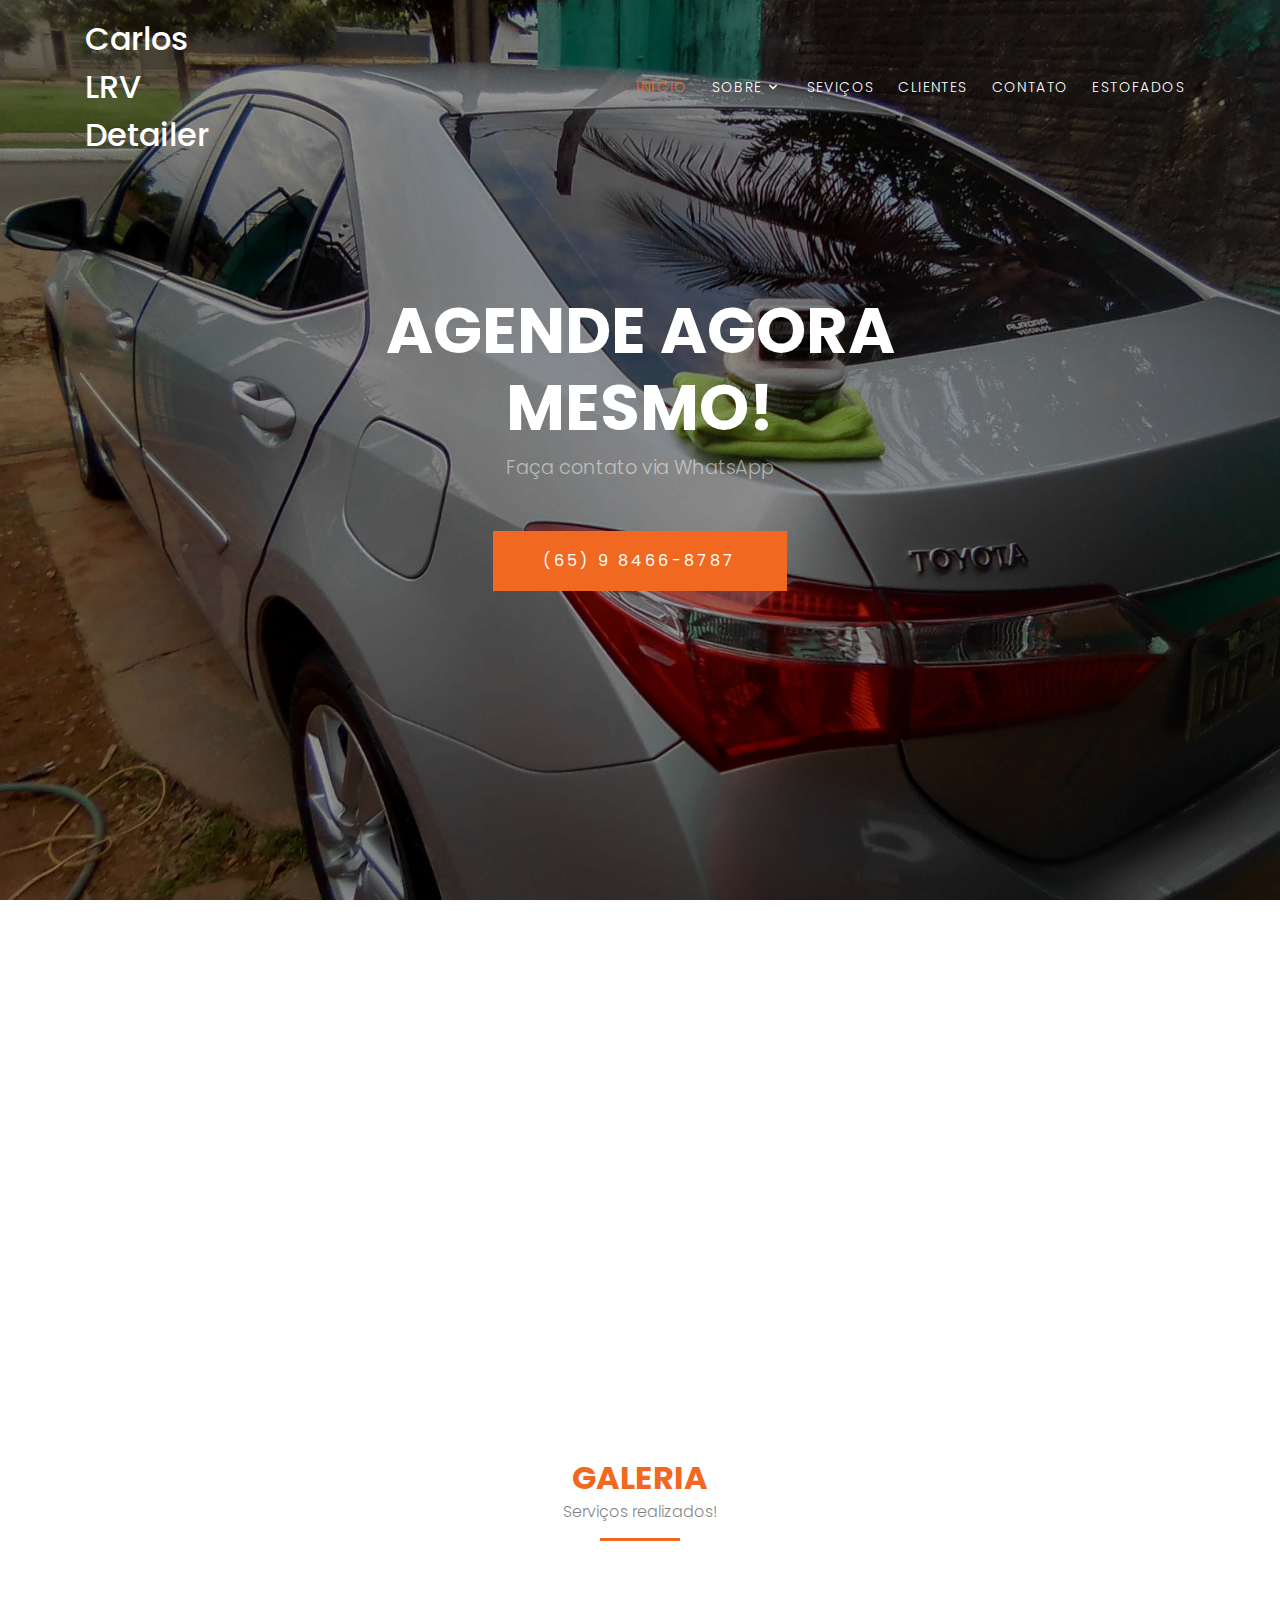
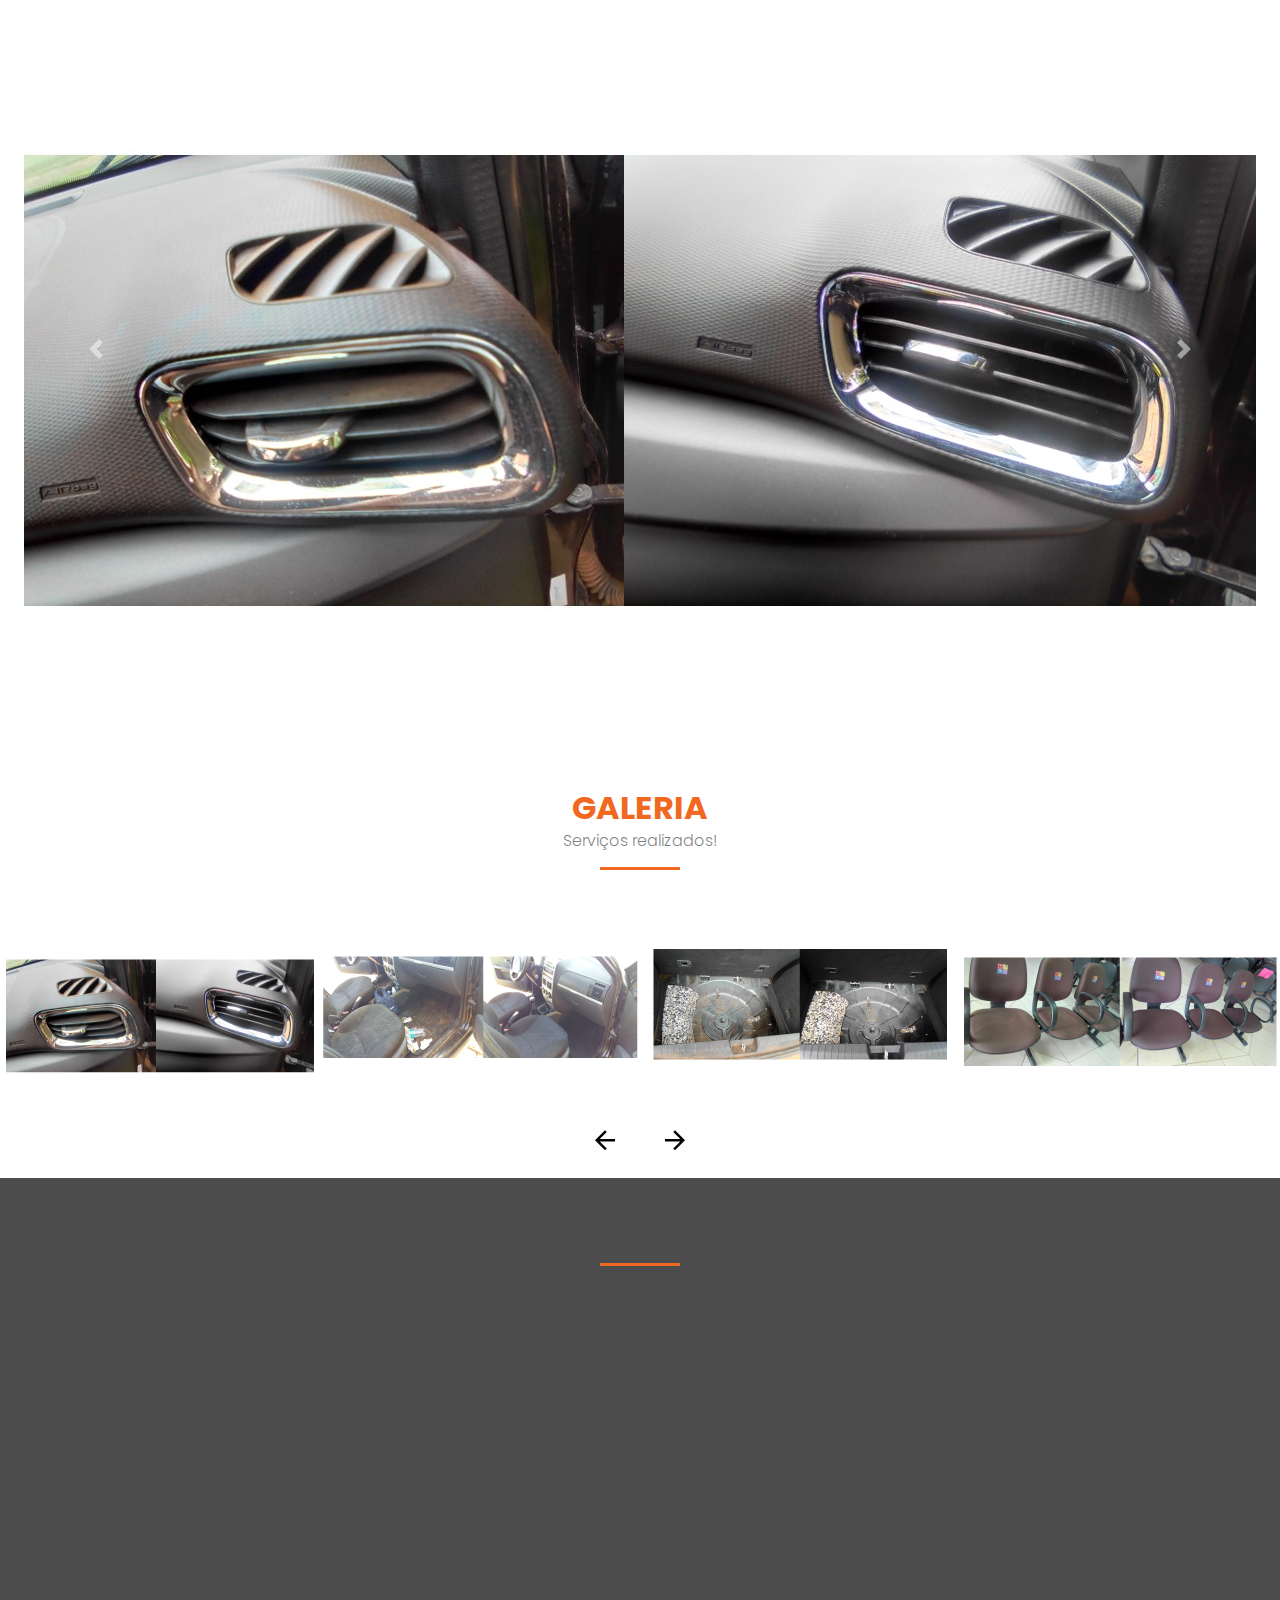
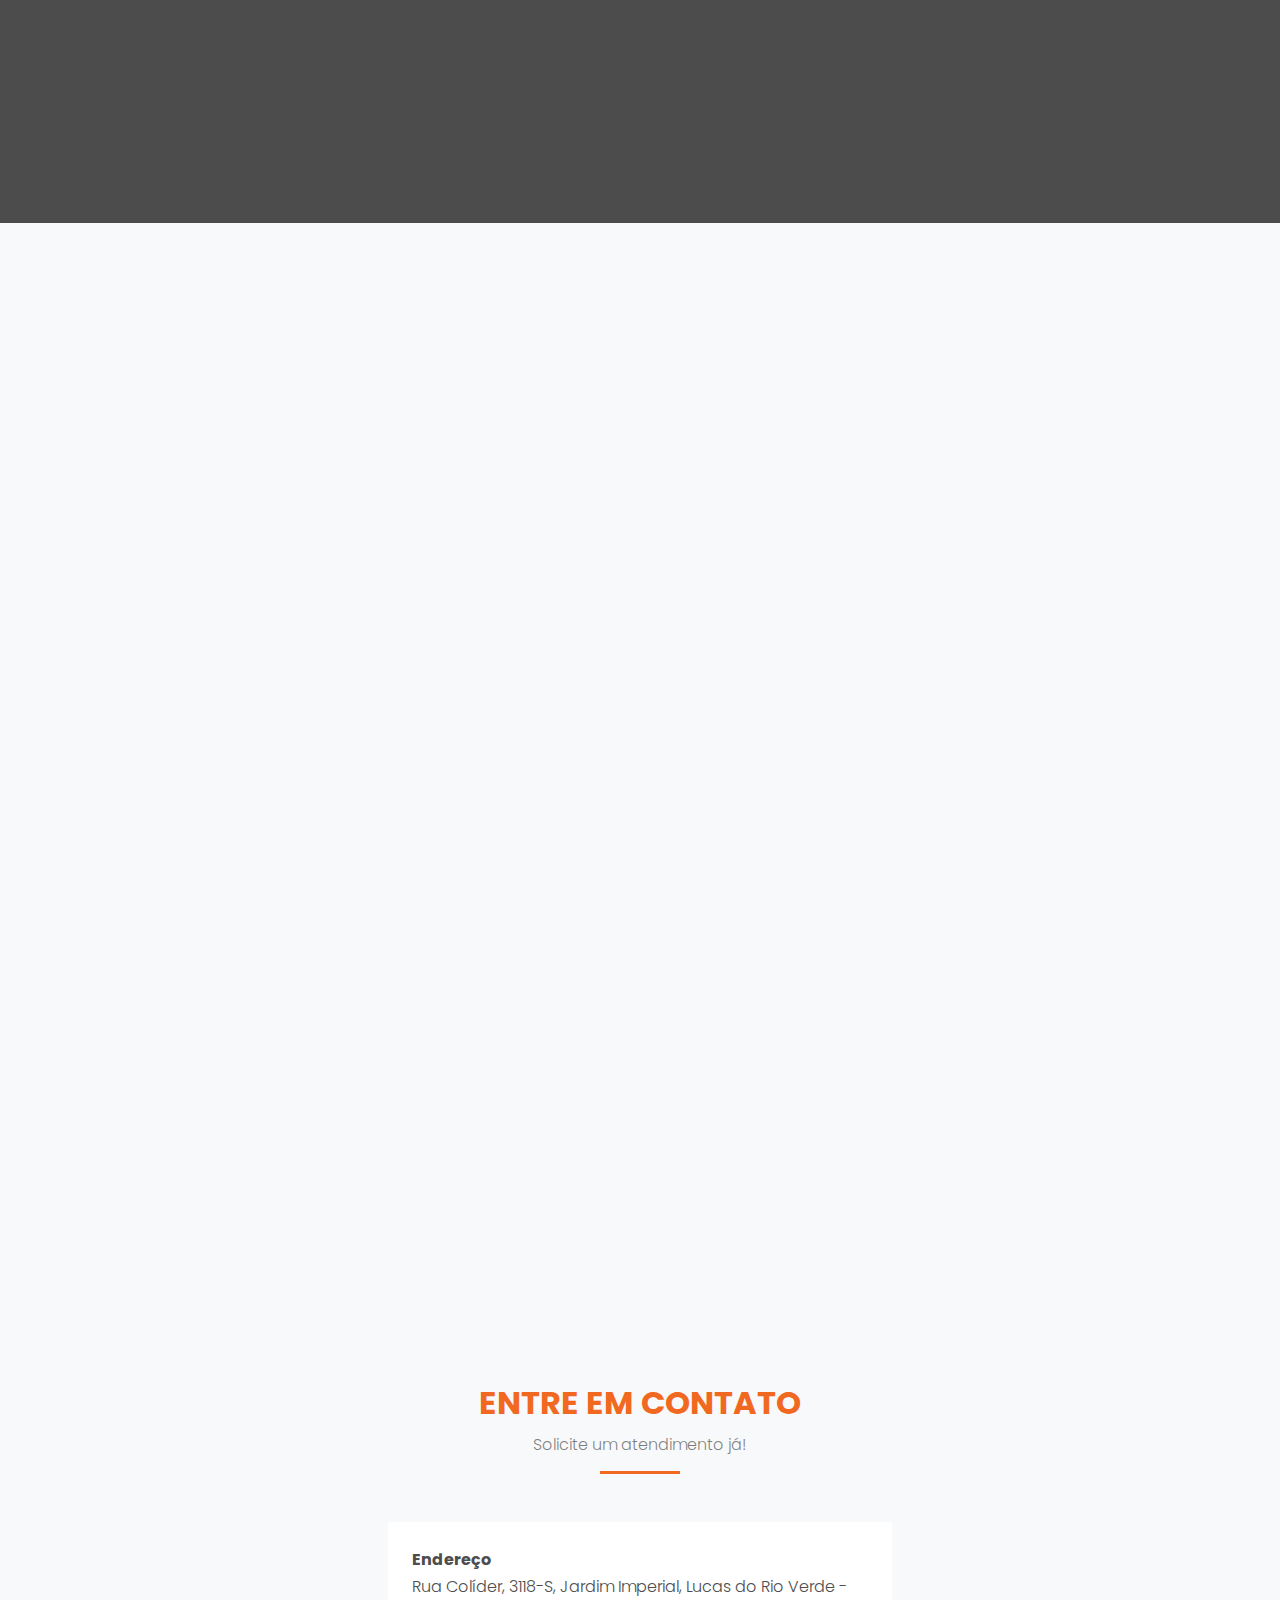
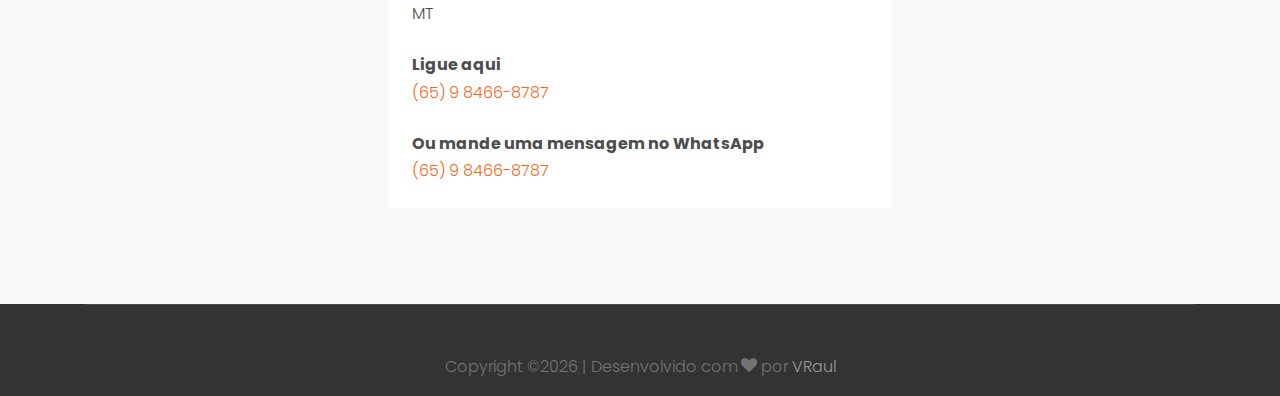
==== logis/public/index.html @ 05e7d74c "first commit" ====
<!DOCTYPE html>
<html lang="pt-br">
  <head>
    <title>Carlos LRV Detailer</title>
    <meta charset="utf-8">
    <meta name="viewport" content="width=device-width, initial-scale=1, shrink-to-fit=no">

    <link rel="stylesheet" href="https://fonts.googleapis.com/css?family=Poppins:200,300,400,700,900|Display+Playfair:200,300,400,700"> 
    <link rel="stylesheet" href="fonts/icomoon/style.css">

    <link rel="stylesheet" href="css/bootstrap.min.css">
    <link rel="stylesheet" href="css/magnific-popup.css">
    <link rel="stylesheet" href="css/jquery-ui.css">
    <link rel="stylesheet" href="css/owl.carousel.min.css">
    <link rel="stylesheet" href="css/owl.theme.default.min.css">

    <link rel="stylesheet" href="css/bootstrap-datepicker.css">

    <link rel="stylesheet" href="fonts/flaticon/font/flaticon.css">



    <link rel="stylesheet" href="css/aos.css">

    <link rel="stylesheet" href="css/style.css">
    
  </head>
  <body data-spy="scroll" data-target=".site-navbar-target" data-offset="200">
  
  <!-- <div class="site-wrap"> -->

    <div class="site-mobile-menu site-navbar-target">
      <div class="site-mobile-menu-header">
        <div class="site-mobile-menu-close mt-3">
          <span class="icon-close2 js-menu-toggle"></span>
        </div>
      </div>
      <div class="site-mobile-menu-body"></div>
    </div>
    
    <header class="site-navbar py-3 js-site-navbar site-navbar-target" role="banner" id="site-navbar">

      <div class="container">
        <div class="row align-items-center">
          
          <div class="col-11 col-xl-2 site-logo">
            <h1 class="mb-0"><a href="index.html" class="text-white h2 mb-0">Carlos LRV Detailer</a></h1>
          </div>
          <div class="col-12 col-md-10 d-none d-xl-block">
            <nav class="site-navigation position-relative text-right" role="navigation">

              <ul class="site-menu js-clone-nav mx-auto d-none d-lg-block">
                <li><a href="#section-home" class="nav-link">Início</a></li>
                <li class="has-children">
                  <a href="#section-about" class="nav-link">Sobre</a>
                  <ul class="dropdown">
                    <li><a href="#section-about" class="nav-link">Empresa</a></li>
                    <li><a href="#section-how-it-works" class="nav-link">Fundamentos</a></li>
                  </ul>
                </li>
                <li><a href="#section-services" class="nav-link">Seviços</a></li>
                <li><a href="#section-industries" class="nav-link">Clientes</a></li>
                <!-- <li><a href="#section-blog" class="nav-link">Blog</a></li> -->
                <li><a href="#section-contact" class="nav-link">Contato</a></li>
                <li><a href="estofado.html">Estofados</a></li>
              </ul>
            </nav>
          </div>


          <div class="d-inline-block d-xl-none ml-md-0 mr-auto py-3" style="position: relative; top: 3px;"><a href="#" class="site-menu-toggle js-menu-toggle"><span class="icon-menu h3"></span></a></div>

          </div>

        </div>
      </div>
      
    </header>

  

    <div class="site-blocks-cover overlay" style="background-image: url(images/capa/toyotaCapa.jpg);" data-aos="fade" data-stellar-background-ratio="0.5" id="section-home">
      <div class="container">
        <div class="row align-items-center justify-content-center text-center">

          <div class="col-md-8" data-aos="fade-up" data-aos-delay="400">
            

            <h1 class="text-white font-weight-light text-uppercase font-weight-bold" data-aos="fade-up">Agende agora mesmo!</h1>
            <p class="mb-5" data-aos="fade-up" data-aos-delay="100">Faça contato via WhatsApp</p>
            <p data-aos="fade-up" data-aos-delay="200"><a href="https://api.whatsapp.com/send?phone=5565984668787&text=Ol%C3%A1%2C%20gostaria%20de%20agendar%20um%20servi%C3%A7o!" target="_blank" class="btn btn-primary py-3 px-5 text-white">(65) 9 8466-8787</a></p>

          </div>
        </div>
      </div>
    </div>  

    <div class="site-section" id="section-about">
      <div class="container">
        <div class="row mb-5">
          
          <div class="col-md-5 ml-auto mb-5 order-md-2" data-aos="fade-up" data-aos-delay="100">
            <img src="images/about/lavagemGeneric.jpg" alt="Image" class="img-fluid rounded">
          </div>
          <div class="col-md-6 order-md-1" data-aos="fade-up">
            <div class="text-left pb-1 border-primary mb-4">
              <h2 class="text-primary">Sobre</h2>
            </div>
            <p>Na Garagem Lava Car e Estética Automotivo, é um pequeno espaço onde são realizado grandes serviços e grandes transformações, como também sempre se mantendo atualizado nas novas tecnologias no ramo da Estética Automotivo. </p>
            <!-- <p class="mb-5">Texto exemplo falando sobre a empresa Texto exemplo falando sobre a empresa Texto exemplo falando sobre a empresa </p> -->
            
            <ul class="ul-check list-unstyled success">
              <li>Serviço de Lavagem Técnica e Higienização Automotivo.</li>
              <li>Seu carro sempre novo e valorizado.</li>
              <li>Soluções e benefícios para você e seu carro.</li>
            </ul>
            
          </div>
          
        </div>
      </div>
    </div>

    <!-- Carousel Bootstrap  -->

    <div class="container">
      <div class="row justify-content-center mb-5">
        <div class="col-md-7 text-center border-primary">
          <h2 class="mb-0 text-primary">Galeria</h2>
          <p class="color-black-opacity-5">Serviços realizados!</p>
        </div>
      </div>
    </div>
    <div id="carouselExampleFade" class="carousel slide carousel-fade" data-ride="carousel">
      <div class="carousel-inner">
        <div class="carousel-item active">
          <img src="images/carouselClientes/1.jpg" class="d-block w-100" alt="...">
        </div>
        <div class="carousel-item">
          <img src="images/carouselClientes/2.jpg" class="d-block w-100" alt="...">
        </div>
        <div class="carousel-item">
          <img src="images/carouselClientes/3.jpg" class="d-block w-100" alt="...">
        </div>
      </div>
      <a class="carousel-control-prev" href="#carouselExampleFade" role="button" data-slide="prev">
        <span class="carousel-control-prev-icon" aria-hidden="true"></span>
        <span class="sr-only">Previous</span>
      </a>
      <a class="carousel-control-next" href="#carouselExampleFade" role="button" data-slide="next">
        <span class="carousel-control-next-icon" aria-hidden="true"></span>
        <span class="sr-only">Next</span>
      </a>
    </div>

    <!-- CLIENTES  -->

    <div class="site-section block-13" id="section-industries">

      <div class="container">
        <div class="row justify-content-center mb-5">
          <div class="col-md-7 text-center border-primary">
            <h2 class="mb-0 text-primary">Galeria</h2>
            <p class="color-black-opacity-5">Serviços realizados!</p>
          </div>
        </div>
      </div>

      <div class="owl-carousel nonloop-block-13">
        <div>
          <!-- <a href="#" class="unit-1 text-center"> -->
            <img src="images/carouselClientes/1.jpg" alt="Serviço realizado" class="img-fluid">
            <!-- <div class="unit-1-text">
              <h3 class="unit-1-heading">Storage</h3>
            </div> -->
          <!-- </a> -->
        </div>

        <div>
          <!-- <a href="#" class="unit-1 text-center"> -->
            <img src="images/carouselClientes/2.jpg" alt="Serviço realizado" class="img-fluid">
            <!-- <div class="unit-1-text">
              <h3 class="unit-1-heading">Air Transports</h3>
            </div>
          </a> -->
        </div>

        <div>
          <!-- <a href="#" class="unit-1 text-center"> -->
            <img src="images/carouselClientes/3.jpg" alt="Serviço realizado" class="img-fluid">
            <!-- <div class="unit-1-text">
              <h3 class="unit-1-heading">Cargo Transports</h3>
            </div>
          </a> -->
        </div>

        <div>
          <!-- <a href="#" class="unit-1 text-center"> -->
            <img src="images/carouselClientes/4.jpg" alt="Serviço realizado" class="img-fluid">
            <!-- <div class="unit-1-text">
              <h3 class="unit-1-heading">Cargo Ship</h3>
            </div>
          </a> -->
        </div>

        <div>
          <!-- <a href="#" class="unit-1 text-center"> -->
            <img src="images/carouselClientes/5.jpg" alt="Serviço realizado" class="img-fluid">
            <!-- <div class="unit-1-text">
              <h3 class="unit-1-heading">Ware Housing</h3>
            </div>
          </a> -->
        </div>

        <div>
          <img src="images/carouselClientes/6.jpg" alt="Serviço realizado" class="img-fluid">
        </div>
        <div>
          <img src="images/carouselClientes/7.jpg" alt="Serviço realizado" class="img-fluid">
        </div>
        <div>
          <img src="images/carouselClientes/8.jpg" alt="Serviço realizado" class="img-fluid">
        </div>
        <div>
          <img src="images/carouselClientes/9.jpg" alt="Serviço realizado" class="img-fluid">
        </div>
        <div>
          <img src="images/carouselClientes/10.jpg" alt="Serviço realizado" class="img-fluid">
        </div>
        <div>
          <img src="images/carouselClientes/11.jpg" alt="Serviço realizado" class="img-fluid">
        </div>
        <div>
          <img src="images/carouselClientes/12.jpg" alt="Serviço realizado" class="img-fluid">
        </div>
        <div>
          <img src="images/carouselClientes/13.jpg" alt="Serviço realizado" class="img-fluid">
        </div>
        <div>
          <img src="images/carouselClientes/14.jpg" alt="Serviço realizado" class="img-fluid">
        </div>
        <div>
          <img src="images/carouselClientes/15.jpg" alt="Serviço realizado" class="img-fluid">
        </div>
        <div>
          <img src="images/carouselClientes/16.jpg" alt="Serviço realizado" class="img-fluid">
        </div>
        <div>
          <img src="images/carouselClientes/17.jpg" alt="Serviço realizado" class="img-fluid">
        </div>
        <div>
          <img src="images/carouselClientes/18.jpg" alt="Serviço realizado" class="img-fluid">
        </div>
        <div>
          <img src="images/carouselClientes/19.jpg" alt="Serviço realizado" class="img-fluid">
        </div>
        <div>
          <img src="images/carouselClientes/20.jpg" alt="Serviço realizado" class="img-fluid">
        </div>
        <div>
          <img src="images/carouselClientes/21.jpg" alt="Serviço realizado" class="img-fluid">
        </div>
        <div>
          <img src="images/carouselClientes/22.jpg" alt="Serviço realizado" class="img-fluid">
        </div>
        <div>
          <img src="images/carouselClientes/23.jpg" alt="Serviço realizado" class="img-fluid">
        </div>
        <div>
          <img src="images/carouselClientes/24.jpg" alt="Serviço realizado" class="img-fluid">
        </div>
        <div>
          <img src="images/carouselClientes/25.jpg" alt="Serviço realizado" class="img-fluid">
        </div>
      </div>
    </div>
  
    <!-- INFORMAÇÕES EXTRAS -->

    <div class="site-section bg-image overlay" style="background-image: url('images/about/lavagemGeneric.jpg');" id="section-how-it-works">
      <div class="container">
        <div class="row justify-content-center mb-5">
          <div class="col-md-7 text-center border-primary">
            <h2 class="font-weight-light text-primary" data-aos="fade"></h2>
          </div>
        </div>
        <div class="row">
          <div class="col-md-6 col-lg-4 mb-5 mb-lg-0" data-aos="fade" data-aos-delay="100">
            <div class="how-it-work-item">
              <span class="number">1</span>
              <div class="how-it-work-body">
                <h2>Objetivos</h2>
                <!-- <p class="mb-5">Curto texto explicando sobre esse procedimento.</p> -->
                <ul class="ul-check list-unstyled success">
                  <li class="text-white">Fornecer comodidade, compromisso, segurança, confiança e qualidade no serviço.</li>
                  <li class="text-white">Devolver o máximo da originalidade, conservação de cada estrutura e aumento da valorização do veículo. </li>
                  
                </ul>
              </div>
            </div>
          </div>

          <div class="col-md-6 col-lg-4 mb-5 mb-lg-0" data-aos="fade" data-aos-delay="200">
            <div class="how-it-work-item">
              <span class="number">2</span>
              <div class="how-it-work-body">
                <h2>Benefícios</h2>
                <!-- <p class="mb-5">Curto texto explicando sobre esse procedimento.</p> -->
                <ul class="ul-check list-unstyled success">
                  <li class="text-white">Trabalhamos com produtos, equipamentos e maquinários profissionais.</li>
                  <li class="text-white">Mão de obra artesanal e profissional.</li>
                  <li class="text-white">Buscamos devolver o aspecto de carro novo.</li>
                  <li class="text-white">Serviços de valor e totalmente profissional.</li>
                </ul>
              </div>
            </div>
          </div>

          <div class="col-md-6 col-lg-4 mb-5 mb-lg-0" data-aos="fade" data-aos-delay="300">
            <div class="how-it-work-item">
              <span class="number">3</span>
              <div class="how-it-work-body">
                <h2>Formas de pagamento</h2>
                <!-- <p class="mb-5">Curto texto explicando sobre esse procedimento.</p> -->
                  <li class="text-white">Dinheiro</li>
                  <li class="text-white">Transferência bancária</li>
                  <li class="text-white">Cartão de crédito e débito</li>
                </ul>
              </div>
            </div>
          </div>

        </div>
      </div>
    </div>

    <!-- EQUIPE -->

    <!-- <div class="site-section border-bottom" id="section-our-team">
      <div class="container">
        <div class="row justify-content-center mb-5">
          <div class="col-md-7 text-center border-primary">
            <h2 class="font-weight-light text-primary" data-aos="fade">Nossa Equipe</h2>
          </div>
        </div>
        <div class="row">
          <div class="col-md-6 col-lg-4 mx-auto" data-aos="fade" data-aos-delay="100">
            <div class="person">
              <img src="images/person_1.jpg" alt="Image" class="img-fluid rounded mb-5 w-75 rounded-circle">
              <h3>Carlos</h3>
              <p class="position text-muted">Gerente</p>
              <p class="mb-4">Curto texto sobre a pessoa em questão. Curto texto sobre a pessoa em questão. Curto texto sobre a pessoa em questão.</p>
              <ul class="ul-social-circle">
                <li><a href="#"><span class="icon-facebook"></span></a></li>
                <li><a href="#"><span class="icon-twitter"></span></a></li>
                <li><a href="#"><span class="icon-linkedin"></span></a></li>
                <li><a href="#"><span class="icon-instagram"></span></a></li>
              </ul>
            </div>
          </div>
          <div class="col-md-6 col-lg-4 mb-5 mb-lg-0" data-aos="fade" data-aos-delay="200">
            <div class="person">
              <img src="images/person_2.jpg" alt="Image" class="img-fluid rounded mb-5 w-75 rounded-circle">
              <h3>Brandon Sharp</h3>
              <p class="position text-muted">Co-Founder, COO</p>
              <p class="mb-4">Lorem ipsum dolor sit amet consectetur adipisicing elit. Nisi at consequatur unde molestiae quidem provident voluptatum deleniti quo iste error eos est praesentium distinctio cupiditate tempore suscipit inventore deserunt tenetur.</p>
              <ul class="ul-social-circle">
                <li><a href="#"><span class="icon-facebook"></span></a></li>
                <li><a href="#"><span class="icon-twitter"></span></a></li>
                <li><a href="#"><span class="icon-linkedin"></span></a></li>
                <li><a href="#"><span class="icon-instagram"></span></a></li>
              </ul>
            </div>
          </div>
          <div class="col-md-6 col-lg-4 mb-5 mb-lg-0" data-aos="fade" data-aos-delay="300">
            <div class="person">
              <img src="images/person_4.jpg" alt="Image" class="img-fluid rounded mb-5 w-75 rounded-circle">
              <h3>Connor Hodson</h3>
              <p class="position text-muted">Marketing</p>
              <p class="mb-4">Lorem ipsum dolor sit amet consectetur adipisicing elit. Nisi at consequatur unde molestiae quidem provident voluptatum deleniti quo iste error eos est praesentium distinctio cupiditate tempore suscipit inventore deserunt tenetur.</p>
              <ul class="ul-social-circle">
                <li><a href="#"><span class="icon-facebook"></span></a></li>
                <li><a href="#"><span class="icon-twitter"></span></a></li>
                <li><a href="#"><span class="icon-linkedin"></span></a></li>
                <li><a href="#"><span class="icon-instagram"></span></a></li>
              </ul>
            </div>
          </div>
        </div>
      </div>
    </div> -->


    <!-- SERVIÇOS -->

    <div class="site-section bg-light" id="section-services">
      <div class="container">
        <div class="row justify-content-center mb-5" data-aos="fade-up">
          <div class="col-md-7 text-center border-primary">
            <h2 class="mb-0 text-primary">Nossos serviços</h2>
            <!-- <p class="color-black-opacity-5">Lorem ipsum dolor sit amet.</p> -->
          </div>
        </div>
        <div class="row align-items-stretch">
          <div class="col-md-6 col-lg-4 mb-4 mb-lg-4" data-aos="fade-up">
            <div class="unit-4 d-flex">
              <!-- <div class="unit-4-icon mr-4"><span class="text-primary flaticon-plane"></span></div> -->
              <div>
                <h3>Tratamento Simples</h3>
                <ul>
                  <li>Lavagem externa;</li>
                  <li>Limpeza interna;</li>
                  <li>Hidratação dos plásticos e borrachas interno;</li>
                </ul>
                <p><a href="#section-home">R$ 40,00</a></p>
              </div>
            </div>
          </div>
          <div class="col-md-6 col-lg-4 mb-4 mb-lg-4" data-aos="fade-up" data-aos-delay="100">
            <div class="unit-4 d-flex">
              <!-- <div class="unit-4-icon mr-4"><span class="text-primary flaticon-boat-ship"></span></div> -->
              <div>
                <h3>Tratamento Plus</h3>
                <ul>
                  <li>Lavagem externa;</li>
                  <li>Limpeza interna;</li>
                  <li>Hidratação, proteção dos plásticos e borrachas interno e externo ;</li>
                  <li>Enceramento;</li>
                </ul>
                <p><a href="#section-home">R$ 70,00</a></p>
              </div>
            </div>
          </div>
          <div class="col-md-6 col-lg-4 mb-4 mb-lg-4" data-aos="fade-up" data-aos-delay="200">
            <div class="unit-4 d-flex">
              <!-- <div class="unit-4-icon mr-4"><span class="text-primary flaticon-truck"></span></div> -->
              <div>
                <h3>Tratamento Americano</h3>
                <ul>
                  <li>Lavagem externa;</li>
                  <li>Higienização interna completo;</li>
                  <li>Higienização do ar condicionado através da oxi-sanitização (Ozônio);</li>
                  <li>Enceramento;</li>
                  <li>Lavagem do motor com aplicação do verniz;</li>
                  <li>Limpeza e cristalização dos vidros;</li>
                </ul>
                <p><a href="#section-home">R$ 250,00</a></p>
              </div>
            </div>
          </div>


          <div class="col-md-6 col-lg-4 mb-4 mb-lg-4" data-aos="fade-up" data-aos-delay="300">
            <div class="unit-4 d-flex">
              <!-- <div class="unit-4-icon mr-4"><span class="text-primary flaticon-warehouse"></span></div> -->
              <div>
                <h3>Tratamento do Motor</h3>
                <ul>
                  <li>Limpeza do motor;</li>
                  <li>Proteção;</li>
                  <li>Lavagem Técnica;</li>
                </ul>
                <p><a href="#section-home">R$ 50,00</a></p>
              </div>
            </div>
          </div>
          <div class="col-md-6 col-lg-4 mb-4 mb-lg-4" data-aos="fade-up" data-aos-delay="400">
            <div class="unit-4 d-flex">
              <!-- <div class="unit-4-icon mr-4"><span class="text-primary flaticon-wooden"></span></div> -->
              <div>
                <h3>Tratamento dos Vidros</h3>
                <ul>
                  <li>Limpeza dos vidros;</li>
                  <li>Descontaminação (remoção de chuva ácida);</li>
                  <li>Proteção com repelência de sujeira e água;</li>                  
                </ul>
                <p><a href="#section-home">R$ 50,00</a></p>
              </div>
            </div>
          </div>
          <div class="col-md-6 col-lg-4 mb-4 mb-lg-4" data-aos="fade-up" data-aos-delay="500">
            <div class="unit-4 d-flex">
              <!-- <div class="unit-4-icon mr-4"><span class="text-primary flaticon-worldwide"></span></div> -->
              <div>
                <h3>Tratamento de Restauração dos Faróis</h3>
                <p><a href="#section-home">R$ 50,00</a></p>
              </div>
            </div>
          </div>
          <div class="col-md-6 col-lg-4 mb-4 mb-lg-4" data-aos="fade-up" data-aos-delay="500">
            <div class="unit-4 d-flex">
              <!-- <div class="unit-4-icon mr-4"><span class="text-primary flaticon-worldwide"></span></div> -->
              <div>
                <h3>Tratamento de Oxi-sanitização</h3>
                <ul>
                  <li>Eliminação de odores;</li>
                  <li>Eliminação de ácaros, vírus, bactérias, fungos e germes;</li>
                  <li>Ar puro durante 3 meses no interior do carro;</li>
                </ul>
                <p><a href="#section-home">R$ 50,00</a></p>
              </div>
            </div>
          </div>
          <div class="col-md-6 col-lg-4 mb-4 mb-lg-4" data-aos="fade-up" data-aos-delay="500">
            <div class="unit-4 d-flex">
              <!-- <div class="unit-4-icon mr-4"><span class="text-primary flaticon-worldwide"></span></div> -->
              <div>
                <h3>Tratamento dos bancos</h3>
                <ul>
                  <li>Lavagem e higienização à seco dos bancos de tecido e couro;</li>
                </ul>
                <p><a href="#section-home">R$ 100,00</a></p>
              </div>
            </div>
          </div>
        </div>
      </div>
    </div>

    

    <!-- VIDEO -->

    <!-- <div class="site-blocks-cover overlay inner-page-cover" style="background-image: url(images/hero_bg_2.jpg); background-attachment: fixed;">
      <div class="container">
        <div class="row align-items-center justify-content-center text-center">

          <div class="col-md-7" data-aos="fade-up">
            <a href="https://www.youtube.com/watch?v=UcgGlte1r8Q" class="play-single-big mb-4 d-inline-block popup-vimeo"><span class="icon-play"></span></a>
            <h2 class="text-white font-weight-light mb-5 h1">Veja o Vídeo</h2>
            
          </div>
        </div>
      </div>
    </div>   -->
    
    <!-- <div class="site-section border-bottom">
      <div class="container">

        <div class="row justify-content-center mb-5">
          <div class="col-md-7 text-center border-primary">
            <h2 class="font-weight-light text-primary">Testimonials</h2>
          </div>
        </div>

        <div class="slide-one-item home-slider owl-carousel">
          <div>
            <div class="testimonial">
              <figure class="mb-4">
                <img src="images/person_1.jpg" alt="Image" class="img-fluid mb-3">
                
              </figure>
              <blockquote>
                <p>&ldquo;Lorem ipsum dolor sit amet consectetur adipisicing elit. Consectetur unde reprehenderit aperiam quaerat fugiat repudiandae explicabo animi minima fuga beatae illum eligendi incidunt consequatur. Amet dolores excepturi earum unde iusto.&rdquo;</p>
                <p class="author"> &mdash; John Trump</p>
              </blockquote>
            </div>
          </div>
          <div>
            <div class="testimonial">
              <figure class="mb-4">
                <img src="images/person_2.jpg" alt="Image" class="img-fluid mb-3">
                
              </figure>
              <blockquote>
                <p>&ldquo;Lorem ipsum dolor sit amet consectetur adipisicing elit. Consectetur unde reprehenderit aperiam quaerat fugiat repudiandae explicabo animi minima fuga beatae illum eligendi incidunt consequatur. Amet dolores excepturi earum unde iusto.&rdquo;</p>
                <p class="author"> &mdash; Roger Moore</p>
              </blockquote>
            </div>
          </div>

          <div>
            <div class="testimonial">
              <figure class="mb-4">
                <img src="images/person_4.jpg" alt="Image" class="img-fluid mb-3">
              </figure>
              <blockquote>
                <p>&ldquo;Lorem ipsum dolor sit amet consectetur adipisicing elit. Consectetur unde reprehenderit aperiam quaerat fugiat repudiandae explicabo animi minima fuga beatae illum eligendi incidunt consequatur. Amet dolores excepturi earum unde iusto.&rdquo;</p>
                <p class="author"> &mdash; Ben Carson</p>
              </blockquote>
            </div>
          </div>

          <div>
            <div class="testimonial">
              <figure class="mb-4">
                <img src="images/person_5.jpg" alt="Image" class="img-fluid mb-3">
              </figure>
              <blockquote>
                <p>&ldquo;Lorem ipsum dolor sit amet consectetur adipisicing elit. Consectetur unde reprehenderit aperiam quaerat fugiat repudiandae explicabo animi minima fuga beatae illum eligendi incidunt consequatur. Amet dolores excepturi earum unde iusto.&rdquo;</p>
                <p class="author"> &mdash; Jed Smith</p>
              </blockquote>
            </div>
          </div>

        </div>
      </div>
    </div> -->

    <!-- <div class="site-section" id="section-blog">
      <div class="container">
        <div class="row justify-content-center mb-5">
          <div class="col-md-7 text-center border-primary">
            <h2 class="font-weight-light text-primary">Our Blog</h2>
            <p class="color-black-opacity-5">See Our Daily News &amp; Updates</p>
          </div>
        </div>
        <div class="row mb-5 align-items-stretch">
          <div class="col-md-6 col-lg-4 mb-4 mb-lg-4" data-aos="fade-up">
            <div class="h-entry">
              <a href="single.html"><img src="images/blog_1.jpg" alt="Image" class="img-fluid"></a>
              <h2 class="font-size-regular"><a href="single.html">How Logistics Company Improve Spendings</a></h2>
              <div class="meta mb-4">by Jed Wilson <span class="mx-2">&bullet;</span> Jan 18, 2019 <span class="mx-2">&bullet;</span> <a href="#">News</a></div>
              <p>Lorem ipsum dolor sit amet consectetur adipisicing elit. Natus eligendi nobis ea maiores sapiente veritatis reprehenderit suscipit quaerat rerum voluptatibus a eius.</p>
            </div> 
          </div>
          <div class="col-md-6 col-lg-4 mb-4 mb-lg-4" data-aos="fade-up" data-aos-delay="100">
            <div class="h-entry">
              <a href="single.html"><img src="images/blog_2.jpg" alt="Image" class="img-fluid"></a>
              <h2 class="font-size-regular"><a href="single.html">How Logistics Company Improve Spendings</a></h2>
              <div class="meta mb-4">by Jed Wilson <span class="mx-2">&bullet;</span> Jan 18, 2019 <span class="mx-2">&bullet;</span> <a href="#">News</a></div>
              <p>Lorem ipsum dolor sit amet consectetur adipisicing elit. Natus eligendi nobis ea maiores sapiente veritatis reprehenderit suscipit quaerat rerum voluptatibus a eius.</p>
            </div> 
          </div>
          <div class="col-md-6 col-lg-4 mb-4 mb-lg-4" data-aos="fade-up" data-aos-delay="200">
            <div class="h-entry">
              <a href="single.html"><img src="images/blog_3.jpg" alt="Image" class="img-fluid"></a>
              <h2 class="font-size-regular"><a href="single.html">How Logistics Company Improve Spendings</a></h2>
              <div class="meta mb-4">by Jed Wilson <span class="mx-2">&bullet;</span> Jan 18, 2019 <span class="mx-2">&bullet;</span> <a href="#">News</a></div>
              <p>Lorem ipsum dolor sit amet consectetur adipisicing elit. Natus eligendi nobis ea maiores sapiente veritatis reprehenderit suscipit quaerat rerum voluptatibus a eius.</p>
            </div>
          </div>
        </div>
        <div class="row">
          <div class="col-12 text-center" data-aos="fade-up" data-aos-delay="300">
            <p class="mb-0"><a href="https://free-template.co" class="btn btn-primary py-3 px-5 text-white">View All Blog Posts</a></p>
          </div>
        </div>
      </div>
    </div> -->

    <div class="site-section bg-light" id="section-contact">
      <div class="container">
        <div class="row justify-content-center mb-5">
          <div class="col-md-7 text-center border-primary">
            <h2 class="font-weight-light text-primary">Entre em contato</h2>
            <p class="color-black-opacity-5">Solicite um atendimento já!</p>
          </div>
        </div>
        <!-- <div class="row">
          <div class="col-md-7 mb-5">

            

            <form action="#" class="p-5 bg-white">
             

              <div class="row form-group">
                <div class="col-md-6 mb-3 mb-md-0">
                  <label class="text-black" for="fname">First Name</label>
                  <input type="text" id="fname" class="form-control">
                </div>
                <div class="col-md-6">
                  <label class="text-black" for="lname">Last Name</label>
                  <input type="text" id="lname" class="form-control">
                </div>
              </div>

              <div class="row form-group">
                
                <div class="col-md-12">
                  <label class="text-black" for="email">Email</label> 
                  <input type="email" id="email" class="form-control">
                </div>
              </div>

              <div class="row form-group">
                
                <div class="col-md-12">
                  <label class="text-black" for="subject">Subject</label> 
                  <input type="subject" id="subject" class="form-control">
                </div>
              </div>

              <div class="row form-group">
                <div class="col-md-12">
                  <label class="text-black" for="message">Message</label> 
                  <textarea name="message" id="message" cols="30" rows="7" class="form-control"></textarea>
                </div>
              </div>

              <div class="row form-group">
                <div class="col-md-12">
                  <input type="submit" value="Send Message" class="btn btn-primary py-2 px-4 text-white">
                </div>
              </div> -->

  
            </form>
          </div>
          <div class="col-md-5 mx-auto">
            
            <div class="p-4 mb-3 bg-white">
              <p class="mb-0 font-weight-bold">Endereço</p>
              <p class="mb-4">Rua Colíder, 3118-S, Jardim Imperial, Lucas do Rio Verde - MT</p>

              <p class="mb-0 font-weight-bold">Ligue aqui</p>
              <p class="mb-4"><a href="tel:5565984668787">(65) 9 8466-8787</a></p>

              <!-- <p class="mb-0 font-weight-bold">Email</p>
              <p class="mb-4"><a href="mailto:">seuemail@gmail.com</a></p> -->

              <p class="mb-0 font-weight-bold">Ou mande uma mensagem no WhatsApp</p>
              <p class="mb-0"><a href="https://api.whatsapp.com/send?phone=5565984668787&text=Olá,%20meu%20amigo!" target="_blank">(65) 9 8466-8787</a></p>

            </div>
            
            <!-- <div class="p-4 mb-3 bg-white">
              <h3 class="h5 text-black mb-3">More Info</h3>
              <p>Lorem ipsum dolor sit amet, consectetur adipisicing elit. Ipsa ad iure porro mollitia architecto hic consequuntur. Distinctio nisi perferendis dolore, ipsa consectetur? Fugiat quaerat eos qui, libero neque sed nulla.</p>
              <p><a href="#" class="btn btn-primary px-4 py-2 text-white">Learn More</a></p>
            </div> -->

          </div>
        </div>
      </div>
    </div>
  
    
    <footer class="site-footer">
      <div class="container">
        <!-- <div class="row">
          <div class="col-md-9">
            <div class="row">
              <div class="col-md-5 mr-auto">
                <h2 class="footer-heading mb-4">About Us</h2>
                <p>Lorem ipsum dolor sit amet consectetur adipisicing elit. Aperiam iure deserunt ut architecto dolores quo beatae laborum aliquam ipsam rem impedit obcaecati ea consequatur.</p>
              </div>
              
              <div class="col-md-3">
                <h2 class="footer-heading mb-4">Quick Links</h2>
                <ul class="list-unstyled">
                  <li><a href="#">About Us</a></li>
                  <li><a href="#">Services</a></li>
                  <li><a href="#">Testimonials</a></li>
                  <li><a href="#">Contact Us</a></li>
                </ul>
              </div>
              <div class="col-md-3">
                <h2 class="footer-heading mb-4">Follow Us</h2>
                <a href="#" class="pl-0 pr-3"><span class="icon-facebook"></span></a>
                <a href="#" class="pl-3 pr-3"><span class="icon-twitter"></span></a>
                <a href="#" class="pl-3 pr-3"><span class="icon-instagram"></span></a>
                <a href="#" class="pl-3 pr-3"><span class="icon-linkedin"></span></a>
              </div>
            </div>
          </div>
          <div class="col-md-3">
            <h2 class="footer-heading mb-4">Subscribe Newsletter</h2>
            <form action="#" method="post">
              <div class="input-group mb-3">
                <input type="text" class="form-control border-secondary text-white bg-transparent" placeholder="Enter Email" aria-label="Enter Email" aria-describedby="button-addon2">
                <div class="input-group-append">
                  <button class="btn btn-primary text-white" type="button" id="button-addon2">Send</button>
                </div>
              </div>
            </form>
          </div>
        </div> -->
        <div class="row pt-0 mt-0 text-center">
          <div class="col-md-12">
            <div class="border-top pt-5">
              <p>
            <!-- Link back to Colorlib can't be removed. Template is licensed under CC BY 3.0. -->
            Copyright &copy;<script>document.write(new Date().getFullYear());</script> | Desenvolvido com <i class="icon-heart" aria-hidden="true"></i> por <a href="https://www.instagram.com/raul.venson/?hl=pt-br" target="_blank">VRaul</a>
            <!-- Link back to Colorlib can't be removed. Template is licensed under CC BY 3.0. -->
            </p>
            </div>
          </div>
          
        </div>
      </div>
    </footer>
  <!-- </div> -->

 <!-- The core Firebase JS SDK is always required and must be listed first -->
<script src="/__/firebase/7.14.6/firebase-app.js"></script>

<!-- TODO: Add SDKs for Firebase products that you want to use
     https://firebase.google.com/docs/web/setup#available-libraries -->
<script src="/__/firebase/7.14.6/firebase-analytics.js"></script>

<!-- Initialize Firebase -->
<script src="/__/firebase/init.js"></script>
 
  <script src="js/jquery-3.3.1.min.js"></script>
  <script src="js/jquery-migrate-3.0.1.min.js"></script>
  <script src="js/jquery-ui.js"></script>
  <script src="js/jquery.easing.1.3.js"></script>
  <script src="js/popper.min.js"></script>
  <script src="js/bootstrap.min.js"></script>
  <script src="js/owl.carousel.min.js"></script>
  <script src="js/jquery.stellar.min.js"></script>
  <script src="js/jquery.countdown.min.js"></script>
  <script src="js/jquery.magnific-popup.min.js"></script>
  <script src="js/bootstrap-datepicker.min.js"></script>
  <script src="js/aos.js"></script>

  <script src="js/main.js"></script>
    
  </body>
</html>
---- logis/public/fonts/icomoon/style.css ----
@font-face {
  font-family: 'icomoon';
  src:  url('fonts/icomoon.eot?10si43');
  src:  url('fonts/icomoon.eot?10si43#iefix') format('embedded-opentype'),
    url('fonts/icomoon.ttf?10si43') format('truetype'),
    url('fonts/icomoon.woff?10si43') format('woff'),
    url('fonts/icomoon.svg?10si43#icomoon') format('svg');
  font-weight: normal;
  font-style: normal;
}

[class^="icon-"], [class*=" icon-"] {
  /* use !important to prevent issues with browser extensions that change fonts */
  font-family: 'icomoon' !important;
  speak: none;
  font-style: normal;
  font-weight: normal;
  font-variant: normal;
  text-transform: none;
  line-height: 1;

  /* Better Font Rendering =========== */
  -webkit-font-smoothing: antialiased;
  -moz-osx-font-smoothing: grayscale;
}

.icon-asterisk:before {
  content: "\f069";
}
.icon-plus:before {
  content: "\f067";
}
.icon-question:before {
  content: "\f128";
}
.icon-minus:before {
  content: "\f068";
}
.icon-glass:before {
  content: "\f000";
}
.icon-music:before {
  content: "\f001";
}
.icon-search:before {
  content: "\f002";
}
.icon-envelope-o:before {
  content: "\f003";
}
.icon-heart:before {
  content: "\f004";
}
.icon-star:before {
  content: "\f005";
}
.icon-star-o:before {
  content: "\f006";
}
.icon-user:before {
  content: "\f007";
}
.icon-film:before {
  content: "\f008";
}
.icon-th-large:before {
  content: "\f009";
}
.icon-th:before {
  content: "\f00a";
}
.icon-th-list:before {
  content: "\f00b";
}
.icon-check:before {
  content: "\f00c";
}
.icon-close:before {
  content: "\f00d";
}
.icon-remove:before {
  content: "\f00d";
}
.icon-times:before {
  content: "\f00d";
}
.icon-search-plus:before {
  content: "\f00e";
}
.icon-search-minus:before {
  content: "\f010";
}
.icon-power-off:before {
  content: "\f011";
}
.icon-signal:before {
  content: "\f012";
}
.icon-cog:before {
  content: "\f013";
}
.icon-gear:before {
  content: "\f013";
}
.icon-trash-o:before {
  content: "\f014";
}
.icon-home:before {
  content: "\f015";
}
.icon-file-o:before {
  content: "\f016";
}
.icon-clock-o:before {
  content: "\f017";
}
.icon-road:before {
  content: "\f018";
}
.icon-download:before {
  content: "\f019";
}
.icon-arrow-circle-o-down:before {
  content: "\f01a";
}
.icon-arrow-circle-o-up:before {
  content: "\f01b";
}
.icon-inbox:before {
  content: "\f01c";
}
.icon-play-circle-o:before {
  content: "\f01d";
}
.icon-repeat:before {
  content: "\f01e";
}
.icon-rotate-right:before {
  content: "\f01e";
}
.icon-refresh:before {
  content: "\f021";
}
.icon-list-alt:before {
  content: "\f022";
}
.icon-lock:before {
  content: "\f023";
}
.icon-flag:before {
  content: "\f024";
}
.icon-headphones:before {
  content: "\f025";
}
.icon-volume-off:before {
  content: "\f026";
}
.icon-volume-down:before {
  content: "\f027";
}
.icon-volume-up:before {
  content: "\f028";
}
.icon-qrcode:before {
  content: "\f029";
}
.icon-barcode:before {
  content: "\f02a";
}
.icon-tag:before {
  content: "\f02b";
}
.icon-tags:before {
  content: "\f02c";
}
.icon-book:before {
  content: "\f02d";
}
.icon-bookmark:before {
  content: "\f02e";
}
.icon-print:before {
  content: "\f02f";
}
.icon-camera:before {
  content: "\f030";
}
.icon-font:before {
  content: "\f031";
}
.icon-bold:before {
  content: "\f032";
}
.icon-italic:before {
  content: "\f033";
}
.icon-text-height:before {
  content: "\f034";
}
.icon-text-width:before {
  content: "\f035";
}
.icon-align-left:before {
  content: "\f036";
}
.icon-align-center:before {
  content: "\f037";
}
.icon-align-right:before {
  content: "\f038";
}
.icon-align-justify:before {
  content: "\f039";
}
.icon-list:before {
  content: "\f03a";
}
.icon-dedent:before {
  content: "\f03b";
}
.icon-outdent:before {
  content: "\f03b";
}
.icon-indent:before {
  content: "\f03c";
}
.icon-video-camera:before {
  content: "\f03d";
}
.icon-image:before {
  content: "\f03e";
}
.icon-photo:before {
  content: "\f03e";
}
.icon-picture-o:before {
  content: "\f03e";
}
.icon-pencil:before {
  content: "\f040";
}
.icon-map-marker:before {
  content: "\f041";
}
.icon-adjust:before {
  content: "\f042";
}
.icon-tint:before {
  content: "\f043";
}
.icon-edit:before {
  content: "\f044";
}
.icon-pencil-square-o:before {
  content: "\f044";
}
.icon-share-square-o:before {
  content: "\f045";
}
.icon-check-square-o:before {
  content: "\f046";
}
.icon-arrows:before {
  content: "\f047";
}
.icon-step-backward:before {
  content: "\f048";
}
.icon-fast-backward:before {
  content: "\f049";
}
.icon-backward:before {
  content: "\f04a";
}
.icon-play:before {
  content: "\f04b";
}
.icon-pause:before {
  content: "\f04c";
}
.icon-stop:before {
  content: "\f04d";
}
.icon-forward:before {
  content: "\f04e";
}
.icon-fast-forward:before {
  content: "\f050";
}
.icon-step-forward:before {
  content: "\f051";
}
.icon-eject:before {
  content: "\f052";
}
.icon-chevron-left:before {
  content: "\f053";
}
.icon-chevron-right:before {
  content: "\f054";
}
.icon-plus-circle:before {
  content: "\f055";
}
.icon-minus-circle:before {
  content: "\f056";
}
.icon-times-circle:before {
  content: "\f057";
}
.icon-check-circle:before {
  content: "\f058";
}
.icon-question-circle:before {
  content: "\f059";
}
.icon-info-circle:before {
  content: "\f05a";
}
.icon-crosshairs:before {
  content: "\f05b";
}
.icon-times-circle-o:before {
  content: "\f05c";
}
.icon-check-circle-o:before {
  content: "\f05d";
}
.icon-ban:before {
  content: "\f05e";
}
.icon-arrow-left:before {
  content: "\f060";
}
.icon-arrow-right:before {
  content: "\f061";
}
.icon-arrow-up:before {
  content: "\f062";
}
.icon-arrow-down:before {
  content: "\f063";
}
.icon-mail-forward:before {
  content: "\f064";
}
.icon-share:before {
  content: "\f064";
}
.icon-expand:before {
  content: "\f065";
}
.icon-compress:before {
  content: "\f066";
}
.icon-exclamation-circle:before {
  content: "\f06a";
}
.icon-gift:before {
  content: "\f06b";
}
.icon-leaf:before {
  content: "\f06c";
}
.icon-fire:before {
  content: "\f06d";
}
.icon-eye:before {
  content: "\f06e";
}
.icon-eye-slash:before {
  content: "\f070";
}
.icon-exclamation-triangle:before {
  content: "\f071";
}
.icon-warning:before {
  content: "\f071";
}
.icon-plane:before {
  content: "\f072";
}
.icon-calendar:before {
  content: "\f073";
}
.icon-random:before {
  content: "\f074";
}
.icon-comment:before {
  content: "\f075";
}
.icon-magnet:before {
  content: "\f076";
}
.icon-chevron-up:before {
  content: "\f077";
}
.icon-chevron-down:before {
  content: "\f078";
}
.icon-retweet:before {
  content: "\f079";
}
.icon-shopping-cart:before {
  content: "\f07a";
}
.icon-folder:before {
  content: "\f07b";
}
.icon-folder-open:before {
  content: "\f07c";
}
.icon-arrows-v:before {
  content: "\f07d";
}
.icon-arrows-h:before {
  content: "\f07e";
}
.icon-bar-chart:before {
  content: "\f080";
}
.icon-bar-chart-o:before {
  content: "\f080";
}
.icon-twitter-square:before {
  content: "\f081";
}
.icon-facebook-square:before {
  content: "\f082";
}
.icon-camera-retro:before {
  content: "\f083";
}
.icon-key:before {
  content: "\f084";
}
.icon-cogs:before {
  content: "\f085";
}
.icon-gears:before {
  content: "\f085";
}
.icon-comments:before {
  content: "\f086";
}
.icon-thumbs-o-up:before {
  content: "\f087";
}
.icon-thumbs-o-down:before {
  content: "\f088";
}
.icon-star-half:before {
  content: "\f089";
}
.icon-heart-o:before {
  content: "\f08a";
}
.icon-sign-out:before {
  content: "\f08b";
}
.icon-linkedin-square:before {
  content: "\f08c";
}
.icon-thumb-tack:before {
  content: "\f08d";
}
.icon-external-link:before {
  content: "\f08e";
}
.icon-sign-in:before {
  content: "\f090";
}
.icon-trophy:before {
  content: "\f091";
}
.icon-github-square:before {
  content: "\f092";
}
.icon-upload:before {
  content: "\f093";
}
.icon-lemon-o:before {
  content: "\f094";
}
.icon-phone:before {
  content: "\f095";
}
.icon-square-o:before {
  content: "\f096";
}
.icon-bookmark-o:before {
  content: "\f097";
}
.icon-phone-square:before {
  content: "\f098";
}
.icon-twitter:before {
  content: "\f099";
}
.icon-facebook:before {
  content: "\f09a";
}
.icon-facebook-f:before {
  content: "\f09a";
}
.icon-github:before {
  content: "\f09b";
}
.icon-unlock:before {
  content: "\f09c";
}
.icon-credit-card:before {
  content: "\f09d";
}
.icon-feed:before {
  content: "\f09e";
}
.icon-rss:before {
  content: "\f09e";
}
.icon-hdd-o:before {
  content: "\f0a0";
}
.icon-bullhorn:before {
  content: "\f0a1";
}
.icon-bell-o:before {
  content: "\f0a2";
}
.icon-certificate:before {
  content: "\f0a3";
}
.icon-hand-o-right:before {
  content: "\f0a4";
}
.icon-hand-o-left:before {
  content: "\f0a5";
}
.icon-hand-o-up:before {
  content: "\f0a6";
}
.icon-hand-o-down:before {
  content: "\f0a7";
}
.icon-arrow-circle-left:before {
  content: "\f0a8";
}
.icon-arrow-circle-right:before {
  content: "\f0a9";
}
.icon-arrow-circle-up:before {
  content: "\f0aa";
}
.icon-arrow-circle-down:before {
  content: "\f0ab";
}
.icon-globe:before {
  content: "\f0ac";
}
.icon-wrench:before {
  content: "\f0ad";
}
.icon-tasks:before {
  content: "\f0ae";
}
.icon-filter:before {
  content: "\f0b0";
}
.icon-briefcase:before {
  content: "\f0b1";
}
.icon-arrows-alt:before {
  content: "\f0b2";
}
.icon-group:before {
  content: "\f0c0";
}
.icon-users:before {
  content: "\f0c0";
}
.icon-chain:before {
  content: "\f0c1";
}
.icon-link:before {
  content: "\f0c1";
}
.icon-cloud:before {
  content: "\f0c2";
}
.icon-flask:before {
  content: "\f0c3";
}
.icon-cut:before {
  content: "\f0c4";
}
.icon-scissors:before {
  content: "\f0c4";
}
.icon-copy:before {
  content: "\f0c5";
}
.icon-files-o:before {
  content: "\f0c5";
}
.icon-paperclip:before {
  content: "\f0c6";
}
.icon-floppy-o:before {
  content: "\f0c7";
}
.icon-save:before {
  content: "\f0c7";
}
.icon-square:before {
  content: "\f0c8";
}
.icon-bars:before {
  content: "\f0c9";
}
.icon-navicon:before {
  content: "\f0c9";
}
.icon-reorder:before {
  content: "\f0c9";
}
.icon-list-ul:before {
  content: "\f0ca";
}
.icon-list-ol:before {
  content: "\f0cb";
}
.icon-strikethrough:before {
  content: "\f0cc";
}
.icon-underline:before {
  content: "\f0cd";
}
.icon-table:before {
  content: "\f0ce";
}
.icon-magic:before {
  content: "\f0d0";
}
.icon-truck:before {
  content: "\f0d1";
}
.icon-pinterest:before {
  content: "\f0d2";
}
.icon-pinterest-square:before {
  content: "\f0d3";
}
.icon-google-plus-square:before {
  content: "\f0d4";
}
.icon-google-plus:before {
  content: "\f0d5";
}
.icon-money:before {
  content: "\f0d6";
}
.icon-caret-down:before {
  content: "\f0d7";
}
.icon-caret-up:before {
  content: "\f0d8";
}
.icon-caret-left:before {
  content: "\f0d9";
}
.icon-caret-right:before {
  content: "\f0da";
}
.icon-columns:before {
  content: "\f0db";
}
.icon-sort:before {
  content: "\f0dc";
}
.icon-unsorted:before {
  content: "\f0dc";
}
.icon-sort-desc:before {
  content: "\f0dd";
}
.icon-sort-down:before {
  content: "\f0dd";
}
.icon-sort-asc:before {
  content: "\f0de";
}
.icon-sort-up:before {
  content: "\f0de";
}
.icon-envelope:before {
  content: "\f0e0";
}
.icon-linkedin:before {
  content: "\f0e1";
}
.icon-rotate-left:before {
  content: "\f0e2";
}
.icon-undo:before {
  content: "\f0e2";
}
.icon-gavel:before {
  content: "\f0e3";
}
.icon-legal:before {
  content: "\f0e3";
}
.icon-dashboard:before {
  content: "\f0e4";
}
.icon-tachometer:before {
  content: "\f0e4";
}
.icon-comment-o:before {
  content: "\f0e5";
}
.icon-comments-o:before {
  content: "\f0e6";
}
.icon-bolt:before {
  content: "\f0e7";
}
.icon-flash:before {
  content: "\f0e7";
}
.icon-sitemap:before {
  content: "\f0e8";
}
.icon-umbrella:before {
  content: "\f0e9";
}
.icon-clipboard:before {
  content: "\f0ea";
}
.icon-paste:before {
  content: "\f0ea";
}
.icon-lightbulb-o:before {
  content: "\f0eb";
}
.icon-exchange:before {
  content: "\f0ec";
}
.icon-cloud-download:before {
  content: "\f0ed";
}
.icon-cloud-upload:before {
  content: "\f0ee";
}
.icon-user-md:before {
  content: "\f0f0";
}
.icon-stethoscope:before {
  content: "\f0f1";
}
.icon-suitcase:before {
  content: "\f0f2";
}
.icon-bell:before {
  content: "\f0f3";
}
.icon-coffee:before {
  content: "\f0f4";
}
.icon-cutlery:before {
  content: "\f0f5";
}
.icon-file-text-o:before {
  content: "\f0f6";
}
.icon-building-o:before {
  content: "\f0f7";
}
.icon-hospital-o:before {
  content: "\f0f8";
}
.icon-ambulance:before {
  content: "\f0f9";
}
.icon-medkit:before {
  content: "\f0fa";
}
.icon-fighter-jet:before {
  content: "\f0fb";
}
.icon-beer:before {
  content: "\f0fc";
}
.icon-h-square:before {
  content: "\f0fd";
}
.icon-plus-square:before {
  content: "\f0fe";
}
.icon-angle-double-left:before {
  content: "\f100";
}
.icon-angle-double-right:before {
  content: "\f101";
}
.icon-angle-double-up:before {
  content: "\f102";
}
.icon-angle-double-down:before {
  content: "\f103";
}
.icon-angle-left:before {
  content: "\f104";
}
.icon-angle-right:before {
  content: "\f105";
}
.icon-angle-up:before {
  content: "\f106";
}
.icon-angle-down:before {
  content: "\f107";
}
.icon-desktop:before {
  content: "\f108";
}
.icon-laptop:before {
  content: "\f109";
}
.icon-tablet:before {
  content: "\f10a";
}
.icon-mobile:before {
  content: "\f10b";
}
.icon-mobile-phone:before {
  content: "\f10b";
}
.icon-circle-o:before {
  content: "\f10c";
}
.icon-quote-left:before {
  content: "\f10d";
}
.icon-quote-right:before {
  content: "\f10e";
}
.icon-spinner:before {
  content: "\f110";
}
.icon-circle:before {
  content: "\f111";
}
.icon-mail-reply:before {
  content: "\f112";
}
.icon-reply:before {
  content: "\f112";
}
.icon-github-alt:before {
  content: "\f113";
}
.icon-folder-o:before {
  content: "\f114";
}
.icon-folder-open-o:before {
  content: "\f115";
}
.icon-smile-o:before {
  content: "\f118";
}
.icon-frown-o:before {
  content: "\f119";
}
.icon-meh-o:before {
  content: "\f11a";
}
.icon-gamepad:before {
  content: "\f11b";
}
.icon-keyboard-o:before {
  content: "\f11c";
}
.icon-flag-o:before {
  content: "\f11d";
}
.icon-flag-checkered:before {
  content: "\f11e";
}
.icon-terminal:before {
  content: "\f120";
}
.icon-code:before {
  content: "\f121";
}
.icon-mail-reply-all:before {
  content: "\f122";
}
.icon-reply-all:before {
  content: "\f122";
}
.icon-star-half-empty:before {
  content: "\f123";
}
.icon-star-half-full:before {
  content: "\f123";
}
.icon-star-half-o:before {
  content: "\f123";
}
.icon-location-arrow:before {
  content: "\f124";
}
.icon-crop:before {
  content: "\f125";
}
.icon-code-fork:before {
  content: "\f126";
}
.icon-chain-broken:before {
  content: "\f127";
}
.icon-unlink:before {
  content: "\f127";
}
.icon-info:before {
  content: "\f129";
}
.icon-exclamation:before {
  content: "\f12a";
}
.icon-superscript:before {
  content: "\f12b";
}
.icon-subscript:before {
  content: "\f12c";
}
.icon-eraser:before {
  content: "\f12d";
}
.icon-puzzle-piece:before {
  content: "\f12e";
}
.icon-microphone:before {
  content: "\f130";
}
.icon-microphone-slash:before {
  content: "\f131";
}
.icon-shield:before {
  content: "\f132";
}
.icon-calendar-o:before {
  content: "\f133";
}
.icon-fire-extinguisher:before {
  content: "\f134";
}
.icon-rocket:before {
  content: "\f135";
}
.icon-maxcdn:before {
  content: "\f136";
}
.icon-chevron-circle-left:before {
  content: "\f137";
}
.icon-chevron-circle-right:before {
  content: "\f138";
}
.icon-chevron-circle-up:before {
  content: "\f139";
}
.icon-chevron-circle-down:before {
  content: "\f13a";
}
.icon-html5:before {
  content: "\f13b";
}
.icon-css3:before {
  content: "\f13c";
}
.icon-anchor:before {
  content: "\f13d";
}
.icon-unlock-alt:before {
  content: "\f13e";
}
.icon-bullseye:before {
  content: "\f140";
}
.icon-ellipsis-h:before {
  content: "\f141";
}
.icon-ellipsis-v:before {
  content: "\f142";
}
.icon-rss-square:before {
  content: "\f143";
}
.icon-play-circle:before {
  content: "\f144";
}
.icon-ticket:before {
  content: "\f145";
}
.icon-minus-square:before {
  content: "\f146";
}
.icon-minus-square-o:before {
  content: "\f147";
}
.icon-level-up:before {
  content: "\f148";
}
.icon-level-down:before {
  content: "\f149";
}
.icon-check-square:before {
  content: "\f14a";
}
.icon-pencil-square:before {
  content: "\f14b";
}
.icon-external-link-square:before {
  content: "\f14c";
}
.icon-share-square:before {
  content: "\f14d";
}
.icon-compass:before {
  content: "\f14e";
}
.icon-caret-square-o-down:before {
  content: "\f150";
}
.icon-toggle-down:before {
  content: "\f150";
}
.icon-caret-square-o-up:before {
  content: "\f151";
}
.icon-toggle-up:before {
  content: "\f151";
}
.icon-caret-square-o-right:before {
  content: "\f152";
}
.icon-toggle-right:before {
  content: "\f152";
}
.icon-eur:before {
  content: "\f153";
}
.icon-euro:before {
  content: "\f153";
}
.icon-gbp:before {
  content: "\f154";
}
.icon-dollar:before {
  content: "\f155";
}
.icon-usd:before {
  content: "\f155";
}
.icon-inr:before {
  content: "\f156";
}
.icon-rupee:before {
  content: "\f156";
}
.icon-cny:before {
  content: "\f157";
}
.icon-jpy:before {
  content: "\f157";
}
.icon-rmb:before {
  content: "\f157";
}
.icon-yen:before {
  content: "\f157";
}
.icon-rouble:before {
  content: "\f158";
}
.icon-rub:before {
  content: "\f158";
}
.icon-ruble:before {
  content: "\f158";
}
.icon-krw:before {
  content: "\f159";
}
.icon-won:before {
  content: "\f159";
}
.icon-bitcoin:before {
  content: "\f15a";
}
.icon-btc:before {
  content: "\f15a";
}
.icon-file:before {
  content: "\f15b";
}
.icon-file-text:before {
  content: "\f15c";
}
.icon-sort-alpha-asc:before {
  content: "\f15d";
}
.icon-sort-alpha-desc:before {
  content: "\f15e";
}
.icon-sort-amount-asc:before {
  content: "\f160";
}
.icon-sort-amount-desc:before {
  content: "\f161";
}
.icon-sort-numeric-asc:before {
  content: "\f162";
}
.icon-sort-numeric-desc:before {
  content: "\f163";
}
.icon-thumbs-up:before {
  content: "\f164";
}
.icon-thumbs-down:before {
  content: "\f165";
}
.icon-youtube-square:before {
  content: "\f166";
}
.icon-youtube:before {
  content: "\f167";
}
.icon-xing:before {
  content: "\f168";
}
.icon-xing-square:before {
  content: "\f169";
}
.icon-youtube-play:before {
  content: "\f16a";
}
.icon-dropbox:before {
  content: "\f16b";
}
.icon-stack-overflow:before {
  content: "\f16c";
}
.icon-instagram:before {
  content: "\f16d";
}
.icon-flickr:before {
  content: "\f16e";
}
.icon-adn:before {
  content: "\f170";
}
.icon-bitbucket:before {
  content: "\f171";
}
.icon-bitbucket-square:before {
  content: "\f172";
}
.icon-tumblr:before {
  content: "\f173";
}
.icon-tumblr-square:before {
  content: "\f174";
}
.icon-long-arrow-down:before {
  content: "\f175";
}
.icon-long-arrow-up:before {
  content: "\f176";
}
.icon-long-arrow-left:before {
  content: "\f177";
}
.icon-long-arrow-right:before {
  content: "\f178";
}
.icon-apple:before {
  content: "\f179";
}
.icon-windows:before {
  content: "\f17a";
}
.icon-android:before {
  content: "\f17b";
}
.icon-linux:before {
  content: "\f17c";
}
.icon-dribbble:before {
  content: "\f17d";
}
.icon-skype:before {
  content: "\f17e";
}
.icon-foursquare:before {
  content: "\f180";
}
.icon-trello:before {
  content: "\f181";
}
.icon-female:before {
  content: "\f182";
}
.icon-male:before {
  content: "\f183";
}
.icon-gittip:before {
  content: "\f184";
}
.icon-gratipay:before {
  content: "\f184";
}
.icon-sun-o:before {
  content: "\f185";
}
.icon-moon-o:before {
  content: "\f186";
}
.icon-archive:before {
  content: "\f187";
}
.icon-bug:before {
  content: "\f188";
}
.icon-vk:before {
  content: "\f189";
}
.icon-weibo:before {
  content: "\f18a";
}
.icon-renren:before {
  content: "\f18b";
}
.icon-pagelines:before {
  content: "\f18c";
}
.icon-stack-exchange:before {
  content: "\f18d";
}
.icon-arrow-circle-o-right:before {
  content: "\f18e";
}
.icon-arrow-circle-o-left:before {
  content: "\f190";
}
.icon-caret-square-o-left:before {
  content: "\f191";
}
.icon-toggle-left:before {
  content: "\f191";
}
.icon-dot-circle-o:before {
  content: "\f192";
}
.icon-wheelchair:before {
  content: "\f193";
}
.icon-vimeo-square:before {
  content: "\f194";
}
.icon-try:before {
  content: "\f195";
}
.icon-turkish-lira:before {
  content: "\f195";
}
.icon-plus-square-o:before {
  content: "\f196";
}
.icon-space-shuttle:before {
  content: "\f197";
}
.icon-slack:before {
  content: "\f198";
}
.icon-envelope-square:before {
  content: "\f199";
}
.icon-wordpress:before {
  content: "\f19a";
}
.icon-openid:before {
  content: "\f19b";
}
.icon-bank:before {
  content: "\f19c";
}
.icon-institution:before {
  content: "\f19c";
}
.icon-university:before {
  content: "\f19c";
}
.icon-graduation-cap:before {
  content: "\f19d";
}
.icon-mortar-board:before {
  content: "\f19d";
}
.icon-yahoo:before {
  content: "\f19e";
}
.icon-google:before {
  content: "\f1a0";
}
.icon-reddit:before {
  content: "\f1a1";
}
.icon-reddit-square:before {
  content: "\f1a2";
}
.icon-stumbleupon-circle:before {
  content: "\f1a3";
}
.icon-stumbleupon:before {
  content: "\f1a4";
}
.icon-delicious:before {
  content: "\f1a5";
}
.icon-digg:before {
  content: "\f1a6";
}
.icon-pied-piper-pp:before {
  content: "\f1a7";
}
.icon-pied-piper-alt:before {
  content: "\f1a8";
}
.icon-drupal:before {
  content: "\f1a9";
}
.icon-joomla:before {
  content: "\f1aa";
}
.icon-language:before {
  content: "\f1ab";
}
.icon-fax:before {
  content: "\f1ac";
}
.icon-building:before {
  content: "\f1ad";
}
.icon-child:before {
  content: "\f1ae";
}
.icon-paw:before {
  content: "\f1b0";
}
.icon-spoon:before {
  content: "\f1b1";
}
.icon-cube:before {
  content: "\f1b2";
}
.icon-cubes:before {
  content: "\f1b3";
}
.icon-behance:before {
  content: "\f1b4";
}
.icon-behance-square:before {
  content: "\f1b5";
}
.icon-steam:before {
  content: "\f1b6";
}
.icon-steam-square:before {
  content: "\f1b7";
}
.icon-recycle:before {
  content: "\f1b8";
}
.icon-automobile:before {
  content: "\f1b9";
}
.icon-car:before {
  content: "\f1b9";
}
.icon-cab:before {
  content: "\f1ba";
}
.icon-taxi:before {
  content: "\f1ba";
}
.icon-tree:before {
  content: "\f1bb";
}
.icon-spotify:before {
  content: "\f1bc";
}
.icon-deviantart:before {
  content: "\f1bd";
}
.icon-soundcloud:before {
  content: "\f1be";
}
.icon-database:before {
  content: "\f1c0";
}
.icon-file-pdf-o:before {
  content: "\f1c1";
}
.icon-file-word-o:before {
  content: "\f1c2";
}
.icon-file-excel-o:before {
  content: "\f1c3";
}
.icon-file-powerpoint-o:before {
  content: "\f1c4";
}
.icon-file-image-o:before {
  content: "\f1c5";
}
.icon-file-photo-o:before {
  content: "\f1c5";
}
.icon-file-picture-o:before {
  content: "\f1c5";
}
.icon-file-archive-o:before {
  content: "\f1c6";
}
.icon-file-zip-o:before {
  content: "\f1c6";
}
.icon-file-audio-o:before {
  content: "\f1c7";
}
.icon-file-sound-o:before {
  content: "\f1c7";
}
.icon-file-movie-o:before {
  content: "\f1c8";
}
.icon-file-video-o:before {
  content: "\f1c8";
}
.icon-file-code-o:before {
  content: "\f1c9";
}
.icon-vine:before {
  content: "\f1ca";
}
.icon-codepen:before {
  content: "\f1cb";
}
.icon-jsfiddle:before {
  content: "\f1cc";
}
.icon-life-bouy:before {
  content: "\f1cd";
}
.icon-life-buoy:before {
  content: "\f1cd";
}
.icon-life-ring:before {
  content: "\f1cd";
}
.icon-life-saver:before {
  content: "\f1cd";
}
.icon-support:before {
  content: "\f1cd";
}
.icon-circle-o-notch:before {
  content: "\f1ce";
}
.icon-ra:before {
  content: "\f1d0";
}
.icon-rebel:before {
  content: "\f1d0";
}
.icon-resistance:before {
  content: "\f1d0";
}
.icon-empire:before {
  content: "\f1d1";
}
.icon-ge:before {
  content: "\f1d1";
}
.icon-git-square:before {
  content: "\f1d2";
}
.icon-git:before {
  content: "\f1d3";
}
.icon-hacker-news:before {
  content: "\f1d4";
}
.icon-y-combinator-square:before {
  content: "\f1d4";
}
.icon-yc-square:before {
  content: "\f1d4";
}
.icon-tencent-weibo:before {
  content: "\f1d5";
}
.icon-qq:before {
  content: "\f1d6";
}
.icon-wechat:before {
  content: "\f1d7";
}
.icon-weixin:before {
  content: "\f1d7";
}
.icon-paper-plane:before {
  content: "\f1d8";
}
.icon-send:before {
  content: "\f1d8";
}
.icon-paper-plane-o:before {
  content: "\f1d9";
}
.icon-send-o:before {
  content: "\f1d9";
}
.icon-history:before {
  content: "\f1da";
}
.icon-circle-thin:before {
  content: "\f1db";
}
.icon-header:before {
  content: "\f1dc";
}
.icon-paragraph:before {
  content: "\f1dd";
}
.icon-sliders:before {
  content: "\f1de";
}
.icon-share-alt:before {
  content: "\f1e0";
}
.icon-share-alt-square:before {
  content: "\f1e1";
}
.icon-bomb:before {
  content: "\f1e2";
}
.icon-futbol-o:before {
  content: "\f1e3";
}
.icon-soccer-ball-o:before {
  content: "\f1e3";
}
.icon-tty:before {
  content: "\f1e4";
}
.icon-binoculars:before {
  content: "\f1e5";
}
.icon-plug:before {
  content: "\f1e6";
}
.icon-slideshare:before {
  content: "\f1e7";
}
.icon-twitch:before {
  content: "\f1e8";
}
.icon-yelp:before {
  content: "\f1e9";
}
.icon-newspaper-o:before {
  content: "\f1ea";
}
.icon-wifi:before {
  content: "\f1eb";
}
.icon-calculator:before {
  content: "\f1ec";
}
.icon-paypal:before {
  content: "\f1ed";
}
.icon-google-wallet:before {
  content: "\f1ee";
}
.icon-cc-visa:before {
  content: "\f1f0";
}
.icon-cc-mastercard:before {
  content: "\f1f1";
}
.icon-cc-discover:before {
  content: "\f1f2";
}
.icon-cc-amex:before {
  content: "\f1f3";
}
.icon-cc-paypal:before {
  content: "\f1f4";
}
.icon-cc-stripe:before {
  content: "\f1f5";
}
.icon-bell-slash:before {
  content: "\f1f6";
}
.icon-bell-slash-o:before {
  content: "\f1f7";
}
.icon-trash:before {
  content: "\f1f8";
}
.icon-copyright:before {
  content: "\f1f9";
}
.icon-at:before {
  content: "\f1fa";
}
.icon-eyedropper:before {
  content: "\f1fb";
}
.icon-paint-brush:before {
  content: "\f1fc";
}
.icon-birthday-cake:before {
  content: "\f1fd";
}
.icon-area-chart:before {
  content: "\f1fe";
}
.icon-pie-chart:before {
  content: "\f200";
}
.icon-line-chart:before {
  content: "\f201";
}
.icon-lastfm:before {
  content: "\f202";
}
.icon-lastfm-square:before {
  content: "\f203";
}
.icon-toggle-off:before {
  content: "\f204";
}
.icon-toggle-on:before {
  content: "\f205";
}
.icon-bicycle:before {
  content: "\f206";
}
.icon-bus:before {
  content: "\f207";
}
.icon-ioxhost:before {
  content: "\f208";
}
.icon-angellist:before {
  content: "\f209";
}
.icon-cc:before {
  content: "\f20a";
}
.icon-ils:before {
  content: "\f20b";
}
.icon-shekel:before {
  content: "\f20b";
}
.icon-sheqel:before {
  content: "\f20b";
}
.icon-meanpath:before {
  content: "\f20c";
}
.icon-buysellads:before {
  content: "\f20d";
}
.icon-connectdevelop:before {
  content: "\f20e";
}
.icon-dashcube:before {
  content: "\f210";
}
.icon-forumbee:before {
  content: "\f211";
}
.icon-leanpub:before {
  content: "\f212";
}
.icon-sellsy:before {
  content: "\f213";
}
.icon-shirtsinbulk:before {
  content: "\f214";
}
.icon-simplybuilt:before {
  content: "\f215";
}
.icon-skyatlas:before {
  content: "\f216";
}
.icon-cart-plus:before {
  content: "\f217";
}
.icon-cart-arrow-down:before {
  content: "\f218";
}
.icon-diamond:before {
  content: "\f219";
}
.icon-ship:before {
  content: "\f21a";
}
.icon-user-secret:before {
  content: "\f21b";
}
.icon-motorcycle:before {
  content: "\f21c";
}
.icon-street-view:before {
  content: "\f21d";
}
.icon-heartbeat:before {
  content: "\f21e";
}
.icon-venus:before {
  content: "\f221";
}
.icon-mars:before {
  content: "\f222";
}
.icon-mercury:before {
  content: "\f223";
}
.icon-intersex:before {
  content: "\f224";
}
.icon-transgender:before {
  content: "\f224";
}
.icon-transgender-alt:before {
  content: "\f225";
}
.icon-venus-double:before {
  content: "\f226";
}
.icon-mars-double:before {
  content: "\f227";
}
.icon-venus-mars:before {
  content: "\f228";
}
.icon-mars-stroke:before {
  content: "\f229";
}
.icon-mars-stroke-v:before {
  content: "\f22a";
}
.icon-mars-stroke-h:before {
  content: "\f22b";
}
.icon-neuter:before {
  content: "\f22c";
}
.icon-genderless:before {
  content: "\f22d";
}
.icon-facebook-official:before {
  content: "\f230";
}
.icon-pinterest-p:before {
  content: "\f231";
}
.icon-whatsapp:before {
  content: "\f232";
}
.icon-server:before {
  content: "\f233";
}
.icon-user-plus:before {
  content: "\f234";
}
.icon-user-times:before {
  content: "\f235";
}
.icon-bed:before {
  content: "\f236";
}
.icon-hotel:before {
  content: "\f236";
}
.icon-viacoin:before {
  content: "\f237";
}
.icon-train:before {
  content: "\f238";
}
.icon-subway:before {
  content: "\f239";
}
.icon-medium:before {
  content: "\f23a";
}
.icon-y-combinator:before {
  content: "\f23b";
}
.icon-yc:before {
  content: "\f23b";
}
.icon-optin-monster:before {
  content: "\f23c";
}
.icon-opencart:before {
  content: "\f23d";
}
.icon-expeditedssl:before {
  content: "\f23e";
}
.icon-battery:before {
  content: "\f240";
}
.icon-battery-4:before {
  content: "\f240";
}
.icon-battery-full:before {
  content: "\f240";
}
.icon-battery-3:before {
  content: "\f241";
}
.icon-battery-three-quarters:before {
  content: "\f241";
}
.icon-battery-2:before {
  content: "\f242";
}
.icon-battery-half:before {
  content: "\f242";
}
.icon-battery-1:before {
  content: "\f243";
}
.icon-battery-quarter:before {
  content: "\f243";
}
.icon-battery-0:before {
  content: "\f244";
}
.icon-battery-empty:before {
  content: "\f244";
}
.icon-mouse-pointer:before {
  content: "\f245";
}
.icon-i-cursor:before {
  content: "\f246";
}
.icon-object-group:before {
  content: "\f247";
}
.icon-object-ungroup:before {
  content: "\f248";
}
.icon-sticky-note:before {
  content: "\f249";
}
.icon-sticky-note-o:before {
  content: "\f24a";
}
.icon-cc-jcb:before {
  content: "\f24b";
}
.icon-cc-diners-club:before {
  content: "\f24c";
}
.icon-clone:before {
  content: "\f24d";
}
.icon-balance-scale:before {
  content: "\f24e";
}
.icon-hourglass-o:before {
  content: "\f250";
}
.icon-hourglass-1:before {
  content: "\f251";
}
.icon-hourglass-start:before {
  content: "\f251";
}
.icon-hourglass-2:before {
  content: "\f252";
}
.icon-hourglass-half:before {
  content: "\f252";
}
.icon-hourglass-3:before {
  content: "\f253";
}
.icon-hourglass-end:before {
  content: "\f253";
}
.icon-hourglass:before {
  content: "\f254";
}
.icon-hand-grab-o:before {
  content: "\f255";
}
.icon-hand-rock-o:before {
  content: "\f255";
}
.icon-hand-paper-o:before {
  content: "\f256";
}
.icon-hand-stop-o:before {
  content: "\f256";
}
.icon-hand-scissors-o:before {
  content: "\f257";
}
.icon-hand-lizard-o:before {
  content: "\f258";
}
.icon-hand-spock-o:before {
  content: "\f259";
}
.icon-hand-pointer-o:before {
  content: "\f25a";
}
.icon-hand-peace-o:before {
  content: "\f25b";
}
.icon-trademark:before {
  content: "\f25c";
}
.icon-registered:before {
  content: "\f25d";
}
.icon-creative-commons:before {
  content: "\f25e";
}
.icon-gg:before {
  content: "\f260";
}
.icon-gg-circle:before {
  content: "\f261";
}
.icon-tripadvisor:before {
  content: "\f262";
}
.icon-odnoklassniki:before {
  content: "\f263";
}
.icon-odnoklassniki-square:before {
  content: "\f264";
}
.icon-get-pocket:before {
  content: "\f265";
}
.icon-wikipedia-w:before {
  content: "\f266";
}
.icon-safari:before {
  content: "\f267";
}
.icon-chrome:before {
  content: "\f268";
}
.icon-firefox:before {
  content: "\f269";
}
.icon-opera:before {
  content: "\f26a";
}
.icon-internet-explorer:before {
  content: "\f26b";
}
.icon-television:before {
  content: "\f26c";
}
.icon-tv:before {
  content: "\f26c";
}
.icon-contao:before {
  content: "\f26d";
}
.icon-500px:before {
  content: "\f26e";
}
.icon-amazon:before {
  content: "\f270";
}
.icon-calendar-plus-o:before {
  content: "\f271";
}
.icon-calendar-minus-o:before {
  content: "\f272";
}
.icon-calendar-times-o:before {
  content: "\f273";
}
.icon-calendar-check-o:before {
  content: "\f274";
}
.icon-industry:before {
  content: "\f275";
}
.icon-map-pin:before {
  content: "\f276";
}
.icon-map-signs:before {
  content: "\f277";
}
.icon-map-o:before {
  content: "\f278";
}
.icon-map:before {
  content: "\f279";
}
.icon-commenting:before {
  content: "\f27a";
}
.icon-commenting-o:before {
  content: "\f27b";
}
.icon-houzz:before {
  content: "\f27c";
}
.icon-vimeo:before {
  content: "\f27d";
}
.icon-black-tie:before {
  content: "\f27e";
}
.icon-fonticons:before {
  content: "\f280";
}
.icon-reddit-alien:before {
  content: "\f281";
}
.icon-edge:before {
  content: "\f282";
}
.icon-credit-card-alt:before {
  content: "\f283";
}
.icon-codiepie:before {
  content: "\f284";
}
.icon-modx:before {
  content: "\f285";
}
.icon-fort-awesome:before {
  content: "\f286";
}
.icon-usb:before {
  content: "\f287";
}
.icon-product-hunt:before {
  content: "\f288";
}
.icon-mixcloud:before {
  content: "\f289";
}
.icon-scribd:before {
  content: "\f28a";
}
.icon-pause-circle:before {
  content: "\f28b";
}
.icon-pause-circle-o:before {
  content: "\f28c";
}
.icon-stop-circle:before {
  content: "\f28d";
}
.icon-stop-circle-o:before {
  content: "\f28e";
}
.icon-shopping-bag:before {
  content: "\f290";
}
.icon-shopping-basket:before {
  content: "\f291";
}
.icon-hashtag:before {
  content: "\f292";
}
.icon-bluetooth:before {
  content: "\f293";
}
.icon-bluetooth-b:before {
  content: "\f294";
}
.icon-percent:before {
  content: "\f295";
}
.icon-gitlab:before {
  content: "\f296";
}
.icon-wpbeginner:before {
  content: "\f297";
}
.icon-wpforms:before {
  content: "\f298";
}
.icon-envira:before {
  content: "\f299";
}
.icon-universal-access:before {
  content: "\f29a";
}
.icon-wheelchair-alt:before {
  content: "\f29b";
}
.icon-question-circle-o:before {
  content: "\f29c";
}
.icon-blind:before {
  content: "\f29d";
}
.icon-audio-description:before {
  content: "\f29e";
}
.icon-volume-control-phone:before {
  content: "\f2a0";
}
.icon-braille:before {
  content: "\f2a1";
}
.icon-assistive-listening-systems:before {
  content: "\f2a2";
}
.icon-american-sign-language-interpreting:before {
  content: "\f2a3";
}
.icon-asl-interpreting:before {
  content: "\f2a3";
}
.icon-deaf:before {
  content: "\f2a4";
}
.icon-deafness:before {
  content: "\f2a4";
}
.icon-hard-of-hearing:before {
  content: "\f2a4";
}
.icon-glide:before {
  content: "\f2a5";
}
.icon-glide-g:before {
  content: "\f2a6";
}
.icon-sign-language:before {
  content: "\f2a7";
}
.icon-signing:before {
  content: "\f2a7";
}
.icon-low-vision:before {
  content: "\f2a8";
}
.icon-viadeo:before {
  content: "\f2a9";
}
.icon-viadeo-square:before {
  content: "\f2aa";
}
.icon-snapchat:before {
  content: "\f2ab";
}
.icon-snapchat-ghost:before {
  content: "\f2ac";
}
.icon-snapchat-square:before {
  content: "\f2ad";
}
.icon-pied-piper:before {
  content: "\f2ae";
}
.icon-first-order:before {
  content: "\f2b0";
}
.icon-yoast:before {
  content: "\f2b1";
}
.icon-themeisle:before {
  content: "\f2b2";
}
.icon-google-plus-circle:before {
  content: "\f2b3";
}
.icon-google-plus-official:before {
  content: "\f2b3";
}
.icon-fa:before {
  content: "\f2b4";
}
.icon-font-awesome:before {
  content: "\f2b4";
}
.icon-handshake-o:before {
  content: "\f2b5";
}
.icon-envelope-open:before {
  content: "\f2b6";
}
.icon-envelope-open-o:before {
  content: "\f2b7";
}
.icon-linode:before {
  content: "\f2b8";
}
.icon-address-book:before {
  content: "\f2b9";
}
.icon-address-book-o:before {
  content: "\f2ba";
}
.icon-address-card:before {
  content: "\f2bb";
}
.icon-vcard:before {
  content: "\f2bb";
}
.icon-address-card-o:before {
  content: "\f2bc";
}
.icon-vcard-o:before {
  content: "\f2bc";
}
.icon-user-circle:before {
  content: "\f2bd";
}
.icon-user-circle-o:before {
  content: "\f2be";
}
.icon-user-o:before {
  content: "\f2c0";
}
.icon-id-badge:before {
  content: "\f2c1";
}
.icon-drivers-license:before {
  content: "\f2c2";
}
.icon-id-card:before {
  content: "\f2c2";
}
.icon-drivers-license-o:before {
  content: "\f2c3";
}
.icon-id-card-o:before {
  content: "\f2c3";
}
.icon-quora:before {
  content: "\f2c4";
}
.icon-free-code-camp:before {
  content: "\f2c5";
}
.icon-telegram:before {
  content: "\f2c6";
}
.icon-thermometer:before {
  content: "\f2c7";
}
.icon-thermometer-4:before {
  content: "\f2c7";
}
.icon-thermometer-full:before {
  content: "\f2c7";
}
.icon-thermometer-3:before {
  content: "\f2c8";
}
.icon-thermometer-three-quarters:before {
  content: "\f2c8";
}
.icon-thermometer-2:before {
  content: "\f2c9";
}
.icon-thermometer-half:before {
  content: "\f2c9";
}
.icon-thermometer-1:before {
  content: "\f2ca";
}
.icon-thermometer-quarter:before {
  content: "\f2ca";
}
.icon-thermometer-0:before {
  content: "\f2cb";
}
.icon-thermometer-empty:before {
  content: "\f2cb";
}
.icon-shower:before {
  content: "\f2cc";
}
.icon-bath:before {
  content: "\f2cd";
}
.icon-bathtub:before {
  content: "\f2cd";
}
.icon-s15:before {
  content: "\f2cd";
}
.icon-podcast:before {
  content: "\f2ce";
}
.icon-window-maximize:before {
  content: "\f2d0";
}
.icon-window-minimize:before {
  content: "\f2d1";
}
.icon-window-restore:before {
  content: "\f2d2";
}
.icon-times-rectangle:before {
  content: "\f2d3";
}
.icon-window-close:before {
  content: "\f2d3";
}
.icon-times-rectangle-o:before {
  content: "\f2d4";
}
.icon-window-close-o:before {
  content: "\f2d4";
}
.icon-bandcamp:before {
  content: "\f2d5";
}
.icon-grav:before {
  content: "\f2d6";
}
.icon-etsy:before {
  content: "\f2d7";
}
.icon-imdb:before {
  content: "\f2d8";
}
.icon-ravelry:before {
  content: "\f2d9";
}
.icon-eercast:before {
  content: "\f2da";
}
.icon-microchip:before {
  content: "\f2db";
}
.icon-snowflake-o:before {
  content: "\f2dc";
}
.icon-superpowers:before {
  content: "\f2dd";
}
.icon-wpexplorer:before {
  content: "\f2de";
}
.icon-meetup:before {
  content: "\f2e0";
}
.icon-3d_rotation:before {
  content: "\e84d";
}
.icon-ac_unit:before {
  content: "\eb3b";
}
.icon-alarm:before {
  content: "\e855";
}
.icon-access_alarms:before {
  content: "\e191";
}
.icon-schedule:before {
  content: "\e8b5";
}
.icon-accessibility:before {
  content: "\e84e";
}
.icon-accessible:before {
  content: "\e914";
}
.icon-account_balance:before {
  content: "\e84f";
}
.icon-account_balance_wallet:before {
  content: "\e850";
}
.icon-account_box:before {
  content: "\e851";
}
.icon-account_circle:before {
  content: "\e853";
}
.icon-adb:before {
  content: "\e60e";
}
.icon-add:before {
  content: "\e145";
}
.icon-add_a_photo:before {
  content: "\e439";
}
.icon-alarm_add:before {
  content: "\e856";
}
.icon-add_alert:before {
  content: "\e003";
}
.icon-add_box:before {
  content: "\e146";
}
.icon-add_circle:before {
  content: "\e147";
}
.icon-control_point:before {
  content: "\e3ba";
}
.icon-add_location:before {
  content: "\e567";
}
.icon-add_shopping_cart:before {
  content: "\e854";
}
.icon-queue:before {
  content: "\e03c";
}
.icon-add_to_queue:before {
  content: "\e05c";
}
.icon-adjust2:before {
  content: "\e39e";
}
.icon-airline_seat_flat:before {
  content: "\e630";
}
.icon-airline_seat_flat_angled:before {
  content: "\e631";
}
.icon-airline_seat_individual_suite:before {
  content: "\e632";
}
.icon-airline_seat_legroom_extra:before {
  content: "\e633";
}
.icon-airline_seat_legroom_normal:before {
  content: "\e634";
}
.icon-airline_seat_legroom_reduced:before {
  content: "\e635";
}
.icon-airline_seat_recline_extra:before {
  content: "\e636";
}
.icon-airline_seat_recline_normal:before {
  content: "\e637";
}
.icon-flight:before {
  content: "\e539";
}
.icon-airplanemode_inactive:before {
  content: "\e194";
}
.icon-airplay:before {
  content: "\e055";
}
.icon-airport_shuttle:before {
  content: "\eb3c";
}
.icon-alarm_off:before {
  content: "\e857";
}
.icon-alarm_on:before {
  content: "\e858";
}
.icon-album:before {
  content: "\e019";
}
.icon-all_inclusive:before {
  content: "\eb3d";
}
.icon-all_out:before {
  content: "\e90b";
}
.icon-android2:before {
  content: "\e859";
}
.icon-announcement:before {
  content: "\e85a";
}
.icon-apps:before {
  content: "\e5c3";
}
.icon-archive2:before {
  content: "\e149";
}
.icon-arrow_back:before {
  content: "\e5c4";
}
.icon-arrow_downward:before {
  content: "\e5db";
}
.icon-arrow_drop_down:before {
  content: "\e5c5";
}
.icon-arrow_drop_down_circle:before {
  content: "\e5c6";
}
.icon-arrow_drop_up:before {
  content: "\e5c7";
}
.icon-arrow_forward:before {
  content: "\e5c8";
}
.icon-arrow_upward:before {
  content: "\e5d8";
}
.icon-art_track:before {
  content: "\e060";
}
.icon-aspect_ratio:before {
  content: "\e85b";
}
.icon-poll:before {
  content: "\e801";
}
.icon-assignment:before {
  content: "\e85d";
}
.icon-assignment_ind:before {
  content: "\e85e";
}
.icon-assignment_late:before {
  content: "\e85f";
}
.icon-assignment_return:before {
  content: "\e860";
}
.icon-assignment_returned:before {
  content: "\e861";
}
.icon-assignment_turned_in:before {
  content: "\e862";
}
.icon-assistant:before {
  content: "\e39f";
}
.icon-flag2:before {
  content: "\e153";
}
.icon-attach_file:before {
  content: "\e226";
}
.icon-attach_money:before {
  content: "\e227";
}
.icon-attachment:before {
  content: "\e2bc";
}
.icon-audiotrack:before {
  content: "\e3a1";
}
.icon-autorenew:before {
  content: "\e863";
}
.icon-av_timer:before {
  content: "\e01b";
}
.icon-backspace:before {
  content: "\e14a";
}
.icon-cloud_upload:before {
  content: "\e2c3";
}
.icon-battery_alert:before {
  content: "\e19c";
}
.icon-battery_charging_full:before {
  content: "\e1a3";
}
.icon-battery_std:before {
  content: "\e1a5";
}
.icon-battery_unknown:before {
  content: "\e1a6";
}
.icon-beach_access:before {
  content: "\eb3e";
}
.icon-beenhere:before {
  content: "\e52d";
}
.icon-block:before {
  content: "\e14b";
}
.icon-bluetooth2:before {
  content: "\e1a7";
}
.icon-bluetooth_searching:before {
  content: "\e1aa";
}
.icon-bluetooth_connected:before {
  content: "\e1a8";
}
.icon-bluetooth_disabled:before {
  content: "\e1a9";
}
.icon-blur_circular:before {
  content: "\e3a2";
}
.icon-blur_linear:before {
  content: "\e3a3";
}
.icon-blur_off:before {
  content: "\e3a4";
}
.icon-blur_on:before {
  content: "\e3a5";
}
.icon-class:before {
  content: "\e86e";
}
.icon-turned_in:before {
  content: "\e8e6";
}
.icon-turned_in_not:before {
  content: "\e8e7";
}
.icon-border_all:before {
  content: "\e228";
}
.icon-border_bottom:before {
  content: "\e229";
}
.icon-border_clear:before {
  content: "\e22a";
}
.icon-border_color:before {
  content: "\e22b";
}
.icon-border_horizontal:before {
  content: "\e22c";
}
.icon-border_inner:before {
  content: "\e22d";
}
.icon-border_left:before {
  content: "\e22e";
}
.icon-border_outer:before {
  content: "\e22f";
}
.icon-border_right:before {
  content: "\e230";
}
.icon-border_style:before {
  content: "\e231";
}
.icon-border_top:before {
  content: "\e232";
}
.icon-border_vertical:before {
  content: "\e233";
}
.icon-branding_watermark:before {
  content: "\e06b";
}
.icon-brightness_1:before {
  content: "\e3a6";
}
.icon-brightness_2:before {
  content: "\e3a7";
}
.icon-brightness_3:before {
  content: "\e3a8";
}
.icon-brightness_4:before {
  content: "\e3a9";
}
.icon-brightness_low:before {
  content: "\e1ad";
}
.icon-brightness_medium:before {
  content: "\e1ae";
}
.icon-brightness_high:before {
  content: "\e1ac";
}
.icon-brightness_auto:before {
  content: "\e1ab";
}
.icon-broken_image:before {
  content: "\e3ad";
}
.icon-brush:before {
  content: "\e3ae";
}
.icon-bubble_chart:before {
  content: "\e6dd";
}
.icon-bug_report:before {
  content: "\e868";
}
.icon-build:before {
  content: "\e869";
}
.icon-burst_mode:before {
  content: "\e43c";
}
.icon-domain:before {
  content: "\e7ee";
}
.icon-business_center:before {
  content: "\eb3f";
}
.icon-cached:before {
  content: "\e86a";
}
.icon-cake:before {
  content: "\e7e9";
}
.icon-phone2:before {
  content: "\e0cd";
}
.icon-call_end:before {
  content: "\e0b1";
}
.icon-call_made:before {
  content: "\e0b2";
}
.icon-merge_type:before {
  content: "\e252";
}
.icon-call_missed:before {
  content: "\e0b4";
}
.icon-call_missed_outgoing:before {
  content: "\e0e4";
}
.icon-call_received:before {
  content: "\e0b5";
}
.icon-call_split:before {
  content: "\e0b6";
}
.icon-call_to_action:before {
  content: "\e06c";
}
.icon-camera2:before {
  content: "\e3af";
}
.icon-photo_camera:before {
  content: "\e412";
}
.icon-camera_enhance:before {
  content: "\e8fc";
}
.icon-camera_front:before {
  content: "\e3b1";
}
.icon-camera_rear:before {
  content: "\e3b2";
}
.icon-camera_roll:before {
  content: "\e3b3";
}
.icon-cancel:before {
  content: "\e5c9";
}
.icon-redeem:before {
  content: "\e8b1";
}
.icon-card_membership:before {
  content: "\e8f7";
}
.icon-card_travel:before {
  content: "\e8f8";
}
.icon-casino:before {
  content: "\eb40";
}
.icon-cast:before {
  content: "\e307";
}
.icon-cast_connected:before {
  content: "\e308";
}
.icon-center_focus_strong:before {
  content: "\e3b4";
}
.icon-center_focus_weak:before {
  content: "\e3b5";
}
.icon-change_history:before {
  content: "\e86b";
}
.icon-chat:before {
  content: "\e0b7";
}
.icon-chat_bubble:before {
  content: "\e0ca";
}
.icon-chat_bubble_outline:before {
  content: "\e0cb";
}
.icon-check2:before {
  content: "\e5ca";
}
.icon-check_box:before {
  content: "\e834";
}
.icon-check_box_outline_blank:before {
  content: "\e835";
}
.icon-check_circle:before {
  content: "\e86c";
}
.icon-navigate_before:before {
  content: "\e408";
}
.icon-navigate_next:before {
  content: "\e409";
}
.icon-child_care:before {
  content: "\eb41";
}
.icon-child_friendly:before {
  content: "\eb42";
}
.icon-chrome_reader_mode:before {
  content: "\e86d";
}
.icon-close2:before {
  content: "\e5cd";
}
.icon-clear_all:before {
  content: "\e0b8";
}
.icon-closed_caption:before {
  content: "\e01c";
}
.icon-wb_cloudy:before {
  content: "\e42d";
}
.icon-cloud_circle:before {
  content: "\e2be";
}
.icon-cloud_done:before {
  content: "\e2bf";
}
.icon-cloud_download:before {
  content: "\e2c0";
}
.icon-cloud_off:before {
  content: "\e2c1";
}
.icon-cloud_queue:before {
  content: "\e2c2";
}
.icon-code2:before {
  content: "\e86f";
}
.icon-photo_library:before {
  content: "\e413";
}
.icon-collections_bookmark:before {
  content: "\e431";
}
.icon-palette:before {
  content: "\e40a";
}
.icon-colorize:before {
  content: "\e3b8";
}
.icon-comment2:before {
  content: "\e0b9";
}
.icon-compare:before {
  content: "\e3b9";
}
.icon-compare_arrows:before {
  content: "\e915";
}
.icon-laptop2:before {
  content: "\e31e";
}
.icon-confirmation_number:before {
  content: "\e638";
}
.icon-contact_mail:before {
  content: "\e0d0";
}
.icon-contact_phone:before {
  content: "\e0cf";
}
.icon-contacts:before {
  content: "\e0ba";
}
.icon-content_copy:before {
  content: "\e14d";
}
.icon-content_cut:before {
  content: "\e14e";
}
.icon-content_paste:before {
  content: "\e14f";
}
.icon-control_point_duplicate:before {
  content: "\e3bb";
}
.icon-copyright2:before {
  content: "\e90c";
}
.icon-mode_edit:before {
  content: "\e254";
}
.icon-create_new_folder:before {
  content: "\e2cc";
}
.icon-payment:before {
  content: "\e8a1";
}
.icon-crop2:before {
  content: "\e3be";
}
.icon-crop_16_9:before {
  content: "\e3bc";
}
.icon-crop_3_2:before {
  content: "\e3bd";
}
.icon-crop_landscape:before {
  content: "\e3c3";
}
.icon-crop_7_5:before {
  content: "\e3c0";
}
.icon-crop_din:before {
  content: "\e3c1";
}
.icon-crop_free:before {
  content: "\e3c2";
}
.icon-crop_original:before {
  content: "\e3c4";
}
.icon-crop_portrait:before {
  content: "\e3c5";
}
.icon-crop_rotate:before {
  content: "\e437";
}
.icon-crop_square:before {
  content: "\e3c6";
}
.icon-dashboard2:before {
  content: "\e871";
}
.icon-data_usage:before {
  content: "\e1af";
}
.icon-date_range:before {
  content: "\e916";
}
.icon-dehaze:before {
  content: "\e3c7";
}
.icon-delete:before {
  content: "\e872";
}
.icon-delete_forever:before {
  content: "\e92b";
}
.icon-delete_sweep:before {
  content: "\e16c";
}
.icon-description:before {
  content: "\e873";
}
.icon-desktop_mac:before {
  content: "\e30b";
}
.icon-desktop_windows:before {
  content: "\e30c";
}
.icon-details:before {
  content: "\e3c8";
}
.icon-developer_board:before {
  content: "\e30d";
}
.icon-developer_mode:before {
  content: "\e1b0";
}
.icon-device_hub:before {
  content: "\e335";
}
.icon-phonelink:before {
  content: "\e326";
}
.icon-devices_other:before {
  content: "\e337";
}
.icon-dialer_sip:before {
  content: "\e0bb";
}
.icon-dialpad:before {
  content: "\e0bc";
}
.icon-directions:before {
  content: "\e52e";
}
.icon-directions_bike:before {
  content: "\e52f";
}
.icon-directions_boat:before {
  content: "\e532";
}
.icon-directions_bus:before {
  content: "\e530";
}
.icon-directions_car:before {
  content: "\e531";
}
.icon-directions_railway:before {
  content: "\e534";
}
.icon-directions_run:before {
  content: "\e566";
}
.icon-directions_transit:before {
  content: "\e535";
}
.icon-directions_walk:before {
  content: "\e536";
}
.icon-disc_full:before {
  content: "\e610";
}
.icon-dns:before {
  content: "\e875";
}
.icon-not_interested:before {
  content: "\e033";
}
.icon-do_not_disturb_alt:before {
  content: "\e611";
}
.icon-do_not_disturb_off:before {
  content: "\e643";
}
.icon-remove_circle:before {
  content: "\e15c";
}
.icon-dock:before {
  content: "\e30e";
}
.icon-done:before {
  content: "\e876";
}
.icon-done_all:before {
  content: "\e877";
}
.icon-donut_large:before {
  content: "\e917";
}
.icon-donut_small:before {
  content: "\e918";
}
.icon-drafts:before {
  content: "\e151";
}
.icon-drag_handle:before {
  content: "\e25d";
}
.icon-time_to_leave:before {
  content: "\e62c";
}
.icon-dvr:before {
  content: "\e1b2";
}
.icon-edit_location:before {
  content: "\e568";
}
.icon-eject2:before {
  content: "\e8fb";
}
.icon-markunread:before {
  content: "\e159";
}
.icon-enhanced_encryption:before {
  content: "\e63f";
}
.icon-equalizer:before {
  content: "\e01d";
}
.icon-error:before {
  content: "\e000";
}
.icon-error_outline:before {
  content: "\e001";
}
.icon-euro_symbol:before {
  content: "\e926";
}
.icon-ev_station:before {
  content: "\e56d";
}
.icon-insert_invitation:before {
  content: "\e24f";
}
.icon-event_available:before {
  content: "\e614";
}
.icon-event_busy:before {
  content: "\e615";
}
.icon-event_note:before {
  content: "\e616";
}
.icon-event_seat:before {
  content: "\e903";
}
.icon-exit_to_app:before {
  content: "\e879";
}
.icon-expand_less:before {
  content: "\e5ce";
}
.icon-expand_more:before {
  content: "\e5cf";
}
.icon-explicit:before {
  content: "\e01e";
}
.icon-explore:before {
  content: "\e87a";
}
.icon-exposure:before {
  content: "\e3ca";
}
.icon-exposure_neg_1:before {
  content: "\e3cb";
}
.icon-exposure_neg_2:before {
  content: "\e3cc";
}
.icon-exposure_plus_1:before {
  content: "\e3cd";
}
.icon-exposure_plus_2:before {
  content: "\e3ce";
}
.icon-exposure_zero:before {
  content: "\e3cf";
}
.icon-extension:before {
  content: "\e87b";
}
.icon-face:before {
  content: "\e87c";
}
.icon-fast_forward:before {
  content: "\e01f";
}
.icon-fast_rewind:before {
  content: "\e020";
}
.icon-favorite:before {
  content: "\e87d";
}
.icon-favorite_border:before {
  content: "\e87e";
}
.icon-featured_play_list:before {
  content: "\e06d";
}
.icon-featured_video:before {
  content: "\e06e";
}
.icon-sms_failed:before {
  content: "\e626";
}
.icon-fiber_dvr:before {
  content: "\e05d";
}
.icon-fiber_manual_record:before {
  content: "\e061";
}
.icon-fiber_new:before {
  content: "\e05e";
}
.icon-fiber_pin:before {
  content: "\e06a";
}
.icon-fiber_smart_record:before {
  content: "\e062";
}
.icon-get_app:before {
  content: "\e884";
}
.icon-file_upload:before {
  content: "\e2c6";
}
.icon-filter2:before {
  content: "\e3d3";
}
.icon-filter_1:before {
  content: "\e3d0";
}
.icon-filter_2:before {
  content: "\e3d1";
}
.icon-filter_3:before {
  content: "\e3d2";
}
.icon-filter_4:before {
  content: "\e3d4";
}
.icon-filter_5:before {
  content: "\e3d5";
}
.icon-filter_6:before {
  content: "\e3d6";
}
.icon-filter_7:before {
  content: "\e3d7";
}
.icon-filter_8:before {
  content: "\e3d8";
}
.icon-filter_9:before {
  content: "\e3d9";
}
.icon-filter_9_plus:before {
  content: "\e3da";
}
.icon-filter_b_and_w:before {
  content: "\e3db";
}
.icon-filter_center_focus:before {
  content: "\e3dc";
}
.icon-filter_drama:before {
  content: "\e3dd";
}
.icon-filter_frames:before {
  content: "\e3de";
}
.icon-terrain:before {
  content: "\e564";
}
.icon-filter_list:before {
  content: "\e152";
}
.icon-filter_none:before {
  content: "\e3e0";
}
.icon-filter_tilt_shift:before {
  content: "\e3e2";
}
.icon-filter_vintage:before {
  content: "\e3e3";
}
.icon-find_in_page:before {
  content: "\e880";
}
.icon-find_replace:before {
  content: "\e881";
}
.icon-fingerprint:before {
  content: "\e90d";
}
.icon-first_page:before {
  content: "\e5dc";
}
.icon-fitness_center:before {
  content: "\eb43";
}
.icon-flare:before {
  content: "\e3e4";
}
.icon-flash_auto:before {
  content: "\e3e5";
}
.icon-flash_off:before {
  content: "\e3e6";
}
.icon-flash_on:before {
  content: "\e3e7";
}
.icon-flight_land:before {
  content: "\e904";
}
.icon-flight_takeoff:before {
  content: "\e905";
}
.icon-flip:before {
  content: "\e3e8";
}
.icon-flip_to_back:before {
  content: "\e882";
}
.icon-flip_to_front:before {
  content: "\e883";
}
.icon-folder2:before {
  content: "\e2c7";
}
.icon-folder_open:before {
  content: "\e2c8";
}
.icon-folder_shared:before {
  content: "\e2c9";
}
.icon-folder_special:before {
  content: "\e617";
}
.icon-font_download:before {
  content: "\e167";
}
.icon-format_align_center:before {
  content: "\e234";
}
.icon-format_align_justify:before {
  content: "\e235";
}
.icon-format_align_left:before {
  content: "\e236";
}
.icon-format_align_right:before {
  content: "\e237";
}
.icon-format_bold:before {
  content: "\e238";
}
.icon-format_clear:before {
  content: "\e239";
}
.icon-format_color_fill:before {
  content: "\e23a";
}
.icon-format_color_reset:before {
  content: "\e23b";
}
.icon-format_color_text:before {
  content: "\e23c";
}
.icon-format_indent_decrease:before {
  content: "\e23d";
}
.icon-format_indent_increase:before {
  content: "\e23e";
}
.icon-format_italic:before {
  content: "\e23f";
}
.icon-format_line_spacing:before {
  content: "\e240";
}
.icon-format_list_bulleted:before {
  content: "\e241";
}
.icon-format_list_numbered:before {
  content: "\e242";
}
.icon-format_paint:before {
  content: "\e243";
}
.icon-format_quote:before {
  content: "\e244";
}
.icon-format_shapes:before {
  content: "\e25e";
}
.icon-format_size:before {
  content: "\e245";
}
.icon-format_strikethrough:before {
  content: "\e246";
}
.icon-format_textdirection_l_to_r:before {
  content: "\e247";
}
.icon-format_textdirection_r_to_l:before {
  content: "\e248";
}
.icon-format_underlined:before {
  content: "\e249";
}
.icon-question_answer:before {
  content: "\e8af";
}
.icon-forward2:before {
  content: "\e154";
}
.icon-forward_10:before {
  content: "\e056";
}
.icon-forward_30:before {
  content: "\e057";
}
.icon-forward_5:before {
  content: "\e058";
}
.icon-free_breakfast:before {
  content: "\eb44";
}
.icon-fullscreen:before {
  content: "\e5d0";
}
.icon-fullscreen_exit:before {
  content: "\e5d1";
}
.icon-functions:before {
  content: "\e24a";
}
.icon-g_translate:before {
  content: "\e927";
}
.icon-games:before {
  content: "\e021";
}
.icon-gavel2:before {
  content: "\e90e";
}
.icon-gesture:before {
  content: "\e155";
}
.icon-gif:before {
  content: "\e908";
}
.icon-goat:before {
  content: "\e900";
}
.icon-golf_course:before {
  content: "\eb45";
}
.icon-my_location:before {
  content: "\e55c";
}
.icon-location_searching:before {
  content: "\e1b7";
}
.icon-location_disabled:before {
  content: "\e1b6";
}
.icon-star2:before {
  content: "\e838";
}
.icon-gradient:before {
  content: "\e3e9";
}
.icon-grain:before {
  content: "\e3ea";
}
.icon-graphic_eq:before {
  content: "\e1b8";
}
.icon-grid_off:before {
  content: "\e3eb";
}
.icon-grid_on:before {
  content: "\e3ec";
}
.icon-people:before {
  content: "\e7fb";
}
.icon-group_add:before {
  content: "\e7f0";
}
.icon-group_work:before {
  content: "\e886";
}
.icon-hd:before {
  content: "\e052";
}
.icon-hdr_off:before {
  content: "\e3ed";
}
.icon-hdr_on:before {
  content: "\e3ee";
}
.icon-hdr_strong:before {
  content: "\e3f1";
}
.icon-hdr_weak:before {
  content: "\e3f2";
}
.icon-headset:before {
  content: "\e310";
}
.icon-headset_mic:before {
  content: "\e311";
}
.icon-healing:before {
  content: "\e3f3";
}
.icon-hearing:before {
  content: "\e023";
}
.icon-help:before {
  content: "\e887";
}
.icon-help_outline:before {
  content: "\e8fd";
}
.icon-high_quality:before {
  content: "\e024";
}
.icon-highlight:before {
  content: "\e25f";
}
.icon-highlight_off:before {
  content: "\e888";
}
.icon-restore:before {
  content: "\e8b3";
}
.icon-home2:before {
  content: "\e88a";
}
.icon-hot_tub:before {
  content: "\eb46";
}
.icon-local_hotel:before {
  content: "\e549";
}
.icon-hourglass_empty:before {
  content: "\e88b";
}
.icon-hourglass_full:before {
  content: "\e88c";
}
.icon-http:before {
  content: "\e902";
}
.icon-lock2:before {
  content: "\e897";
}
.icon-photo2:before {
  content: "\e410";
}
.icon-image_aspect_ratio:before {
  content: "\e3f5";
}
.icon-import_contacts:before {
  content: "\e0e0";
}
.icon-import_export:before {
  content: "\e0c3";
}
.icon-important_devices:before {
  content: "\e912";
}
.icon-inbox2:before {
  content: "\e156";
}
.icon-indeterminate_check_box:before {
  content: "\e909";
}
.icon-info2:before {
  content: "\e88e";
}
.icon-info_outline:before {
  content: "\e88f";
}
.icon-input:before {
  content: "\e890";
}
.icon-insert_comment:before {
  content: "\e24c";
}
.icon-insert_drive_file:before {
  content: "\e24d";
}
.icon-tag_faces:before {
  content: "\e420";
}
.icon-link2:before {
  content: "\e157";
}
.icon-invert_colors:before {
  content: "\e891";
}
.icon-invert_colors_off:before {
  content: "\e0c4";
}
.icon-iso:before {
  content: "\e3f6";
}
.icon-keyboard:before {
  content: "\e312";
}
.icon-keyboard_arrow_down:before {
  content: "\e313";
}
.icon-keyboard_arrow_left:before {
  content: "\e314";
}
.icon-keyboard_arrow_right:before {
  content: "\e315";
}
.icon-keyboard_arrow_up:before {
  content: "\e316";
}
.icon-keyboard_backspace:before {
  content: "\e317";
}
.icon-keyboard_capslock:before {
  content: "\e318";
}
.icon-keyboard_hide:before {
  content: "\e31a";
}
.icon-keyboard_return:before {
  content: "\e31b";
}
.icon-keyboard_tab:before {
  content: "\e31c";
}
.icon-keyboard_voice:before {
  content: "\e31d";
}
.icon-kitchen:before {
  content: "\eb47";
}
.icon-label:before {
  content: "\e892";
}
.icon-label_outline:before {
  content: "\e893";
}
.icon-language2:before {
  content: "\e894";
}
.icon-laptop_chromebook:before {
  content: "\e31f";
}
.icon-laptop_mac:before {
  content: "\e320";
}
.icon-laptop_windows:before {
  content: "\e321";
}
.icon-last_page:before {
  content: "\e5dd";
}
.icon-open_in_new:before {
  content: "\e89e";
}
.icon-layers:before {
  content: "\e53b";
}
.icon-layers_clear:before {
  content: "\e53c";
}
.icon-leak_add:before {
  content: "\e3f8";
}
.icon-leak_remove:before {
  content: "\e3f9";
}
.icon-lens:before {
  content: "\e3fa";
}
.icon-library_books:before {
  content: "\e02f";
}
.icon-library_music:before {
  content: "\e030";
}
.icon-lightbulb_outline:before {
  content: "\e90f";
}
.icon-line_style:before {
  content: "\e919";
}
.icon-line_weight:before {
  content: "\e91a";
}
.icon-linear_scale:before {
  content: "\e260";
}
.icon-linked_camera:before {
  content: "\e438";
}
.icon-list2:before {
  content: "\e896";
}
.icon-live_help:before {
  content: "\e0c6";
}
.icon-live_tv:before {
  content: "\e639";
}
.icon-local_play:before {
  content: "\e553";
}
.icon-local_airport:before {
  content: "\e53d";
}
.icon-local_atm:before {
  content: "\e53e";
}
.icon-local_bar:before {
  content: "\e540";
}
.icon-local_cafe:before {
  content: "\e541";
}
.icon-local_car_wash:before {
  content: "\e542";
}
.icon-local_convenience_store:before {
  content: "\e543";
}
.icon-restaurant_menu:before {
  content: "\e561";
}
.icon-local_drink:before {
  content: "\e544";
}
.icon-local_florist:before {
  content: "\e545";
}
.icon-local_gas_station:before {
  content: "\e546";
}
.icon-shopping_cart:before {
  content: "\e8cc";
}
.icon-local_hospital:before {
  content: "\e548";
}
.icon-local_laundry_service:before {
  content: "\e54a";
}
.icon-local_library:before {
  content: "\e54b";
}
.icon-local_mall:before {
  content: "\e54c";
}
.icon-theaters:before {
  content: "\e8da";
}
.icon-local_offer:before {
  content: "\e54e";
}
.icon-local_parking:before {
  content: "\e54f";
}
.icon-local_pharmacy:before {
  content: "\e550";
}
.icon-local_pizza:before {
  content: "\e552";
}
.icon-print2:before {
  content: "\e8ad";
}
.icon-local_shipping:before {
  content: "\e558";
}
.icon-local_taxi:before {
  content: "\e559";
}
.icon-location_city:before {
  content: "\e7f1";
}
.icon-location_off:before {
  content: "\e0c7";
}
.icon-room:before {
  content: "\e8b4";
}
.icon-lock_open:before {
  content: "\e898";
}
.icon-lock_outline:before {
  content: "\e899";
}
.icon-looks:before {
  content: "\e3fc";
}
.icon-looks_3:before {
  content: "\e3fb";
}
.icon-looks_4:before {
  content: "\e3fd";
}
.icon-looks_5:before {
  content: "\e3fe";
}
.icon-looks_6:before {
  content: "\e3ff";
}
.icon-looks_one:before {
  content: "\e400";
}
.icon-looks_two:before {
  content: "\e401";
}
.icon-sync:before {
  content: "\e627";
}
.icon-loupe:before {
  content: "\e402";
}
.icon-low_priority:before {
  content: "\e16d";
}
.icon-loyalty:before {
  content: "\e89a";
}
.icon-mail_outline:before {
  content: "\e0e1";
}
.icon-map2:before {
  content: "\e55b";
}
.icon-markunread_mailbox:before {
  content: "\e89b";
}
.icon-memory:before {
  content: "\e322";
}
.icon-menu:before {
  content: "\e5d2";
}
.icon-message:before {
  content: "\e0c9";
}
.icon-mic:before {
  content: "\e029";
}
.icon-mic_none:before {
  content: "\e02a";
}
.icon-mic_off:before {
  content: "\e02b";
}
.icon-mms:before {
  content: "\e618";
}
.icon-mode_comment:before {
  content: "\e253";
}
.icon-monetization_on:before {
  content: "\e263";
}
.icon-money_off:before {
  content: "\e25c";
}
.icon-monochrome_photos:before {
  content: "\e403";
}
.icon-mood_bad:before {
  content: "\e7f3";
}
.icon-more:before {
  content: "\e619";
}
.icon-more_horiz:before {
  content: "\e5d3";
}
.icon-more_vert:before {
  content: "\e5d4";
}
.icon-motorcycle2:before {
  content: "\e91b";
}
.icon-mouse:before {
  content: "\e323";
}
.icon-move_to_inbox:before {
  content: "\e168";
}
.icon-movie_creation:before {
  content: "\e404";
}
.icon-movie_filter:before {
  content: "\e43a";
}
.icon-multiline_chart:before {
  content: "\e6df";
}
.icon-music_note:before {
  content: "\e405";
}
.icon-music_video:before {
  content: "\e063";
}
.icon-nature:before {
  content: "\e406";
}
.icon-nature_people:before {
  content: "\e407";
}
.icon-navigation:before {
  content: "\e55d";
}
.icon-near_me:before {
  content: "\e569";
}
.icon-network_cell:before {
  content: "\e1b9";
}
.icon-network_check:before {
  content: "\e640";
}
.icon-network_locked:before {
  content: "\e61a";
}
.icon-network_wifi:before {
  content: "\e1ba";
}
.icon-new_releases:before {
  content: "\e031";
}
.icon-next_week:before {
  content: "\e16a";
}
.icon-nfc:before {
  content: "\e1bb";
}
.icon-no_encryption:before {
  content: "\e641";
}
.icon-signal_cellular_no_sim:before {
  content: "\e1ce";
}
.icon-note:before {
  content: "\e06f";
}
.icon-note_add:before {
  content: "\e89c";
}
.icon-notifications:before {
  content: "\e7f4";
}
.icon-notifications_active:before {
  content: "\e7f7";
}
.icon-notifications_none:before {
  content: "\e7f5";
}
.icon-notifications_off:before {
  content: "\e7f6";
}
.icon-notifications_paused:before {
  content: "\e7f8";
}
.icon-offline_pin:before {
  content: "\e90a";
}
.icon-ondemand_video:before {
  content: "\e63a";
}
.icon-opacity:before {
  content: "\e91c";
}
.icon-open_in_browser:before {
  content: "\e89d";
}
.icon-open_with:before {
  content: "\e89f";
}
.icon-pages:before {
  content: "\e7f9";
}
.icon-pageview:before {
  content: "\e8a0";
}
.icon-pan_tool:before {
  content: "\e925";
}
.icon-panorama:before {
  content: "\e40b";
}
.icon-radio_button_unchecked:before {
  content: "\e836";
}
.icon-panorama_horizontal:before {
  content: "\e40d";
}
.icon-panorama_vertical:before {
  content: "\e40e";
}
.icon-panorama_wide_angle:before {
  content: "\e40f";
}
.icon-party_mode:before {
  content: "\e7fa";
}
.icon-pause2:before {
  content: "\e034";
}
.icon-pause_circle_filled:before {
  content: "\e035";
}
.icon-pause_circle_outline:before {
  content: "\e036";
}
.icon-people_outline:before {
  content: "\e7fc";
}
.icon-perm_camera_mic:before {
  content: "\e8a2";
}
.icon-perm_contact_calendar:before {
  content: "\e8a3";
}
.icon-perm_data_setting:before {
  content: "\e8a4";
}
.icon-perm_device_information:before {
  content: "\e8a5";
}
.icon-person_outline:before {
  content: "\e7ff";
}
.icon-perm_media:before {
  content: "\e8a7";
}
.icon-perm_phone_msg:before {
  content: "\e8a8";
}
.icon-perm_scan_wifi:before {
  content: "\e8a9";
}
.icon-person:before {
  content: "\e7fd";
}
.icon-person_add:before {
  content: "\e7fe";
}
.icon-person_pin:before {
  content: "\e55a";
}
.icon-person_pin_circle:before {
  content: "\e56a";
}
.icon-personal_video:before {
  content: "\e63b";
}
.icon-pets:before {
  content: "\e91d";
}
.icon-phone_android:before {
  content: "\e324";
}
.icon-phone_bluetooth_speaker:before {
  content: "\e61b";
}
.icon-phone_forwarded:before {
  content: "\e61c";
}
.icon-phone_in_talk:before {
  content: "\e61d";
}
.icon-phone_iphone:before {
  content: "\e325";
}
.icon-phone_locked:before {
  content: "\e61e";
}
.icon-phone_missed:before {
  content: "\e61f";
}
.icon-phone_paused:before {
  content: "\e620";
}
.icon-phonelink_erase:before {
  content: "\e0db";
}
.icon-phonelink_lock:before {
  content: "\e0dc";
}
.icon-phonelink_off:before {
  content: "\e327";
}
.icon-phonelink_ring:before {
  content: "\e0dd";
}
.icon-phonelink_setup:before {
  content: "\e0de";
}
.icon-photo_album:before {
  content: "\e411";
}
.icon-photo_filter:before {
  content: "\e43b";
}
.icon-photo_size_select_actual:before {
  content: "\e432";
}
.icon-photo_size_select_large:before {
  content: "\e433";
}
.icon-photo_size_select_small:before {
  content: "\e434";
}
.icon-picture_as_pdf:before {
  content: "\e415";
}
.icon-picture_in_picture:before {
  content: "\e8aa";
}
.icon-picture_in_picture_alt:before {
  content: "\e911";
}
.icon-pie_chart:before {
  content: "\e6c4";
}
.icon-pie_chart_outlined:before {
  content: "\e6c5";
}
.icon-pin_drop:before {
  content: "\e55e";
}
.icon-play_arrow:before {
  content: "\e037";
}
.icon-play_circle_filled:before {
  content: "\e038";
}
.icon-play_circle_outline:before {
  content: "\e039";
}
.icon-play_for_work:before {
  content: "\e906";
}
.icon-playlist_add:before {
  content: "\e03b";
}
.icon-playlist_add_check:before {
  content: "\e065";
}
.icon-playlist_play:before {
  content: "\e05f";
}
.icon-plus_one:before {
  content: "\e800";
}
.icon-polymer:before {
  content: "\e8ab";
}
.icon-pool:before {
  content: "\eb48";
}
.icon-portable_wifi_off:before {
  content: "\e0ce";
}
.icon-portrait:before {
  content: "\e416";
}
.icon-power:before {
  content: "\e63c";
}
.icon-power_input:before {
  content: "\e336";
}
.icon-power_settings_new:before {
  content: "\e8ac";
}
.icon-pregnant_woman:before {
  content: "\e91e";
}
.icon-present_to_all:before {
  content: "\e0df";
}
.icon-priority_high:before {
  content: "\e645";
}
.icon-public:before {
  content: "\e80b";
}
.icon-publish:before {
  content: "\e255";
}
.icon-queue_music:before {
  content: "\e03d";
}
.icon-queue_play_next:before {
  content: "\e066";
}
.icon-radio:before {
  content: "\e03e";
}
.icon-radio_button_checked:before {
  content: "\e837";
}
.icon-rate_review:before {
  content: "\e560";
}
.icon-receipt:before {
  content: "\e8b0";
}
.icon-recent_actors:before {
  content: "\e03f";
}
.icon-record_voice_over:before {
  content: "\e91f";
}
.icon-redo:before {
  content: "\e15a";
}
.icon-refresh2:before {
  content: "\e5d5";
}
.icon-remove2:before {
  content: "\e15b";
}
.icon-remove_circle_outline:before {
  content: "\e15d";
}
.icon-remove_from_queue:before {
  content: "\e067";
}
.icon-visibility:before {
  content: "\e8f4";
}
.icon-remove_shopping_cart:before {
  content: "\e928";
}
.icon-reorder2:before {
  content: "\e8fe";
}
.icon-repeat2:before {
  content: "\e040";
}
.icon-repeat_one:before {
  content: "\e041";
}
.icon-replay:before {
  content: "\e042";
}
.icon-replay_10:before {
  content: "\e059";
}
.icon-replay_30:before {
  content: "\e05a";
}
.icon-replay_5:before {
  content: "\e05b";
}
.icon-reply2:before {
  content: "\e15e";
}
.icon-reply_all:before {
  content: "\e15f";
}
.icon-report:before {
  content: "\e160";
}
.icon-warning2:before {
  content: "\e002";
}
.icon-restaurant:before {
  content: "\e56c";
}
.icon-restore_page:before {
  content: "\e929";
}
.icon-ring_volume:before {
  content: "\e0d1";
}
.icon-room_service:before {
  content: "\eb49";
}
.icon-rotate_90_degrees_ccw:before {
  content: "\e418";
}
.icon-rotate_left:before {
  content: "\e419";
}
.icon-rotate_right:before {
  content: "\e41a";
}
.icon-rounded_corner:before {
  content: "\e920";
}
.icon-router:before {
  content: "\e328";
}
.icon-rowing:before {
  content: "\e921";
}
.icon-rss_feed:before {
  content: "\e0e5";
}
.icon-rv_hookup:before {
  content: "\e642";
}
.icon-satellite:before {
  content: "\e562";
}
.icon-save2:before {
  content: "\e161";
}
.icon-scanner:before {
  content: "\e329";
}
.icon-school:before {
  content: "\e80c";
}
.icon-screen_lock_landscape:before {
  content: "\e1be";
}
.icon-screen_lock_portrait:before {
  content: "\e1bf";
}
.icon-screen_lock_rotation:before {
  content: "\e1c0";
}
.icon-screen_rotation:before {
  content: "\e1c1";
}
.icon-screen_share:before {
  content: "\e0e2";
}
.icon-sd_storage:before {
  content: "\e1c2";
}
.icon-search2:before {
  content: "\e8b6";
}
.icon-security:before {
  content: "\e32a";
}
.icon-select_all:before {
  content: "\e162";
}
.icon-send2:before {
  content: "\e163";
}
.icon-sentiment_dissatisfied:before {
  content: "\e811";
}
.icon-sentiment_neutral:before {
  content: "\e812";
}
.icon-sentiment_satisfied:before {
  content: "\e813";
}
.icon-sentiment_very_dissatisfied:before {
  content: "\e814";
}
.icon-sentiment_very_satisfied:before {
  content: "\e815";
}
.icon-settings:before {
  content: "\e8b8";
}
.icon-settings_applications:before {
  content: "\e8b9";
}
.icon-settings_backup_restore:before {
  content: "\e8ba";
}
.icon-settings_bluetooth:before {
  content: "\e8bb";
}
.icon-settings_brightness:before {
  content: "\e8bd";
}
.icon-settings_cell:before {
  content: "\e8bc";
}
.icon-settings_ethernet:before {
  content: "\e8be";
}
.icon-settings_input_antenna:before {
  content: "\e8bf";
}
.icon-settings_input_composite:before {
  content: "\e8c1";
}
.icon-settings_input_hdmi:before {
  content: "\e8c2";
}
.icon-settings_input_svideo:before {
  content: "\e8c3";
}
.icon-settings_overscan:before {
  content: "\e8c4";
}
.icon-settings_phone:before {
  content: "\e8c5";
}
.icon-settings_power:before {
  content: "\e8c6";
}
.icon-settings_remote:before {
  content: "\e8c7";
}
.icon-settings_system_daydream:before {
  content: "\e1c3";
}
.icon-settings_voice:before {
  content: "\e8c8";
}
.icon-share2:before {
  content: "\e80d";
}
.icon-shop:before {
  content: "\e8c9";
}
.icon-shop_two:before {
  content: "\e8ca";
}
.icon-shopping_basket:before {
  content: "\e8cb";
}
.icon-short_text:before {
  content: "\e261";
}
.icon-show_chart:before {
  content: "\e6e1";
}
.icon-shuffle:before {
  content: "\e043";
}
.icon-signal_cellular_4_bar:before {
  content: "\e1c8";
}
.icon-signal_cellular_connected_no_internet_4_bar:before {
  content: "\e1cd";
}
.icon-signal_cellular_null:before {
  content: "\e1cf";
}
.icon-signal_cellular_off:before {
  content: "\e1d0";
}
.icon-signal_wifi_4_bar:before {
  content: "\e1d8";
}
.icon-signal_wifi_4_bar_lock:before {
  content: "\e1d9";
}
.icon-signal_wifi_off:before {
  content: "\e1da";
}
.icon-sim_card:before {
  content: "\e32b";
}
.icon-sim_card_alert:before {
  content: "\e624";
}
.icon-skip_next:before {
  content: "\e044";
}
.icon-skip_previous:before {
  content: "\e045";
}
.icon-slideshow:before {
  content: "\e41b";
}
.icon-slow_motion_video:before {
  content: "\e068";
}
.icon-stay_primary_portrait:before {
  content: "\e0d6";
}
.icon-smoke_free:before {
  content: "\eb4a";
}
.icon-smoking_rooms:before {
  content: "\eb4b";
}
.icon-textsms:before {
  content: "\e0d8";
}
.icon-snooze:before {
  content: "\e046";
}
.icon-sort2:before {
  content: "\e164";
}
.icon-sort_by_alpha:before {
  content: "\e053";
}
.icon-spa:before {
  content: "\eb4c";
}
.icon-space_bar:before {
  content: "\e256";
}
.icon-speaker:before {
  content: "\e32d";
}
.icon-speaker_group:before {
  content: "\e32e";
}
.icon-speaker_notes:before {
  content: "\e8cd";
}
.icon-speaker_notes_off:before {
  content: "\e92a";
}
.icon-speaker_phone:before {
  content: "\e0d2";
}
.icon-spellcheck:before {
  content: "\e8ce";
}
.icon-star_border:before {
  content: "\e83a";
}
.icon-star_half:before {
  content: "\e839";
}
.icon-stars:before {
  content: "\e8d0";
}
.icon-stay_primary_landscape:before {
  content: "\e0d5";
}
.icon-stop2:before {
  content: "\e047";
}
.icon-stop_screen_share:before {
  content: "\e0e3";
}
.icon-storage:before {
  content: "\e1db";
}
.icon-store_mall_directory:before {
  content: "\e563";
}
.icon-straighten:before {
  content: "\e41c";
}
.icon-streetview:before {
  content: "\e56e";
}
.icon-strikethrough_s:before {
  content: "\e257";
}
.icon-style:before {
  content: "\e41d";
}
.icon-subdirectory_arrow_left:before {
  content: "\e5d9";
}
.icon-subdirectory_arrow_right:before {
  content: "\e5da";
}
.icon-subject:before {
  content: "\e8d2";
}
.icon-subscriptions:before {
  content: "\e064";
}
.icon-subtitles:before {
  content: "\e048";
}
.icon-subway2:before {
  content: "\e56f";
}
.icon-supervisor_account:before {
  content: "\e8d3";
}
.icon-surround_sound:before {
  content: "\e049";
}
.icon-swap_calls:before {
  content: "\e0d7";
}
.icon-swap_horiz:before {
  content: "\e8d4";
}
.icon-swap_vert:before {
  content: "\e8d5";
}
.icon-swap_vertical_circle:before {
  content: "\e8d6";
}
.icon-switch_camera:before {
  content: "\e41e";
}
.icon-switch_video:before {
  content: "\e41f";
}
.icon-sync_disabled:before {
  content: "\e628";
}
.icon-sync_problem:before {
  content: "\e629";
}
.icon-system_update:before {
  content: "\e62a";
}
.icon-system_update_alt:before {
  content: "\e8d7";
}
.icon-tab:before {
  content: "\e8d8";
}
.icon-tab_unselected:before {
  content: "\e8d9";
}
.icon-tablet2:before {
  content: "\e32f";
}
.icon-tablet_android:before {
  content: "\e330";
}
.icon-tablet_mac:before {
  content: "\e331";
}
.icon-tap_and_play:before {
  content: "\e62b";
}
.icon-text_fields:before {
  content: "\e262";
}
.icon-text_format:before {
  content: "\e165";
}
.icon-texture:before {
  content: "\e421";
}
.icon-thumb_down:before {
  content: "\e8db";
}
.icon-thumb_up:before {
  content: "\e8dc";
}
.icon-thumbs_up_down:before {
  content: "\e8dd";
}
.icon-timelapse:before {
  content: "\e422";
}
.icon-timeline:before {
  content: "\e922";
}
.icon-timer:before {
  content: "\e425";
}
.icon-timer_10:before {
  content: "\e423";
}
.icon-timer_3:before {
  content: "\e424";
}
.icon-timer_off:before {
  content: "\e426";
}
.icon-title:before {
  content: "\e264";
}
.icon-toc:before {
  content: "\e8de";
}
.icon-today:before {
  content: "\e8df";
}
.icon-toll:before {
  content: "\e8e0";
}
.icon-tonality:before {
  content: "\e427";
}
.icon-touch_app:before {
  content: "\e913";
}
.icon-toys:before {
  content: "\e332";
}
.icon-track_changes:before {
  content: "\e8e1";
}
.icon-traffic:before {
  content: "\e565";
}
.icon-train2:before {
  content: "\e570";
}
.icon-tram:before {
  content: "\e571";
}
.icon-transfer_within_a_station:before {
  content: "\e572";
}
.icon-transform:before {
  content: "\e428";
}
.icon-translate:before {
  content: "\e8e2";
}
.icon-trending_down:before {
  content: "\e8e3";
}
.icon-trending_flat:before {
  content: "\e8e4";
}
.icon-trending_up:before {
  content: "\e8e5";
}
.icon-tune:before {
  content: "\e429";
}
.icon-tv2:before {
  content: "\e333";
}
.icon-unarchive:before {
  content: "\e169";
}
.icon-undo2:before {
  content: "\e166";
}
.icon-unfold_less:before {
  content: "\e5d6";
}
.icon-unfold_more:before {
  content: "\e5d7";
}
.icon-update:before {
  content: "\e923";
}
.icon-usb2:before {
  content: "\e1e0";
}
.icon-verified_user:before {
  content: "\e8e8";
}
.icon-vertical_align_bottom:before {
  content: "\e258";
}
.icon-vertical_align_center:before {
  content: "\e259";
}
.icon-vertical_align_top:before {
  content: "\e25a";
}
.icon-vibration:before {
  content: "\e62d";
}
.icon-video_call:before {
  content: "\e070";
}
.icon-video_label:before {
  content: "\e071";
}
.icon-video_library:before {
  content: "\e04a";
}
.icon-videocam:before {
  content: "\e04b";
}
.icon-videocam_off:before {
  content: "\e04c";
}
.icon-videogame_asset:before {
  content: "\e338";
}
.icon-view_agenda:before {
  content: "\e8e9";
}
.icon-view_array:before {
  content: "\e8ea";
}
.icon-view_carousel:before {
  content: "\e8eb";
}
.icon-view_column:before {
  content: "\e8ec";
}
.icon-view_comfy:before {
  content: "\e42a";
}
.icon-view_compact:before {
  content: "\e42b";
}
.icon-view_day:before {
  content: "\e8ed";
}
.icon-view_headline:before {
  content: "\e8ee";
}
.icon-view_list:before {
  content: "\e8ef";
}
.icon-view_module:before {
  content: "\e8f0";
}
.icon-view_quilt:before {
  content: "\e8f1";
}
.icon-view_stream:before {
  content: "\e8f2";
}
.icon-view_week:before {
  content: "\e8f3";
}
.icon-vignette:before {
  content: "\e435";
}
.icon-visibility_off:before {
  content: "\e8f5";
}
.icon-voice_chat:before {
  content: "\e62e";
}
.icon-voicemail:before {
  content: "\e0d9";
}
.icon-volume_down:before {
  content: "\e04d";
}
.icon-volume_mute:before {
  content: "\e04e";
}
.icon-volume_off:before {
  content: "\e04f";
}
.icon-volume_up:before {
  content: "\e050";
}
.icon-vpn_key:before {
  content: "\e0da";
}
.icon-vpn_lock:before {
  content: "\e62f";
}
.icon-wallpaper:before {
  content: "\e1bc";
}
.icon-watch:before {
  content: "\e334";
}
.icon-watch_later:before {
  content: "\e924";
}
.icon-wb_auto:before {
  content: "\e42c";
}
.icon-wb_incandescent:before {
  content: "\e42e";
}
.icon-wb_iridescent:before {
  content: "\e436";
}
.icon-wb_sunny:before {
  content: "\e430";
}
.icon-wc:before {
  content: "\e63d";
}
.icon-web:before {
  content: "\e051";
}
.icon-web_asset:before {
  content: "\e069";
}
.icon-weekend:before {
  content: "\e16b";
}
.icon-whatshot:before {
  content: "\e80e";
}
.icon-widgets:before {
  content: "\e1bd";
}
.icon-wifi2:before {
  content: "\e63e";
}
.icon-wifi_lock:before {
  content: "\e1e1";
}
.icon-wifi_tethering:before {
  content: "\e1e2";
}
.icon-work:before {
  content: "\e8f9";
}
.icon-wrap_text:before {
  content: "\e25b";
}
.icon-youtube_searched_for:before {
  content: "\e8fa";
}
.icon-zoom_in:before {
  content: "\e8ff";
}
.icon-zoom_out:before {
  content: "\e901";
}
.icon-zoom_out_map:before {
  content: "\e56b";
}
---- logis/public/fonts/flaticon/font/flaticon.css ----
/*
  	Flaticon icon font: Flaticon
  	Creation date: 10/02/2019 11:17
  	*/

@font-face {
  font-family: "Flaticon";
  src: url("./Flaticon.eot");
  src: url("./Flaticon.eot?#iefix") format("embedded-opentype"),
       url("./Flaticon.woff2") format("woff2"),
       url("./Flaticon.woff") format("woff"),
       url("./Flaticon.ttf") format("truetype"),
       url("./Flaticon.svg#Flaticon") format("svg");
  font-weight: normal;
  font-style: normal;
}

@media screen and (-webkit-min-device-pixel-ratio:0) {
  @font-face {
    font-family: "Flaticon";
    src: url("./Flaticon.svg#Flaticon") format("svg");
  }
}

[class^="flaticon-"]:before, [class*=" flaticon-"]:before,
[class^="flaticon-"]:after, [class*=" flaticon-"]:after {   
  font-family: Flaticon;
        font-style: normal;
  font-weight: normal;
  font-variant: normal;
  text-transform: none;
  line-height: 1;

  /* Better Font Rendering =========== */
  -webkit-font-smoothing: antialiased;
  -moz-osx-font-smoothing: grayscale;
}

.flaticon-plane:before { content: "\f100"; }
.flaticon-container:before { content: "\f101"; }
.flaticon-truck:before { content: "\f102"; }
.flaticon-warehouse:before { content: "\f103"; }
.flaticon-boat-ship:before { content: "\f104"; }
.flaticon-hand-box:before { content: "\f105"; }
.flaticon-wooden:before { content: "\f106"; }
.flaticon-worldwide:before { content: "\f107"; }
.flaticon-map:before { content: "\f108"; }
.flaticon-computer:before { content: "\f109"; }
---- logis/public/css/style.css ----
/* Base */
body {
  line-height: 1.7;
  color: #4d4d4d;
  font-weight: 300;
  font-size: 1rem; }

::-moz-selection {
  background: #000;
  color: #fff; }

::selection {
  background: #000;
  color: #fff; }

a {
  -webkit-transition: .3s all ease;
  -o-transition: .3s all ease;
  transition: .3s all ease; }
  a:hover {
    text-decoration: none; }

h1, h2, h3, h4, h5,
.h1, .h2, .h3, .h4, .h5 {
  font-family: "Poppins", -apple-system, BlinkMacSystemFont, "Segoe UI", Roboto, "Helvetica Neue", Arial, sans-serif, "Apple Color Emoji", "Segoe UI Emoji", "Segoe UI Symbol", "Noto Color Emoji"; }

.border-2 {
  border-width: 2px; }

.text-black {
  color: #000 !important; }

.bg-black {
  background: #000 !important; }

.color-black-opacity-5 {
  color: rgba(0, 0, 0, 0.5); }

.color-white-opacity-5 {
  color: rgba(255, 255, 255, 0.5); }

.site-wrap:before {
  -webkit-transition: .3s all ease-in-out;
  -o-transition: .3s all ease-in-out;
  transition: .3s all ease-in-out;
  background: rgba(0, 0, 0, 0.6);
  content: "";
  position: absolute;
  z-index: 2000;
  top: 0;
  left: 0;
  right: 0;
  bottom: 0;
  opacity: 0;
  visibility: hidden; }

.offcanvas-menu .site-wrap {
  position: absolute;
  height: 100%;
  width: 100%;
  z-index: 2;
  overflow: hidden; }
  .offcanvas-menu .site-wrap:before {
    opacity: 1;
    visibility: visible; }

.btn {
  text-transform: uppercase;
  letter-spacing: .2em;
  border-radius: 0; }
  .btn:hover, .btn:active, .btn:focus {
    outline: none;
    -webkit-box-shadow: none !important;
    box-shadow: none !important; }
  .btn.btn-black {
    color: #fff;
    background-color: #000; }
    .btn.btn-black:hover {
      color: #000;
      background-color: #fff; }

.line-height-1 {
  line-height: 1 !important; }

.bg-black {
  background: #000; }

.form-control {
  height: 43px;
  border-radius: 0; }
  .form-control:active, .form-control:focus {
    border-color: #f16821; }
  .form-control:hover, .form-control:active, .form-control:focus {
    -webkit-box-shadow: none !important;
    box-shadow: none !important; }

.site-section {
  padding: 2.5em 0; }
  @media (min-width: 768px) {
    .site-section {
      padding: 5em 0; } }
  .site-section.site-section-sm {
    padding: 4em 0; }

.site-section-heading {
  position: relative;
  font-size: 2.5rem; }
  @media (min-width: 768px) {
    .site-section-heading {
      font-size: 4rem; } }
  .site-section-heading:after {
    content: "";
    left: 0%;
    bottom: 0;
    position: absolute;
    width: 100px;
    height: 1px;
    background: #f16821; }
  .site-section-heading.text-center:after {
    content: "";
    -webkit-transform: translateX(-50%);
    -ms-transform: translateX(-50%);
    transform: translateX(-50%);
    content: "";
    left: 50%;
    bottom: 0;
    position: absolute;
    width: 100px;
    height: 1px;
    background: #f16821; }

.border-top {
  border-top: 1px solid #edf0f5 !important; }

.site-footer {
  padding: 0px;
  background: #333333; }
  @media (min-width: 768px) {
    .site-footer {
      padding: 0px; } }
  .site-footer .border-top {
    border-top: 1px solid rgba(255, 255, 255, 0.1) !important; }
  .site-footer p {
    color: #737373; }
  .site-footer h2, .site-footer h3, .site-footer h4, .site-footer h5 {
    color: #fff; }
  .site-footer a {
    color: #999999; }
    .site-footer a:hover {
      color: white; }
  .site-footer ul li {
    margin-bottom: 10px; }
  .site-footer .footer-heading {
    font-size: 16px;
    color: #fff; }

.bg-text-line {
  display: inline;
  background: #000;
  -webkit-box-shadow: 20px 0 0 #000, -20px 0 0 #000;
  box-shadow: 20px 0 0 #000, -20px 0 0 #000; }

.text-white-opacity-05 {
  color: rgba(255, 255, 255, 0.5); }

.text-black-opacity-05 {
  color: rgba(0, 0, 0, 0.5); }

.hover-bg-enlarge {
  overflow: hidden;
  position: relative; }
  @media (max-width: 991.98px) {
    .hover-bg-enlarge {
      height: auto !important; } }
  .hover-bg-enlarge > div {
    -webkit-transform: scale(1);
    -ms-transform: scale(1);
    transform: scale(1);
    -webkit-transition: .8s all ease-in-out;
    -o-transition: .8s all ease-in-out;
    transition: .8s all ease-in-out; }
  .hover-bg-enlarge:hover > div, .hover-bg-enlarge:focus > div, .hover-bg-enlarge:active > div {
    -webkit-transform: scale(1.2);
    -ms-transform: scale(1.2);
    transform: scale(1.2); }
  @media (max-width: 991.98px) {
    .hover-bg-enlarge .bg-image-md-height {
      height: 300px !important; } }

.bg-image {
  background-size: cover;
  background-position: center center;
  background-repeat: no-repeat;
  background-attachment: fixed; }
  .bg-image.overlay {
    position: relative; }
    .bg-image.overlay:after {
      position: absolute;
      content: "";
      top: 0;
      left: 0;
      right: 0;
      bottom: 0;
      z-index: 0;
      width: 100%;
      background: rgba(0, 0, 0, 0.7); }
  .bg-image > .container {
    position: relative;
    z-index: 1; }

@media (max-width: 991.98px) {
  .img-md-fluid {
    max-width: 100%; } }

@media (max-width: 991.98px) {
  .display-1, .display-3 {
    font-size: 3rem; } }

.play-single-big {
  width: 90px;
  height: 90px;
  display: inline-block;
  border: 2px solid #fff;
  color: #fff !important;
  border-radius: 50%;
  position: relative;
  -webkit-transition: .3s all ease-in-out;
  -o-transition: .3s all ease-in-out;
  transition: .3s all ease-in-out; }
  .play-single-big > span {
    font-size: 50px;
    position: absolute;
    top: 50%;
    left: 50%;
    -webkit-transform: translate(-40%, -50%);
    -ms-transform: translate(-40%, -50%);
    transform: translate(-40%, -50%); }
  .play-single-big:hover {
    background: rgba(255, 255, 255, 0.2);
    width: 90px;
    height: 90px; }

.overlap-to-top {
  margin-top: -150px; }

.ul-check {
  margin-bottom: 50px; }
  .ul-check li {
    position: relative;
    padding-left: 35px;
    margin-bottom: 15px;
    line-height: 1.5; }
    .ul-check li:before {
      left: 0;
      font-size: 20px;
      top: -.3rem;
      font-family: "icomoon";
      content: "\e5ca";
      position: absolute; }
  .ul-check.white li:before {
    color: #fff; }
  .ul-check.success li:before {
    color: #8bc34a; }
  .ul-check.primary li:before {
    color: #f16821; }

/* Navbar */
.site-navbar {
  margin-bottom: 0px;
  z-index: 1999;
  position: absolute;
  width: 100%; }
  .site-navbar.transparent {
    background: transparent; }
  .site-navbar.absolute {
    position: absolute;
    top: 0;
    left: 0;
    width: 100%; }
  .site-navbar .site-logo {
    position: relative;
    top: -4px; }
    .site-navbar .site-logo a {
      color: #fff; }
  .site-navbar .site-menu-toggle {
    color: #fff; }
  .site-navbar .site-navigation.border-bottom {
    border-bottom: 1px solid #f3f3f4 !important; }
  .site-navbar .site-navigation .site-menu {
    margin-bottom: 0; }
    .site-navbar .site-navigation .site-menu .active > a {
      color: #f16821; }
    .site-navbar .site-navigation .site-menu a.active {
      color: #f16821; }
    .site-navbar .site-navigation .site-menu a {
      text-decoration: none !important;
      display: inline-block;
      text-transform: uppercase;
      letter-spacing: .1em;
      font-size: 14px; }
    .site-navbar .site-navigation .site-menu > li {
      display: inline-block;
      padding: 10px 10px; }
      .site-navbar .site-navigation .site-menu > li > a {
        padding: 10px 0px;
        color: #fff;
        text-decoration: none !important; }
        .site-navbar .site-navigation .site-menu > li > a:hover {
          color: #f16821; }
    .site-navbar .site-navigation .site-menu .has-children {
      position: relative; }
      .site-navbar .site-navigation .site-menu .has-children > a {
        position: relative;
        padding-right: 20px; }
        .site-navbar .site-navigation .site-menu .has-children > a:before {
          position: absolute;
          content: "\e313";
          font-size: 16px;
          top: 50%;
          right: 0;
          -webkit-transform: translateY(-50%);
          -ms-transform: translateY(-50%);
          transform: translateY(-50%);
          font-family: 'icomoon'; }
      .site-navbar .site-navigation .site-menu .has-children .dropdown {
        visibility: hidden;
        opacity: 0;
        top: 100%;
        position: absolute;
        text-align: left;
        border-top: 2px solid #f16821;
        -webkit-box-shadow: 0 2px 10px -2px rgba(0, 0, 0, 0.1);
        box-shadow: 0 2px 10px -2px rgba(0, 0, 0, 0.1);
        border-left: 1px solid #edf0f5;
        border-right: 1px solid #edf0f5;
        border-bottom: 1px solid #edf0f5;
        padding: 0px 0;
        margin-top: 20px;
        margin-left: 0px;
        background: #fff;
        -webkit-transition: 0.2s 0s;
        -o-transition: 0.2s 0s;
        transition: 0.2s 0s; }
        .site-navbar .site-navigation .site-menu .has-children .dropdown.arrow-top {
          position: absolute; }
          .site-navbar .site-navigation .site-menu .has-children .dropdown.arrow-top:before {
            bottom: 100%;
            left: 20%;
            border: solid transparent;
            content: " ";
            height: 0;
            width: 0;
            position: absolute;
            pointer-events: none; }
          .site-navbar .site-navigation .site-menu .has-children .dropdown.arrow-top:before {
            border-color: rgba(136, 183, 213, 0);
            border-bottom-color: #fff;
            border-width: 10px;
            margin-left: -10px; }
        .site-navbar .site-navigation .site-menu .has-children .dropdown a {
          text-transform: none;
          letter-spacing: normal;
          -webkit-transition: 0s all;
          -o-transition: 0s all;
          transition: 0s all;
          color: #343a40; }
          .site-navbar .site-navigation .site-menu .has-children .dropdown a.active {
            color: #f16821; }
        .site-navbar .site-navigation .site-menu .has-children .dropdown .active > a {
          color: #f16821 !important; }
        .site-navbar .site-navigation .site-menu .has-children .dropdown > li {
          list-style: none;
          padding: 0;
          margin: 0;
          min-width: 200px; }
          .site-navbar .site-navigation .site-menu .has-children .dropdown > li > a {
            padding: 9px 20px;
            display: block; }
            .site-navbar .site-navigation .site-menu .has-children .dropdown > li > a:hover {
              background: #f4f5f9;
              color: #f16821; }
          .site-navbar .site-navigation .site-menu .has-children .dropdown > li.has-children > a:before {
            content: "\e315";
            right: 20px; }
          .site-navbar .site-navigation .site-menu .has-children .dropdown > li.has-children > .dropdown, .site-navbar .site-navigation .site-menu .has-children .dropdown > li.has-children > ul {
            left: 100%;
            top: 0; }
          .site-navbar .site-navigation .site-menu .has-children .dropdown > li.has-children:hover > a, .site-navbar .site-navigation .site-menu .has-children .dropdown > li.has-children:active > a, .site-navbar .site-navigation .site-menu .has-children .dropdown > li.has-children:focus > a {
            background: #f4f5f9;
            color: #25262a; }
      .site-navbar .site-navigation .site-menu .has-children:hover > a, .site-navbar .site-navigation .site-menu .has-children:focus > a, .site-navbar .site-navigation .site-menu .has-children:active > a {
        color: #f16821; }
      .site-navbar .site-navigation .site-menu .has-children:hover, .site-navbar .site-navigation .site-menu .has-children:focus, .site-navbar .site-navigation .site-menu .has-children:active {
        cursor: pointer; }
        .site-navbar .site-navigation .site-menu .has-children:hover > .dropdown, .site-navbar .site-navigation .site-menu .has-children:focus > .dropdown, .site-navbar .site-navigation .site-menu .has-children:active > .dropdown {
          -webkit-transition-delay: 0s;
          -o-transition-delay: 0s;
          transition-delay: 0s;
          margin-top: 0px;
          visibility: visible;
          opacity: 1; }
  .site-navbar.scrolled {
    background-color: #fff;
    position: fixed;
    width: 100%;
    left: 0;
    right: 0;
    top: 0;
    margin-top: -130px;
    padding-top: 0 !important;
    padding-bottom: 0 !important;
    -webkit-box-shadow: 0 4px 15px -5px rgba(0, 0, 0, 0.1);
    box-shadow: 0 4px 15px -5px rgba(0, 0, 0, 0.1); }
    .site-navbar.scrolled.awake {
      margin-top: 0px;
      -webkit-transition: .3s all ease-out;
      -o-transition: .3s all ease-out;
      transition: .3s all ease-out; }
    .site-navbar.scrolled.sleep {
      -webkit-transition: .3s all ease-out;
      -o-transition: .3s all ease-out;
      transition: .3s all ease-out; }
    .site-navbar.scrolled .site-menu-toggle {
      color: #000; }
    .site-navbar.scrolled .site-navigation .site-menu li a {
      color: #000; }
      .site-navbar.scrolled .site-navigation .site-menu li a.active {
        color: #f16821; }
    .site-navbar.scrolled .site-logo a {
      color: #000 !important; }

.site-mobile-menu {
  width: 300px;
  position: fixed;
  right: 0;
  z-index: 9000;
  padding-top: 20px;
  background: #fff;
  height: calc(100vh);
  -webkit-transform: translateX(110%);
  -ms-transform: translateX(110%);
  transform: translateX(110%);
  -webkit-box-shadow: -10px 0 20px -10px rgba(0, 0, 0, 0.1);
  box-shadow: -10px 0 20px -10px rgba(0, 0, 0, 0.1);
  -webkit-transition: .3s all ease-in-out;
  -o-transition: .3s all ease-in-out;
  transition: .3s all ease-in-out; }
  .offcanvas-menu .site-mobile-menu {
    -webkit-transform: translateX(0%);
    -ms-transform: translateX(0%);
    transform: translateX(0%); }
  .site-mobile-menu .site-mobile-menu-header {
    width: 100%;
    float: left;
    padding-left: 20px;
    padding-right: 20px; }
    .site-mobile-menu .site-mobile-menu-header .site-mobile-menu-close {
      float: right;
      margin-top: 8px; }
      .site-mobile-menu .site-mobile-menu-header .site-mobile-menu-close span {
        font-size: 30px;
        display: inline-block;
        padding-left: 10px;
        padding-right: 0px;
        line-height: 1;
        cursor: pointer;
        -webkit-transition: .3s all ease;
        -o-transition: .3s all ease;
        transition: .3s all ease; }
        .site-mobile-menu .site-mobile-menu-header .site-mobile-menu-close span:hover {
          color: #25262a; }
    .site-mobile-menu .site-mobile-menu-header .site-mobile-menu-logo {
      float: left;
      margin-top: 10px;
      margin-left: 0px; }
      .site-mobile-menu .site-mobile-menu-header .site-mobile-menu-logo a {
        display: inline-block;
        text-transform: uppercase; }
        .site-mobile-menu .site-mobile-menu-header .site-mobile-menu-logo a img {
          max-width: 70px; }
        .site-mobile-menu .site-mobile-menu-header .site-mobile-menu-logo a:hover {
          text-decoration: none; }
  .site-mobile-menu .site-mobile-menu-body {
    overflow-y: scroll;
    -webkit-overflow-scrolling: touch;
    position: relative;
    padding: 0 20px 20px 20px;
    height: calc(100vh - 52px);
    padding-bottom: 150px; }
  .site-mobile-menu .site-nav-wrap {
    padding: 0;
    margin: 0;
    list-style: none;
    position: relative; }
    .site-mobile-menu .site-nav-wrap a {
      padding: 10px 20px;
      display: block;
      position: relative;
      color: #212529; }
      .site-mobile-menu .site-nav-wrap a:hover {
        color: #f16821; }
    .site-mobile-menu .site-nav-wrap li {
      position: relative;
      display: block; }
      .site-mobile-menu .site-nav-wrap li.active > a {
        color: #f16821; }
    .site-mobile-menu .site-nav-wrap .arrow-collapse {
      position: absolute;
      right: 0px;
      top: 10px;
      z-index: 20;
      width: 36px;
      height: 36px;
      text-align: center;
      cursor: pointer;
      border-radius: 50%; }
      .site-mobile-menu .site-nav-wrap .arrow-collapse:hover {
        background: #f8f9fa; }
      .site-mobile-menu .site-nav-wrap .arrow-collapse:before {
        font-size: 12px;
        z-index: 20;
        font-family: "icomoon";
        content: "\f078";
        position: absolute;
        top: 50%;
        left: 50%;
        -webkit-transform: translate(-50%, -50%) rotate(-180deg);
        -ms-transform: translate(-50%, -50%) rotate(-180deg);
        transform: translate(-50%, -50%) rotate(-180deg);
        -webkit-transition: .3s all ease;
        -o-transition: .3s all ease;
        transition: .3s all ease; }
      .site-mobile-menu .site-nav-wrap .arrow-collapse.collapsed:before {
        -webkit-transform: translate(-50%, -50%);
        -ms-transform: translate(-50%, -50%);
        transform: translate(-50%, -50%); }
    .site-mobile-menu .site-nav-wrap > li {
      display: block;
      position: relative;
      float: left;
      width: 100%; }
      .site-mobile-menu .site-nav-wrap > li > a {
        padding-left: 20px;
        font-size: 20px; }
      .site-mobile-menu .site-nav-wrap > li > ul {
        padding: 0;
        margin: 0;
        list-style: none; }
        .site-mobile-menu .site-nav-wrap > li > ul > li {
          display: block; }
          .site-mobile-menu .site-nav-wrap > li > ul > li > a {
            padding-left: 40px;
            font-size: 16px; }
          .site-mobile-menu .site-nav-wrap > li > ul > li > ul {
            padding: 0;
            margin: 0; }
            .site-mobile-menu .site-nav-wrap > li > ul > li > ul > li {
              display: block; }
              .site-mobile-menu .site-nav-wrap > li > ul > li > ul > li > a {
                font-size: 16px;
                padding-left: 60px; }
    .site-mobile-menu .site-nav-wrap[data-class="social"] {
      float: left;
      width: 100%;
      margin-top: 30px;
      padding-bottom: 5em; }
      .site-mobile-menu .site-nav-wrap[data-class="social"] > li {
        width: auto; }
        .site-mobile-menu .site-nav-wrap[data-class="social"] > li:first-child a {
          padding-left: 15px !important; }

/* Blocks */
.site-blocks-cover {
  background-size: cover;
  background-repeat: no-repeat;
  background-position: top;
  background-position: center center; }
  .site-blocks-cover.overlay {
    position: relative; }
    .site-blocks-cover.overlay:before {
      position: absolute;
      content: "";
      left: 0;
      bottom: 0;
      right: 0;
      top: 0;
      background: rgba(0, 0, 0, 0.4); }
  .site-blocks-cover .player {
    position: absolute;
    bottom: -250px;
    width: 100%; }
  .site-blocks-cover, .site-blocks-cover .row {
    min-height: 600px;
    height: calc(100vh); }
  .site-blocks-cover.inner-page-cover, .site-blocks-cover.inner-page-cover .row {
    min-height: 600px;
    height: calc(30vh); }
  .site-blocks-cover h1 {
    font-size: 4rem;
    font-weight: 900;
    color: #fff; }
    @media (max-width: 991.98px) {
      .site-blocks-cover h1 {
        font-size: 2rem; } }
  .site-blocks-cover p {
    color: rgba(255, 255, 255, 0.5);
    font-size: 1.2rem;
    line-height: 1.5; }
  .site-blocks-cover .btn {
    border: 2px solid transparent; }
    .site-blocks-cover .btn:hover {
      color: #fff !important;
      background: none;
      border: 2px solid #fff; }
  .site-blocks-cover .intro-text {
    font-size: 16px;
    line-height: 1.5; }
  @media (max-width: 991.98px) {
    .site-blocks-cover .display-1 {
      font-size: 3rem; } }

.site-block-subscribe .btn {
  padding-left: 20px;
  padding-right: 20px; }

.site-block-subscribe .form-control {
  font-weight: 300;
  border-color: #fff !important;
  height: 80px;
  font-size: 22px;
  color: #fff;
  padding-left: 30px;
  padding-right: 30px; }
  .site-block-subscribe .form-control::-webkit-input-placeholder {
    /* Chrome/Opera/Safari */
    color: rgba(255, 255, 255, 0.5);
    font-weight: 200;
    font-style: italic; }
  .site-block-subscribe .form-control::-moz-placeholder {
    /* Firefox 19+ */
    color: rgba(255, 255, 255, 0.5);
    font-weight: 200;
    font-style: italic; }
  .site-block-subscribe .form-control:-ms-input-placeholder {
    /* IE 10+ */
    color: rgba(255, 255, 255, 0.5);
    font-weight: 200;
    font-style: italic; }
  .site-block-subscribe .form-control:-moz-placeholder {
    /* Firefox 18- */
    color: rgba(255, 255, 255, 0.5);
    font-weight: 200;
    font-style: italic; }

.bg-light {
  background: #ccc; }

.team-member {
  position: relative;
  float: left;
  width: 100%;
  overflow: hidden; }
  .team-member img {
    -webkit-transition: .3s all ease;
    -o-transition: .3s all ease;
    transition: .3s all ease;
    -webkit-transform: scale(1);
    -ms-transform: scale(1);
    transform: scale(1); }
  .team-member:before {
    position: absolute;
    content: "";
    top: 0;
    left: 0;
    right: 0;
    bottom: 0;
    background: rgba(241, 104, 33, 0.8);
    z-index: 2;
    height: 100%;
    width: 100%;
    opacity: 0;
    visibility: hidden;
    -webkit-transition: .3s all ease;
    -o-transition: .3s all ease;
    transition: .3s all ease; }
  .team-member .text {
    top: 50%;
    text-align: center;
    position: absolute;
    padding: 20px;
    -webkit-transform: translateY(-30%);
    -ms-transform: translateY(-30%);
    transform: translateY(-30%);
    -webkit-transition: .5s all ease;
    -o-transition: .5s all ease;
    transition: .5s all ease;
    opacity: 0;
    visibility: hidden;
    color: #fff; }
  .team-member:hover:before, .team-member:focus:before, .team-member:active:before {
    opacity: 1;
    visibility: visible; }
  .team-member:hover img, .team-member:focus img, .team-member:active img {
    -webkit-transform: scale(1.1);
    -ms-transform: scale(1.1);
    transform: scale(1.1); }
  .team-member:hover .text, .team-member:focus .text, .team-member:active .text {
    -webkit-transform: translateY(-50%);
    -ms-transform: translateY(-50%);
    transform: translateY(-50%);
    -webkit-transition-delay: .2s;
    -o-transition-delay: .2s;
    transition-delay: .2s;
    opacity: 1;
    visibility: visible;
    z-index: 4; }

.podcast-entry {
  -webkit-box-shadow: 0 5px 40px -10px rgba(0, 0, 0, 0.1);
  box-shadow: 0 5px 40px -10px rgba(0, 0, 0, 0.1); }
  .podcast-entry .sep {
    margin-left: 5px;
    margin-right: 5px;
    color: #ccc; }
  .podcast-entry .image {
    background-size: cover;
    background-position: center center;
    background-repeat: no-repeat;
    height: 300px; }
    @media (min-width: 768px) {
      .podcast-entry .image {
        width: 300px;
        height: auto; } }
  .podcast-entry .text {
    width: 100%;
    padding: 40px; }
    @media (min-width: 768px) {
      .podcast-entry .text {
        width: calc(100% - 300px); } }

.mejs__container {
  width: 100% !important; }

@media (max-width: 991.98px) {
  .display-4 {
    font-size: 1.8rem; } }

.feature-blocks-1 {
  position: relative;
  margin-top: -70px;
  z-index: 2;
  color: #999999; }
  .feature-blocks-1.no-margin-top {
    margin-top: 0px; }
  .feature-blocks-1 .feature-block-1 {
    position: relative;
    top: 0;
    -webkit-transition: .3s all ease;
    -o-transition: .3s all ease;
    transition: .3s all ease;
    overflow: hidden;
    z-index: 1; }
    .feature-blocks-1 .feature-block-1.bg {
      position: relative;
      background-size: cover;
      -webkit-transform: scale(1);
      -ms-transform: scale(1);
      transform: scale(1);
      -webkit-transition: .3s all ease-in-out;
      -o-transition: .3s all ease-in-out;
      transition: .3s all ease-in-out; }
    .feature-blocks-1 .feature-block-1 .text {
      z-index: 10;
      position: relative;
      opacity: 0;
      visibility: hidden;
      -webkit-transition: .3s all ease-in-out;
      -o-transition: .3s all ease-in-out;
      transition: .3s all ease-in-out; }
    .feature-blocks-1 .feature-block-1:before {
      content: "";
      position: absolute;
      top: 0;
      z-index: 1;
      bottom: 0;
      left: 0;
      right: 0;
      background: rgba(0, 0, 0, 0);
      -webkit-transition: .3s all ease-in-out;
      -o-transition: .3s all ease-in-out;
      transition: .3s all ease-in-out; }
    .feature-blocks-1 .feature-block-1 p {
      color: #cccccc; }
    .feature-blocks-1 .feature-block-1:hover, .feature-blocks-1 .feature-block-1:focus, .feature-blocks-1 .feature-block-1:active {
      top: -10px;
      -webkit-box-shadow: 0 10px 40px -5px rgba(0, 0, 0, 0.4);
      box-shadow: 0 10px 40px -5px rgba(0, 0, 0, 0.4); }
      .feature-blocks-1 .feature-block-1:hover .text, .feature-blocks-1 .feature-block-1:focus .text, .feature-blocks-1 .feature-block-1:active .text {
        opacity: 1;
        visibility: visible; }
      .feature-blocks-1 .feature-block-1:hover.bg, .feature-blocks-1 .feature-block-1:focus.bg, .feature-blocks-1 .feature-block-1:active.bg {
        position: relative;
        background-size: cover;
        -webkit-transform: scale(1.1);
        -ms-transform: scale(1.1);
        transform: scale(1.1);
        z-index: 2; }
      .feature-blocks-1 .feature-block-1:hover:before, .feature-blocks-1 .feature-block-1:focus:before, .feature-blocks-1 .feature-block-1:active:before {
        background: rgba(0, 0, 0, 0.9); }

.site-blocks-vs .bg-image {
  padding-top: 3em;
  padding-bottom: 3em; }
  @media (min-width: 992px) {
    .site-blocks-vs .bg-image {
      padding-top: 5em;
      padding-bottom: 5em; } }

.site-blocks-vs .image {
  width: 80px;
  -webkit-box-flex: 0;
  -ms-flex: 0 0 80px;
  flex: 0 0 80px; }
  @media (max-width: 991.98px) {
    .site-blocks-vs .image {
      margin-left: auto !important;
      margin-right: auto !important; } }
  .site-blocks-vs .image img {
    border-radius: 50%; }
  .site-blocks-vs .image.image-small {
    width: 50px;
    -webkit-box-flex: 0;
    -ms-flex: 0 0 50px;
    flex: 0 0 50px; }

.site-blocks-vs .country {
  color: rgba(255, 255, 255, 0.7); }

.match-entry {
  position: relative;
  -webkit-transition: .2s all ease-in-out;
  -o-transition: .2s all ease-in-out;
  transition: .2s all ease-in-out;
  border-bottom: 1px solid rgba(0, 0, 0, 0.05); }
  .match-entry .small {
    color: #ccc;
    font-weight: normal;
    letter-spacing: .15em; }
  .match-entry:hover {
    -webkit-transform: scale(1.05);
    -ms-transform: scale(1.05);
    transform: scale(1.05);
    z-index: 90;
    -webkit-box-shadow: 0 5px 40px -5px rgba(0, 0, 0, 0.1);
    box-shadow: 0 5px 40px -5px rgba(0, 0, 0, 0.1); }

.post-entry {
  position: relative;
  overflow: hidden;
  border: 1px solid #e6e6e6; }
  .post-entry, .post-entry .text {
    border-radius: 4px;
    border-top: none !important; }
  .post-entry .date {
    color: #ccc;
    font-weight: normal;
    letter-spacing: .1em; }
  .post-entry .image {
    overflow: hidden;
    position: relative; }
    .post-entry .image img {
      -webkit-transition: .3s all ease;
      -o-transition: .3s all ease;
      transition: .3s all ease;
      -webkit-transform: scale(1);
      -ms-transform: scale(1);
      transform: scale(1); }
  .post-entry:hover .image img, .post-entry:active .image img, .post-entry:focus .image img {
    -webkit-transform: scale(1.2);
    -ms-transform: scale(1.2);
    transform: scale(1.2); }

.site-block-tab .nav-item {
  text-transform: uppercase;
  font-size: 0.8rem;
  margin: 0 20px; }
  .site-block-tab .nav-item:first-child {
    margin-left: 0 !important; }
  .site-block-tab .nav-item > a {
    padding-left: 0 !important;
    background: none !important;
    padding-right: 0 !important;
    border-bottom: 2px solid transparent;
    border-radius: 0 !important;
    font-weight: bold;
    color: #cccccc; }
    .site-block-tab .nav-item > a:hover, .site-block-tab .nav-item > a.active {
      border-bottom: 2px solid #f16821;
      color: #000; }

.block-13, .slide-one-item {
  position: relative;
  z-index: 1; }
  .block-13 .owl-nav, .slide-one-item .owl-nav {
    position: relative;
    position: absolute;
    bottom: -90px;
    left: 50%;
    -webkit-transform: translateX(-50%);
    -ms-transform: translateX(-50%);
    transform: translateX(-50%); }
    .block-13 .owl-nav .owl-prev, .block-13 .owl-nav .owl-next, .slide-one-item .owl-nav .owl-prev, .slide-one-item .owl-nav .owl-next {
      position: relative;
      display: inline-block;
      padding: 20px;
      font-size: 30px;
      color: #000; }
      .block-13 .owl-nav .owl-prev.disabled, .block-13 .owl-nav .owl-next.disabled, .slide-one-item .owl-nav .owl-prev.disabled, .slide-one-item .owl-nav .owl-next.disabled {
        opacity: .2; }

.slide-one-item.home-slider .owl-nav {
  position: absolute !important;
  top: 50% !important;
  bottom: auto !important;
  width: 100%; }

.slide-one-item.home-slider .owl-prev {
  left: 10px !important; }

.slide-one-item.home-slider .owl-next {
  right: 10px !important; }

.slide-one-item.home-slider .owl-prev, .slide-one-item.home-slider .owl-next {
  color: #fff;
  position: absolute !important;
  top: 50%;
  padding: 0px;
  height: 50px;
  width: 50px;
  border-radius: 50%;
  -webkit-transform: translateY(-50%);
  -ms-transform: translateY(-50%);
  transform: translateY(-50%);
  background: rgba(0, 0, 0, 0.2);
  -webkit-transition: .3s all ease-in-out;
  -o-transition: .3s all ease-in-out;
  transition: .3s all ease-in-out;
  line-height: 0;
  text-align: center;
  font-size: 25px; }
  @media (min-width: 768px) {
    .slide-one-item.home-slider .owl-prev, .slide-one-item.home-slider .owl-next {
      font-size: 25px; } }
  .slide-one-item.home-slider .owl-prev > span, .slide-one-item.home-slider .owl-next > span {
    position: absolute;
    line-height: 0;
    top: 50%;
    left: 50%;
    -webkit-transform: translate(-50%, -50%);
    -ms-transform: translate(-50%, -50%);
    transform: translate(-50%, -50%); }
  .slide-one-item.home-slider .owl-prev:hover, .slide-one-item.home-slider .owl-prev:focus, .slide-one-item.home-slider .owl-next:hover, .slide-one-item.home-slider .owl-next:focus {
    background: black; }

.slide-one-item.home-slider:hover .owl-nav, .slide-one-item.home-slider:focus .owl-nav, .slide-one-item.home-slider:active .owl-nav {
  opacity: 10;
  visibility: visible; }

.block-12 {
  position: relative; }
  .block-12 figure {
    position: relative; }
    .block-12 figure:before {
      content: '';
      position: absolute;
      top: 0;
      right: 0;
      bottom: 0;
      left: 0;
      background: -moz-linear-gradient(top, transparent 0%, transparent 18%, rgba(0, 0, 0, 0.8) 99%, rgba(0, 0, 0, 0.8) 100%);
      background: -webkit-linear-gradient(top, transparent 0%, transparent 18%, rgba(0, 0, 0, 0.8) 99%, rgba(0, 0, 0, 0.8) 100%);
      background: -webkit-gradient(linear, left top, left bottom, from(transparent), color-stop(18%, transparent), color-stop(99%, rgba(0, 0, 0, 0.8)), to(rgba(0, 0, 0, 0.8)));
      background: -o-linear-gradient(top, transparent 0%, transparent 18%, rgba(0, 0, 0, 0.8) 99%, rgba(0, 0, 0, 0.8) 100%);
      background: linear-gradient(to bottom, transparent 0%, transparent 18%, rgba(0, 0, 0, 0.8) 99%, rgba(0, 0, 0, 0.8) 100%);
      filter: progid:DXImageTransform.Microsoft.gradient( startColorstr='#00000000', endColorstr='#cc000000',GradientType=0 ); }
  .block-12 .text-overlay {
    position: absolute;
    bottom: 20px;
    left: 20px;
    right: 20px;
    z-index: 10; }
    .block-12 .text-overlay h2 {
      color: #fff; }
  .block-12 .text {
    position: relative;
    top: -100px; }
    .block-12 .text .meta {
      text-transform: uppercase;
      padding-left: 40px;
      color: #fff;
      display: block;
      margin-bottom: 20px; }
    .block-12 .text .text-inner {
      -webkit-box-shadow: 0 0 20px -5px rgba(0, 0, 0, 0.3);
      box-shadow: 0 0 20px -5px rgba(0, 0, 0, 0.3);
      background: #fff;
      padding: 10px;
      margin-right: 30px;
      position: relative; }
      @media (min-width: 576px) {
        .block-12 .text .text-inner {
          padding: 20px; } }
      @media (min-width: 768px) {
        .block-12 .text .text-inner {
          padding: 30px 40px; } }
      .block-12 .text .text-inner:before {
        position: absolute;
        content: "";
        width: 80px;
        height: 4px;
        margin-top: -4px;
        background: #f16821;
        top: 0; }
      .block-12 .text .text-inner .heading {
        font-size: 20px;
        margin: 0;
        padding: 0; }

.block-16 figure {
  position: relative; }
  .block-16 figure .play-button {
    position: absolute;
    top: 50%;
    left: 50%;
    -webkit-transform: translate(-50%, -50%);
    -ms-transform: translate(-50%, -50%);
    transform: translate(-50%, -50%);
    font-size: 20px;
    width: 70px;
    height: 70px;
    background: #fff;
    display: block;
    border-radius: 50%;
    opacity: 1;
    color: #f16821 !important; }
    .block-16 figure .play-button:hover {
      opacity: 1; }
    .block-16 figure .play-button > span {
      position: absolute;
      left: 55%;
      top: 50%;
      -webkit-transform: translate(-60%, -50%);
      -ms-transform: translate(-60%, -50%);
      transform: translate(-60%, -50%); }

.block-25 ul, .block-25 ul li {
  padding: 0;
  margin: 0; }

.block-25 ul li a .image {
  -webkit-box-flex: 0;
  -ms-flex: 0 0 90px;
  flex: 0 0 90px; }
  .block-25 ul li a .image img {
    border-radius: 4px;
    max-width: 100%;
    opacity: 1;
    -webkit-transition: .3s all ease-in-out;
    -o-transition: .3s all ease-in-out;
    transition: .3s all ease-in-out; }

.block-25 ul li a .text .heading {
  font-size: 18px;
  line-height: 1.5;
  margin: 0;
  padding: 0;
  -webkit-transition: .3s all ease;
  -o-transition: .3s all ease;
  transition: .3s all ease;
  color: #999999; }

.block-25 ul li a .meta {
  color: #f16821; }

.block-25 ul li a:hover img {
  opacity: .5; }

.block-25 ul li a:hover .text .heading {
  color: #fff; }

#date-countdown .countdown-block {
  color: #b3b3b3; }

#date-countdown .label {
  font-size: 40px;
  color: #000; }

.next-match .image {
  width: 50px;
  border-radius: 50%; }

.player {
  position: relative; }
  .player img {
    max-width: 100px;
    border-radius: 50%;
    margin-bottom: 20px; }
  .player .team-number {
    position: absolute;
    width: 30px;
    height: 30px;
    background: #f16821;
    border-radius: 50%;
    color: #fff; }
    .player .team-number > span {
      position: absolute;
      -webkit-transform: translate(-50%, -50%);
      -ms-transform: translate(-50%, -50%);
      transform: translate(-50%, -50%);
      left: 50%;
      top: 50%; }
  .player h2 {
    font-size: 20px;
    letter-spacing: .2em;
    text-transform: uppercase; }
  .player .position {
    font-size: 14px;
    color: #b3b3b3;
    text-transform: uppercase; }

.site-block-27 ul, .site-block-27 ul li {
  padding: 0;
  margin: 0; }

.site-block-27 ul li {
  display: inline-block;
  margin-bottom: 4px; }
  .site-block-27 ul li a, .site-block-27 ul li span {
    text-align: center;
    display: inline-block;
    width: 40px;
    height: 40px;
    line-height: 40px;
    border-radius: 50%;
    border: 1px solid #ccc; }
  .site-block-27 ul li.active a, .site-block-27 ul li.active span {
    background: #f16821;
    color: #fff;
    border: 1px solid transparent; }

.site-block-feature-7 .icon {
  -webkit-transition: .2s all ease-in-out;
  -o-transition: .2s all ease-in-out;
  transition: .2s all ease-in-out;
  position: relative;
  -webkit-transform: scale(1);
  -ms-transform: scale(1);
  transform: scale(1); }

.site-block-feature-7:hover .icon, .site-block-feature-7:focus .icon, .site-block-feature-7:active .icon {
  -webkit-transform: scale(1.2);
  -ms-transform: scale(1.2);
  transform: scale(1.2); }

.unit-1 {
  position: relative;
  width: 100%;
  overflow: hidden;
  display: block; }
  .unit-1:after {
    content: "";
    z-index: 1;
    position: absolute;
    bottom: 0;
    top: 0;
    left: 0;
    right: 0;
    background: -moz-linear-gradient(top, transparent 0%, transparent 18%, rgba(0, 0, 0, 0.8) 99%, rgba(0, 0, 0, 0.8) 100%);
    background: -webkit-linear-gradient(top, transparent 0%, transparent 18%, rgba(0, 0, 0, 0.8) 99%, rgba(0, 0, 0, 0.8) 100%);
    background: -webkit-gradient(linear, left top, left bottom, from(transparent), color-stop(18%, transparent), color-stop(99%, rgba(0, 0, 0, 0.8)), to(rgba(0, 0, 0, 0.8)));
    background: -o-linear-gradient(top, transparent 0%, transparent 18%, rgba(0, 0, 0, 0.8) 99%, rgba(0, 0, 0, 0.8) 100%);
    background: linear-gradient(to bottom, transparent 0%, transparent 18%, rgba(0, 0, 0, 0.8) 99%, rgba(0, 0, 0, 0.8) 100%);
    filter: progid:DXImageTransform.Microsoft.gradient( startColorstr='#00000000', endColorstr='#cc000000',GradientType=0 ); }
  .unit-1 img {
    -o-object-fit: cover;
    object-fit: cover;
    -webkit-transform: scale(1);
    -ms-transform: scale(1);
    transform: scale(1); }
  .unit-1 img, .unit-1 .unit-1-text {
    -webkit-transition: .3s all ease-in-out;
    -o-transition: .3s all ease-in-out;
    transition: .3s all ease-in-out; }
  .unit-1 .unit-1-text {
    z-index: 2;
    position: absolute;
    bottom: -90px;
    color: #fff;
    display: block;
    width: 100%; }
    .unit-1 .unit-1-text .unit-1-heading {
      font-size: 1.5rem;
      position: relative; }
  .unit-1 p {
    opacity: 0;
    visibility: hidden;
    -webkit-transition: .3s all ease;
    -o-transition: .3s all ease;
    transition: .3s all ease;
    color: rgba(255, 255, 255, 0.5); }
  .unit-1:hover p {
    opacity: 1;
    visibility: visible; }
  .unit-1:hover .unit-1-text {
    bottom: 30px; }
  .unit-1:hover img {
    -webkit-transform: scale(1.05);
    -ms-transform: scale(1.05);
    transform: scale(1.05); }

.overlap-section {
  margin-top: -150px;
  position: relative;
  z-index: 9; }

.unit-4 .unit-4-icon span {
  line-height: 0;
  font-size: 3rem; }

.unit-4 h3 {
  font-size: 20px; }

.h-entry img {
  margin-bottom: 30px; }

.h-entry .meta {
  color: #b3b3b3;
  font-size: 14px; }

.h-entry h2 {
  font-size: 20px; }

.overlap-left {
  margin-left: -100px; }
  @media (max-width: 991.98px) {
    .overlap-left {
      margin-left: 0px; } }

.overlap-section {
  margin-top: -100px; }

.feature-1, .free-quote, .feature-3 {
  background: #f16821;
  padding: 30px 50px;
  color: rgba(255, 255, 255, 0.6);
  font-size: 15px; }
  .feature-1 .heading, .free-quote .heading, .feature-3 .heading {
    font-size: 22px;
    text-transform: uppercase;
    color: #fff; }
  .feature-1 .icon, .free-quote .icon, .feature-3 .icon {
    border: 2px solid rgba(255, 255, 255, 0.5);
    width: 80px;
    height: 80px;
    line-height: 80px;
    position: relative;
    border-radius: 50%;
    margin: 0 auto !important; }
    .feature-1 .icon > span, .free-quote .icon > span, .feature-3 .icon > span {
      font-size: 35px;
      color: #fff;
      position: absolute;
      top: 50%;
      left: 50%;
      -webkit-transform: translate(-50%, -50%);
      -ms-transform: translate(-50%, -50%);
      transform: translate(-50%, -50%); }

.free-quote {
  background: #ea5a0f; }
  .free-quote .form-control {
    border: 2px solid rgba(255, 255, 255, 0.5);
    background: none;
    color: #fff; }
    .free-quote .form-control:active, .free-quote .form-control:focus {
      border: 2px solid #fff; }
    .free-quote .form-control::-webkit-input-placeholder {
      /* Chrome/Opera/Safari */
      color: rgba(255, 255, 255, 0.4);
      font-size: 13px;
      font-style: italic; }
    .free-quote .form-control::-moz-placeholder {
      /* Firefox 19+ */
      color: rgba(255, 255, 255, 0.4);
      font-size: 13px;
      font-style: italic; }
    .free-quote .form-control:-ms-input-placeholder {
      /* IE 10+ */
      color: rgba(255, 255, 255, 0.4);
      font-size: 13px;
      font-style: italic; }
    .free-quote .form-control:-moz-placeholder {
      /* Firefox 18- */
      color: rgba(255, 255, 255, 0.4);
      font-size: 13px;
      font-style: italic; }

.feature-3 {
  background: #e0560e; }

.border-primary {
  position: relative; }
  .border-primary h2 {
    text-transform: uppercase;
    font-weight: 700 !important; }
  .border-primary:after {
    position: absolute;
    content: "";
    bottom: 0;
    width: 80px;
    height: 3px;
    background: #f16821; }
  .border-primary.text-center:after {
    left: 50%;
    -webkit-transform: translateX(-50%);
    -ms-transform: translateX(-50%);
    transform: translateX(-50%); }
  .border-primary.text-left:after {
    -webkit-transform: translateX(0%);
    -ms-transform: translateX(0%);
    transform: translateX(0%); }

.testimonial {
  max-width: 800px;
  margin: 0 auto !important;
  text-align: center; }
  .testimonial blockquote {
    font-style: italic; }
    .testimonial blockquote p {
      font-size: 1.5rem; }
      .testimonial blockquote p.author {
        font-size: 1rem;
        font-style: normal; }
  .testimonial figure img {
    max-width: 100px;
    margin: 0 auto;
    border-radius: 50%; }

.breadcrumb-custom {
  font-size: 1rem !important; }

.text-muted {
  color: #ccc !important;
  font-size: 12px;
  text-transform: uppercase; }

.how-it-work-item .number {
  width: 50px;
  height: 50px;
  border: 4px solid #fff;
  background: #f16821;
  color: #fff;
  line-height: 44px;
  font-weight: 300;
  display: inline-block;
  text-align: center;
  font-size: 20px;
  border-radius: 50%;
  margin-bottom: 40px; }

.how-it-work-item h2 {
  font-size: 18px;
  margin-bottom: 30px;
  color: #fff; }

.how-it-work-item p {
  color: white; }

.person h3 {
  font-size: 18px; }

.ul-social-circle {
  list-style: none;
  padding: 0;
  margin: 0; }
  .ul-social-circle li {
    display: inline-block;
    margin-left: 5px;
    margin-bottom: 5px; }
    .ul-social-circle li:first-child {
      margin-left: 0; }
    .ul-social-circle li span {
      width: 30px;
      height: 30px;
      background: #777;
      font-size: 13px;
      text-align: center;
      line-height: 30px;
      border-radius: 50%;
      display: inline-block; }
    .ul-social-circle li a span {
      color: #fff;
      -webkit-transition: .3s all ease;
      -o-transition: .3s all ease;
      transition: .3s all ease; }
    .ul-social-circle li a:hover span {
      background: #2b2b2b;
      color: #fff; }

.custom-pagination a, .custom-pagination span {
  width: 40px;
  height: 40px;
  line-height: 40px;
  border-radius: 50%;
  display: inline-block;
  background: #f16821;
  color: #fff; }

.custom-pagination span {
  background: #e6e6e6;
  color: #000; }

.sidebar-box {
  margin-bottom: 30px;
  padding: 25px;
  font-size: 15px;
  width: 100%;
  float: left;
  background: #fff; }
  .sidebar-box *:last-child {
    margin-bottom: 0; }
  .sidebar-box h3 {
    font-size: 18px;
    margin-bottom: 15px; }

.categories li,
.sidelink li {
  position: relative;
  margin-bottom: 10px;
  padding-bottom: 10px;
  border-bottom: 1px dotted #dee2e6;
  list-style: none; }
  .categories li:last-child,
  .sidelink li:last-child {
    margin-bottom: 0;
    border-bottom: none;
    padding-bottom: 0; }
  .categories li a,
  .sidelink li a {
    display: block; }
    .categories li a span,
    .sidelink li a span {
      position: absolute;
      right: 0;
      top: 0;
      color: #ccc; }
  .categories li.active a,
  .sidelink li.active a {
    color: #000;
    font-style: italic; }

.comment-form-wrap {
  clear: both; }

.comment-list {
  padding: 0;
  margin: 0; }
  .comment-list .children {
    padding: 50px 0 0 40px;
    margin: 0;
    float: left;
    width: 100%; }
  .comment-list li {
    padding: 0;
    margin: 0 0 30px 0;
    float: left;
    width: 100%;
    clear: both;
    list-style: none; }
    .comment-list li .vcard {
      width: 80px;
      float: left; }
      .comment-list li .vcard img {
        width: 50px;
        border-radius: 50%; }
    .comment-list li .comment-body {
      float: right;
      width: calc(100% - 80px); }
      .comment-list li .comment-body h3 {
        font-size: 20px;
        color: #000; }
      .comment-list li .comment-body .meta {
        text-transform: uppercase;
        font-size: 13px;
        letter-spacing: .1em;
        color: #ccc; }
      .comment-list li .comment-body .reply {
        padding: 5px 10px;
        background: #e6e6e6;
        color: #000;
        text-transform: uppercase;
        font-size: 14px; }
        .comment-list li .comment-body .reply:hover {
          color: #000;
          background: #e3e3e3; }

.search-form {
  background: #f7f7f7;
  padding: 10px; }
  .search-form .form-group {
    position: relative; }
    .search-form .form-group input {
      padding-right: 50px; }
  .search-form .icon {
    position: absolute;
    top: 50%;
    right: 20px;
    -webkit-transform: translateY(-50%);
    -ms-transform: translateY(-50%);
    transform: translateY(-50%); }

.post-meta {
  font-size: 13px;
  text-transform: uppercase;
  letter-spacing: .2em; }
  .post-meta a {
    color: #fff;
    border-bottom: 1px solid rgba(255, 255, 255, 0.5); }

/*# sourceMappingURL=style.css.map */
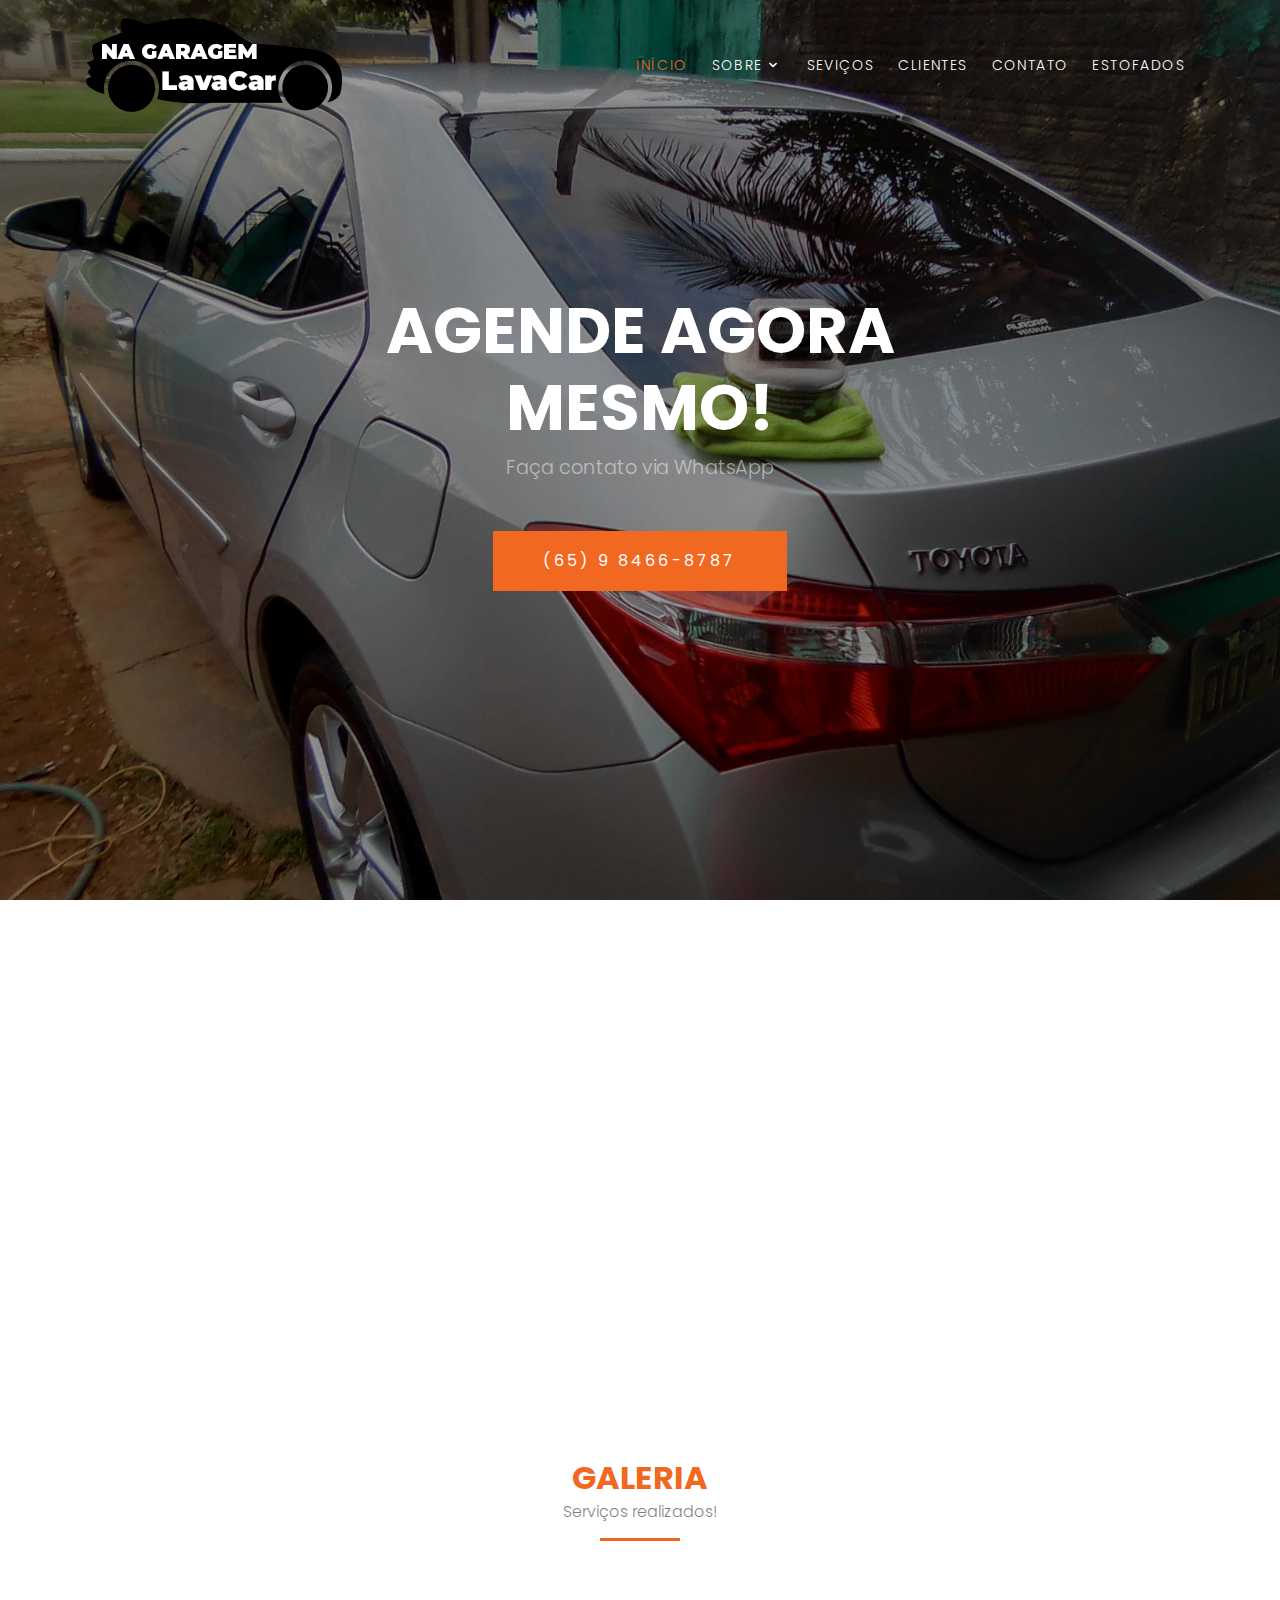
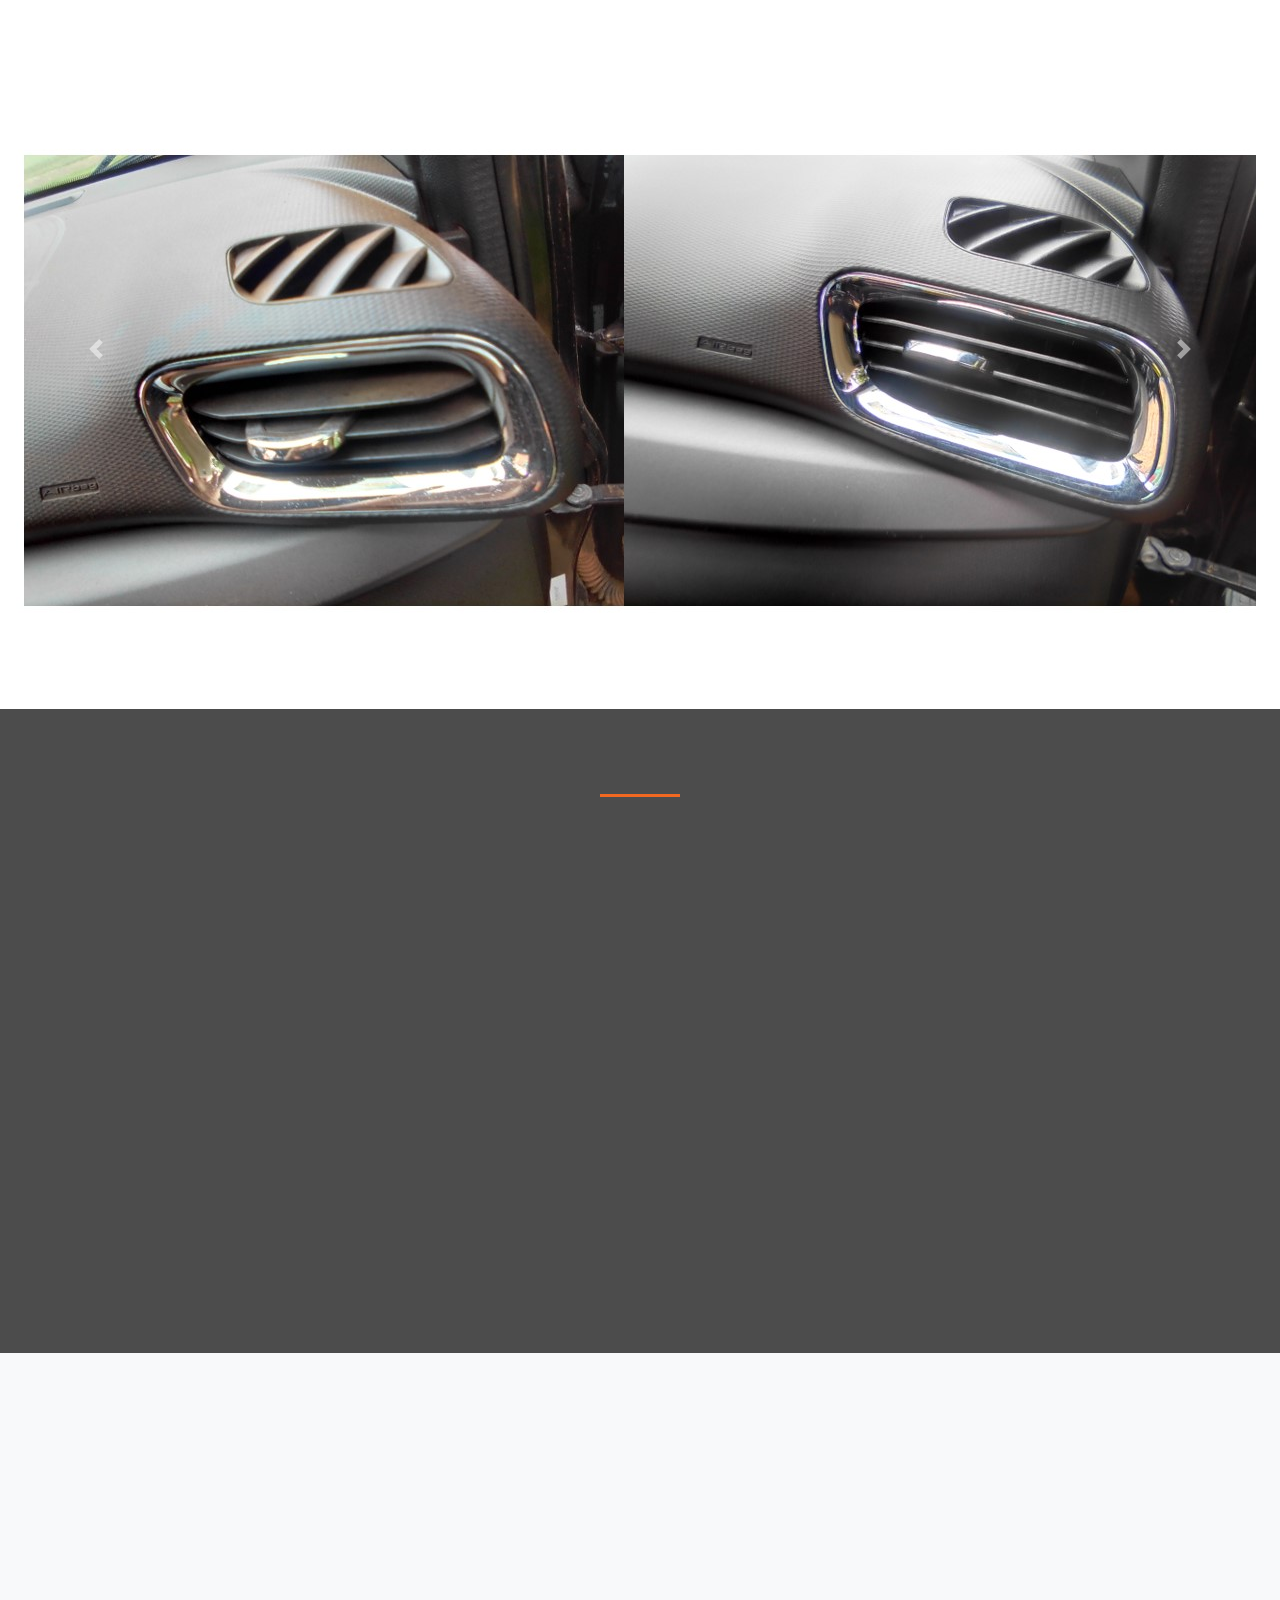
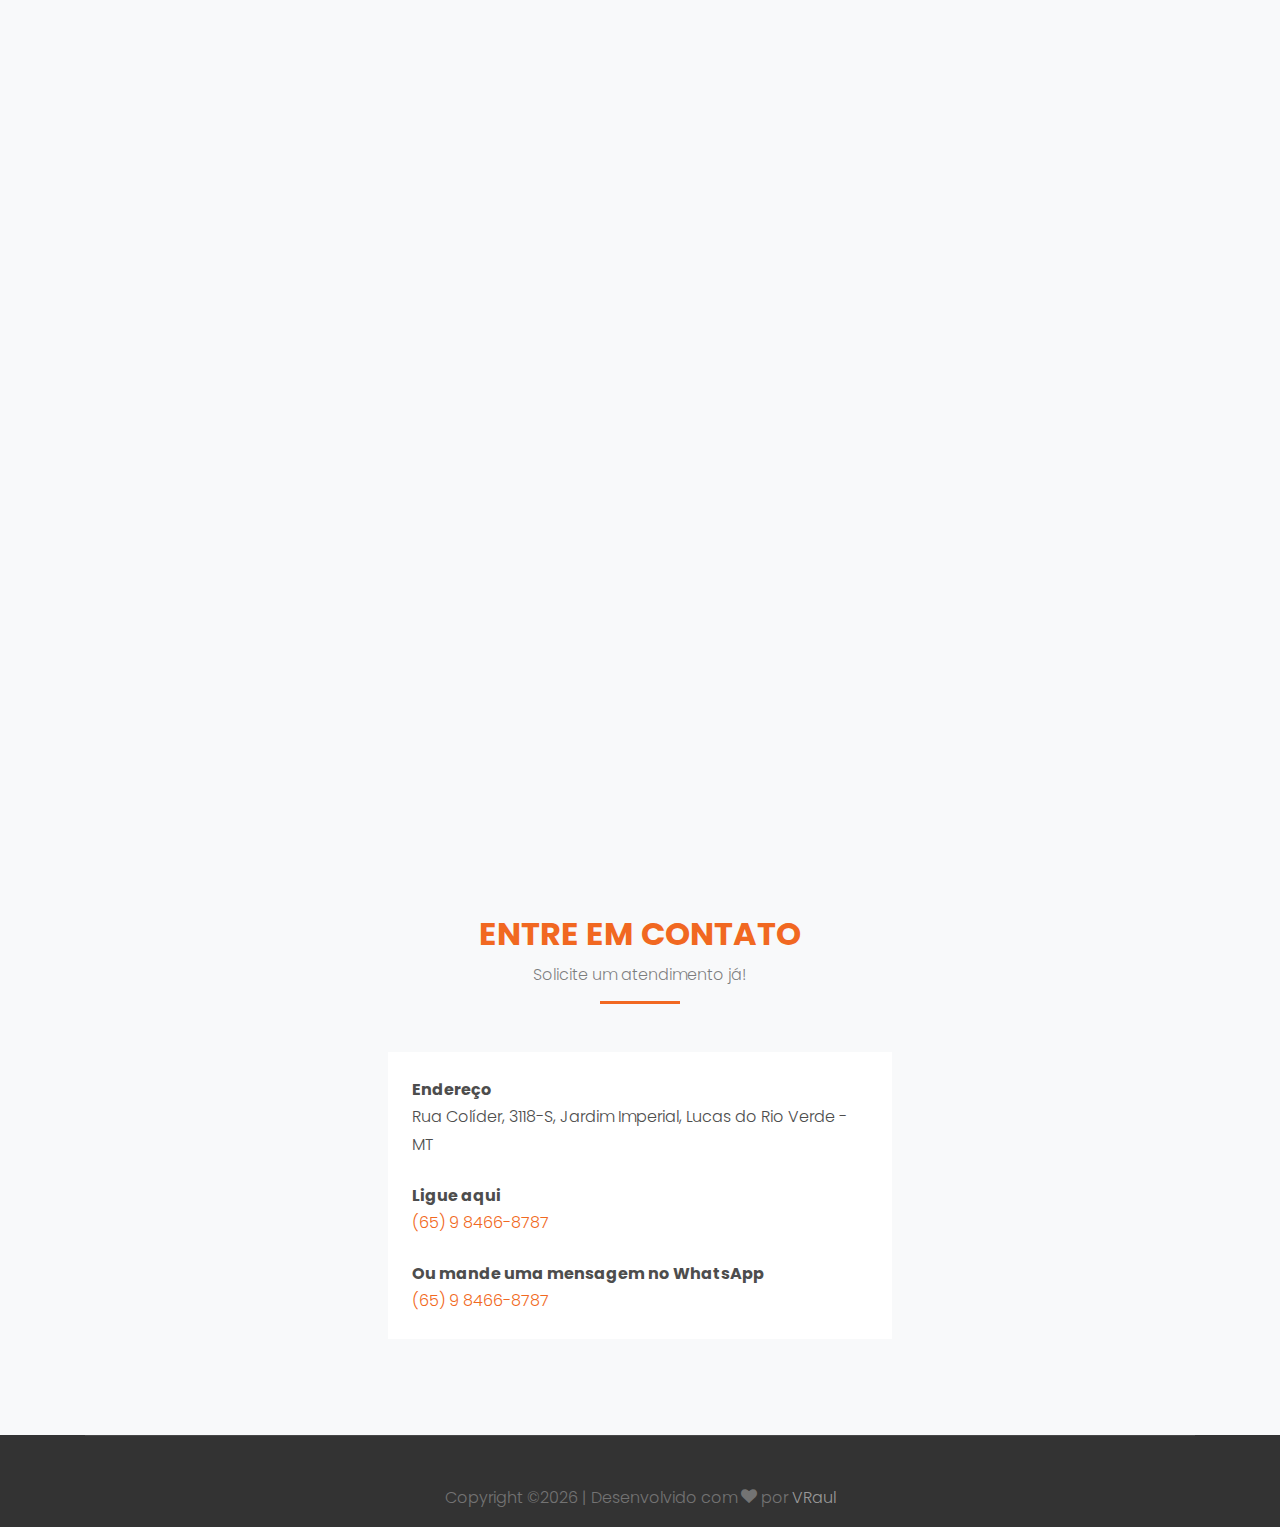
==== commit 31a9185c: "alterado estofados imagens" ====
--- a/logis/public/index.html
+++ b/logis/public/index.html
@@ -44,7 +44,7 @@
         <div class="row align-items-center">
           
           <div class="col-11 col-xl-2 site-logo">
-            <h1 class="mb-0"><a href="index.html" class="text-white h2 mb-0">Carlos LRV Detailer</a></h1>
+            <h1 class="mb-0"><a href="index.html" class="text-white h2 mb-0"><img src="images/Logo/NaGaragem.png" /></a></h1>
           </div>
           <div class="col-12 col-md-10 d-none d-xl-block">
             <nav class="site-navigation position-relative text-right" role="navigation">
@@ -142,6 +142,72 @@
         <div class="carousel-item">
           <img src="images/carouselClientes/3.jpg" class="d-block w-100" alt="...">
         </div>
+        <div class="carousel-item">
+          <img src="images/carouselClientes/4.jpg" class="d-block w-100" alt="...">
+        </div>
+        <div class="carousel-item">
+          <img src="images/carouselClientes/5.jpg" class="d-block w-100" alt="...">
+        </div>
+        <div class="carousel-item">
+          <img src="images/carouselClientes/6.jpg" class="d-block w-100" alt="...">
+        </div>
+        <div class="carousel-item">
+          <img src="images/carouselClientes/7.jpg" class="d-block w-100" alt="...">
+        </div>
+        <div class="carousel-item">
+          <img src="images/carouselClientes/8.jpg" class="d-block w-100" alt="...">
+        </div>
+        <div class="carousel-item">
+          <img src="images/carouselClientes/9.jpg" class="d-block w-100" alt="...">
+        </div>
+        <div class="carousel-item">
+          <img src="images/carouselClientes/10.jpg" class="d-block w-100" alt="...">
+        </div>
+        <div class="carousel-item">
+          <img src="images/carouselClientes/11.jpg" class="d-block w-100" alt="...">
+        </div>
+        <div class="carousel-item">
+          <img src="images/carouselClientes/12.jpg" class="d-block w-100" alt="...">
+        </div>
+        <div class="carousel-item">
+          <img src="images/carouselClientes/13.jpg" class="d-block w-100" alt="...">
+        </div>
+        <div class="carousel-item">
+          <img src="images/carouselClientes/14.jpg" class="d-block w-100" alt="...">
+        </div>
+        <div class="carousel-item">
+          <img src="images/carouselClientes/15.jpg" class="d-block w-100" alt="...">
+        </div>
+        <div class="carousel-item">
+          <img src="images/carouselClientes/16.jpg" class="d-block w-100" alt="...">
+        </div>
+        <div class="carousel-item">
+          <img src="images/carouselClientes/17.jpg" class="d-block w-100" alt="...">
+        </div>
+        <div class="carousel-item">
+          <img src="images/carouselClientes/18.jpg" class="d-block w-100" alt="...">
+        </div>
+        <div class="carousel-item">
+          <img src="images/carouselClientes/19.jpg" class="d-block w-100" alt="...">
+        </div>
+        <div class="carousel-item">
+          <img src="images/carouselClientes/20.jpg" class="d-block w-100" alt="...">
+        </div>
+        <div class="carousel-item">
+          <img src="images/carouselClientes/21.jpg" class="d-block w-100" alt="...">
+        </div>
+        <div class="carousel-item">
+          <img src="images/carouselClientes/22.jpg" class="d-block w-100" alt="...">
+        </div>
+        <div class="carousel-item">
+          <img src="images/carouselClientes/23.jpg" class="d-block w-100" alt="...">
+        </div>
+        <div class="carousel-item">
+          <img src="images/carouselClientes/24.jpg" class="d-block w-100" alt="...">
+        </div>
+        <div class="carousel-item">
+          <img src="images/carouselClientes/25.jpg" class="d-block w-100" alt="...">
+        </div>
       </div>
       <a class="carousel-control-prev" href="#carouselExampleFade" role="button" data-slide="prev">
         <span class="carousel-control-prev-icon" aria-hidden="true"></span>
@@ -153,127 +219,7 @@
       </a>
     </div>
 
-    <!-- CLIENTES  -->
-
-    <div class="site-section block-13" id="section-industries">
-
-      <div class="container">
-        <div class="row justify-content-center mb-5">
-          <div class="col-md-7 text-center border-primary">
-            <h2 class="mb-0 text-primary">Galeria</h2>
-            <p class="color-black-opacity-5">Serviços realizados!</p>
-          </div>
-        </div>
-      </div>
-
-      <div class="owl-carousel nonloop-block-13">
-        <div>
-          <!-- <a href="#" class="unit-1 text-center"> -->
-            <img src="images/carouselClientes/1.jpg" alt="Serviço realizado" class="img-fluid">
-            <!-- <div class="unit-1-text">
-              <h3 class="unit-1-heading">Storage</h3>
-            </div> -->
-          <!-- </a> -->
-        </div>
-
-        <div>
-          <!-- <a href="#" class="unit-1 text-center"> -->
-            <img src="images/carouselClientes/2.jpg" alt="Serviço realizado" class="img-fluid">
-            <!-- <div class="unit-1-text">
-              <h3 class="unit-1-heading">Air Transports</h3>
-            </div>
-          </a> -->
-        </div>
-
-        <div>
-          <!-- <a href="#" class="unit-1 text-center"> -->
-            <img src="images/carouselClientes/3.jpg" alt="Serviço realizado" class="img-fluid">
-            <!-- <div class="unit-1-text">
-              <h3 class="unit-1-heading">Cargo Transports</h3>
-            </div>
-          </a> -->
-        </div>
-
-        <div>
-          <!-- <a href="#" class="unit-1 text-center"> -->
-            <img src="images/carouselClientes/4.jpg" alt="Serviço realizado" class="img-fluid">
-            <!-- <div class="unit-1-text">
-              <h3 class="unit-1-heading">Cargo Ship</h3>
-            </div>
-          </a> -->
-        </div>
-
-        <div>
-          <!-- <a href="#" class="unit-1 text-center"> -->
-            <img src="images/carouselClientes/5.jpg" alt="Serviço realizado" class="img-fluid">
-            <!-- <div class="unit-1-text">
-              <h3 class="unit-1-heading">Ware Housing</h3>
-            </div>
-          </a> -->
-        </div>
-
-        <div>
-          <img src="images/carouselClientes/6.jpg" alt="Serviço realizado" class="img-fluid">
-        </div>
-        <div>
-          <img src="images/carouselClientes/7.jpg" alt="Serviço realizado" class="img-fluid">
-        </div>
-        <div>
-          <img src="images/carouselClientes/8.jpg" alt="Serviço realizado" class="img-fluid">
-        </div>
-        <div>
-          <img src="images/carouselClientes/9.jpg" alt="Serviço realizado" class="img-fluid">
-        </div>
-        <div>
-          <img src="images/carouselClientes/10.jpg" alt="Serviço realizado" class="img-fluid">
-        </div>
-        <div>
-          <img src="images/carouselClientes/11.jpg" alt="Serviço realizado" class="img-fluid">
-        </div>
-        <div>
-          <img src="images/carouselClientes/12.jpg" alt="Serviço realizado" class="img-fluid">
-        </div>
-        <div>
-          <img src="images/carouselClientes/13.jpg" alt="Serviço realizado" class="img-fluid">
-        </div>
-        <div>
-          <img src="images/carouselClientes/14.jpg" alt="Serviço realizado" class="img-fluid">
-        </div>
-        <div>
-          <img src="images/carouselClientes/15.jpg" alt="Serviço realizado" class="img-fluid">
-        </div>
-        <div>
-          <img src="images/carouselClientes/16.jpg" alt="Serviço realizado" class="img-fluid">
-        </div>
-        <div>
-          <img src="images/carouselClientes/17.jpg" alt="Serviço realizado" class="img-fluid">
-        </div>
-        <div>
-          <img src="images/carouselClientes/18.jpg" alt="Serviço realizado" class="img-fluid">
-        </div>
-        <div>
-          <img src="images/carouselClientes/19.jpg" alt="Serviço realizado" class="img-fluid">
-        </div>
-        <div>
-          <img src="images/carouselClientes/20.jpg" alt="Serviço realizado" class="img-fluid">
-        </div>
-        <div>
-          <img src="images/carouselClientes/21.jpg" alt="Serviço realizado" class="img-fluid">
-        </div>
-        <div>
-          <img src="images/carouselClientes/22.jpg" alt="Serviço realizado" class="img-fluid">
-        </div>
-        <div>
-          <img src="images/carouselClientes/23.jpg" alt="Serviço realizado" class="img-fluid">
-        </div>
-        <div>
-          <img src="images/carouselClientes/24.jpg" alt="Serviço realizado" class="img-fluid">
-        </div>
-        <div>
-          <img src="images/carouselClientes/25.jpg" alt="Serviço realizado" class="img-fluid">
-        </div>
-      </div>
-    </div>
+  
   
     <!-- INFORMAÇÕES EXTRAS -->
 
@@ -412,7 +358,7 @@
                   <li>Limpeza interna;</li>
                   <li>Hidratação dos plásticos e borrachas interno;</li>
                 </ul>
-                <p><a href="#section-home">R$ 40,00</a></p>
+                <p><a href="#section-home">R$ 50,00</a></p>
               </div>
             </div>
           </div>
@@ -510,6 +456,18 @@
                   <li>Lavagem e higienização à seco dos bancos de tecido e couro;</li>
                 </ul>
                 <p><a href="#section-home">R$ 100,00</a></p>
+              </div>
+            </div>
+          </div>
+          <div class="col-md-6 col-lg-4 mb-4 mb-lg-4" data-aos="fade-up" data-aos-delay="500">
+            <div class="unit-4 d-flex">
+              <!-- <div class="unit-4-icon mr-4"><span class="text-primary flaticon-worldwide"></span></div> -->
+              <div>
+                <h3>Enceramento Técnica</h3>
+                <!-- <ul>
+                  <li>Lavagem e higienização à seco dos bancos de tecido e couro;</li>
+                </ul> -->
+                <p><a href="#section-home">R$ 120,00</a></p>
               </div>
             </div>
           </div>
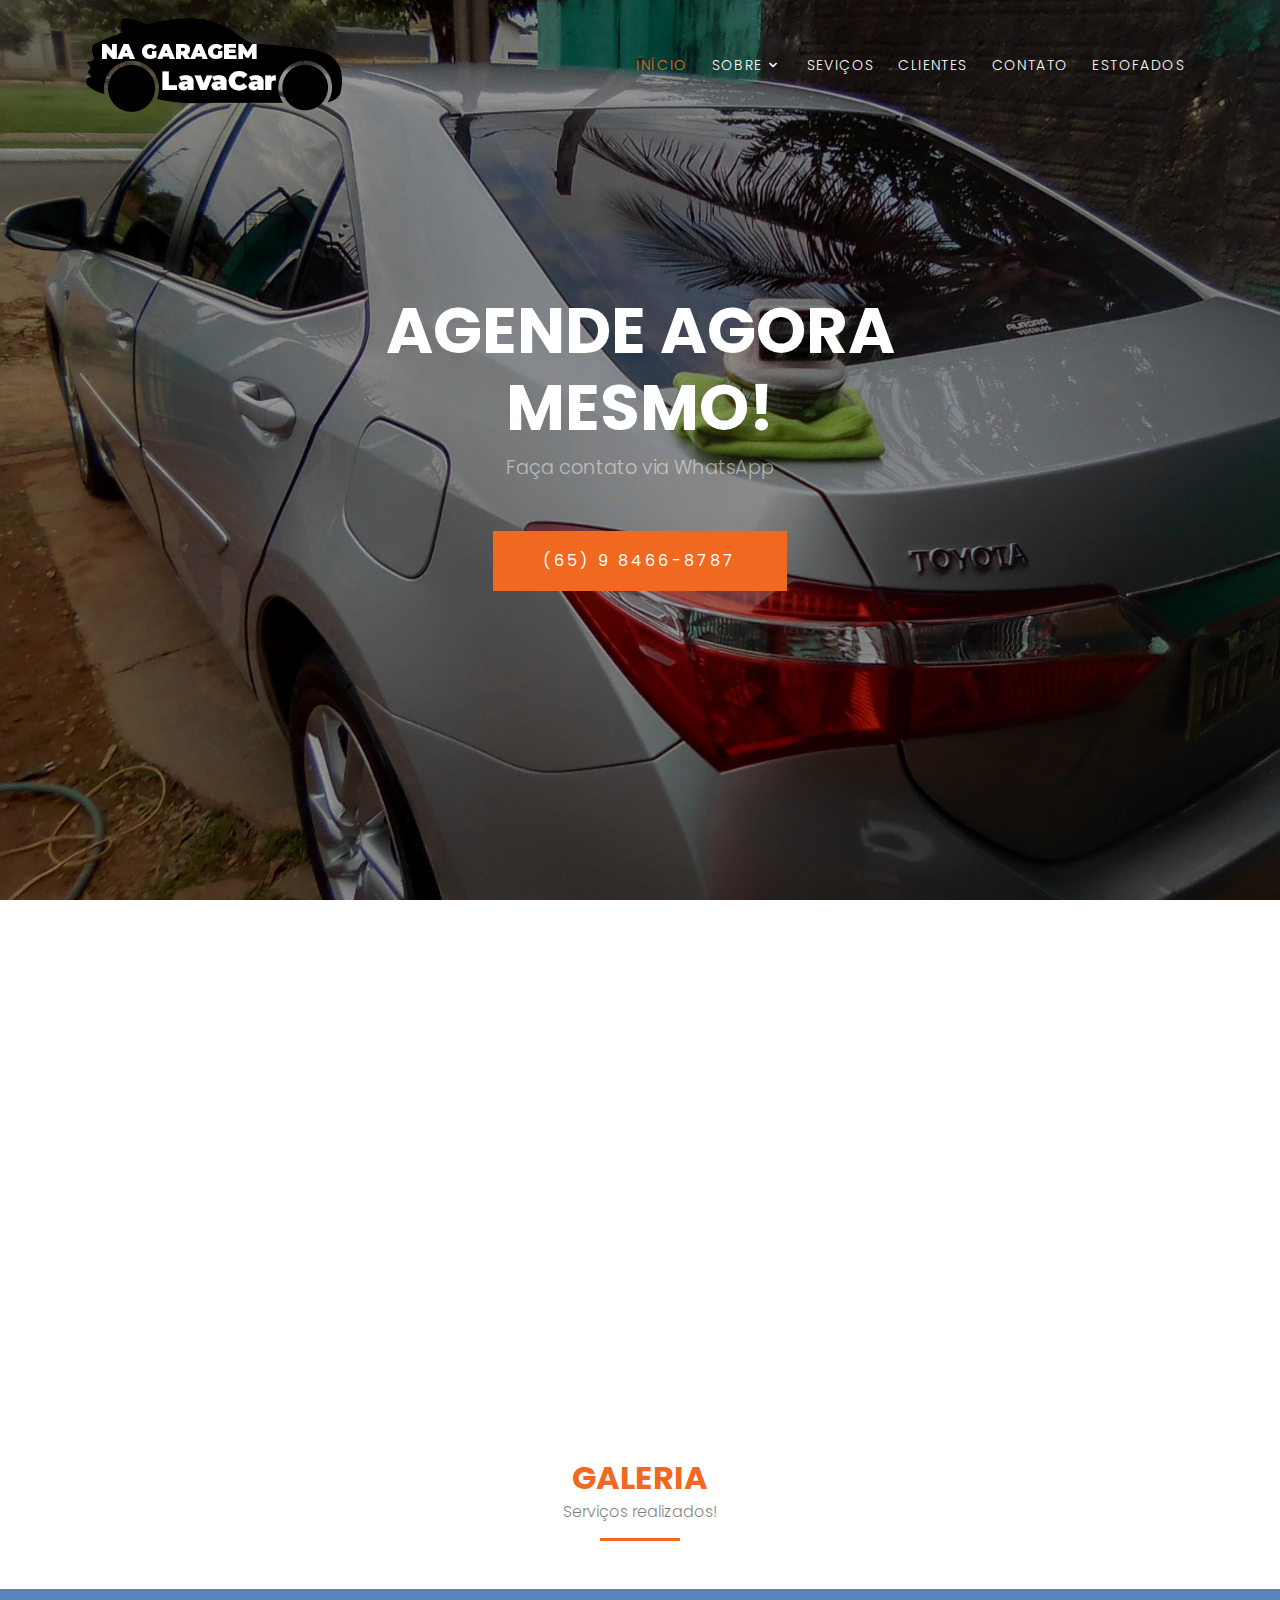
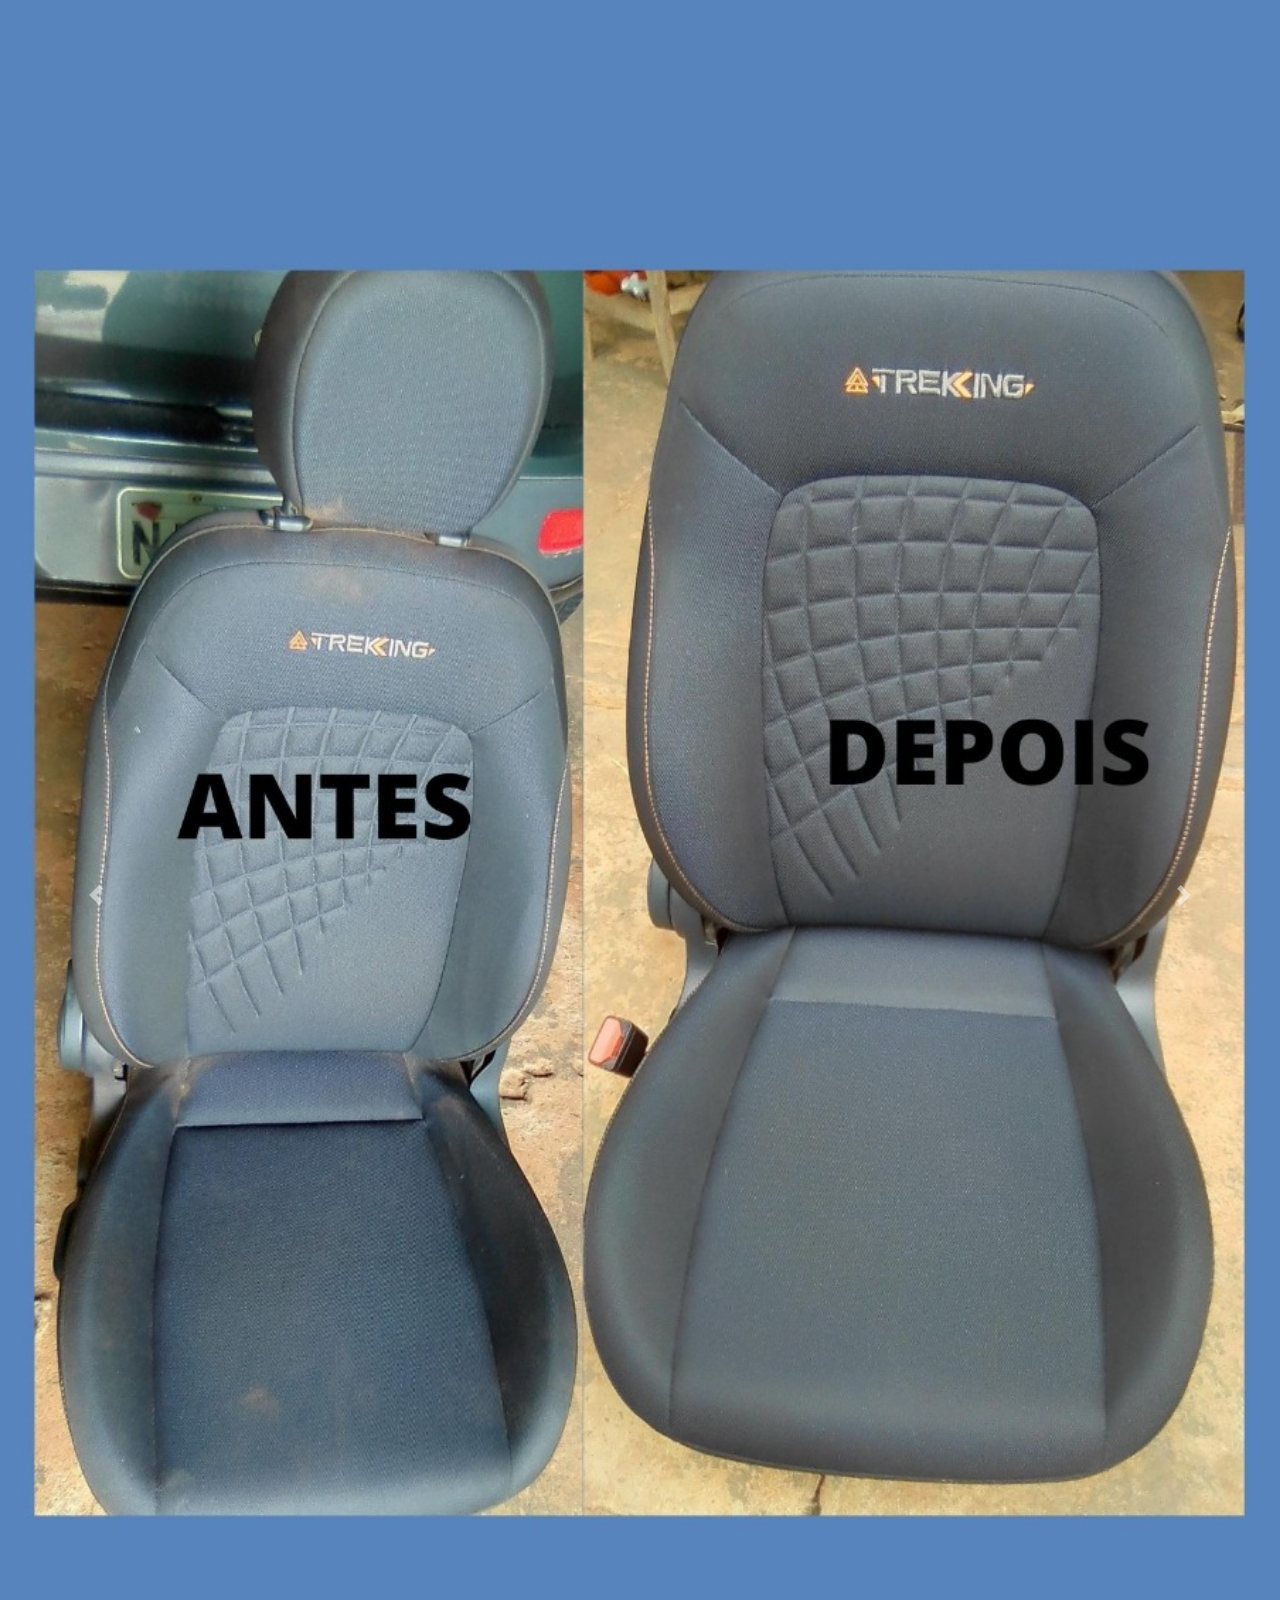
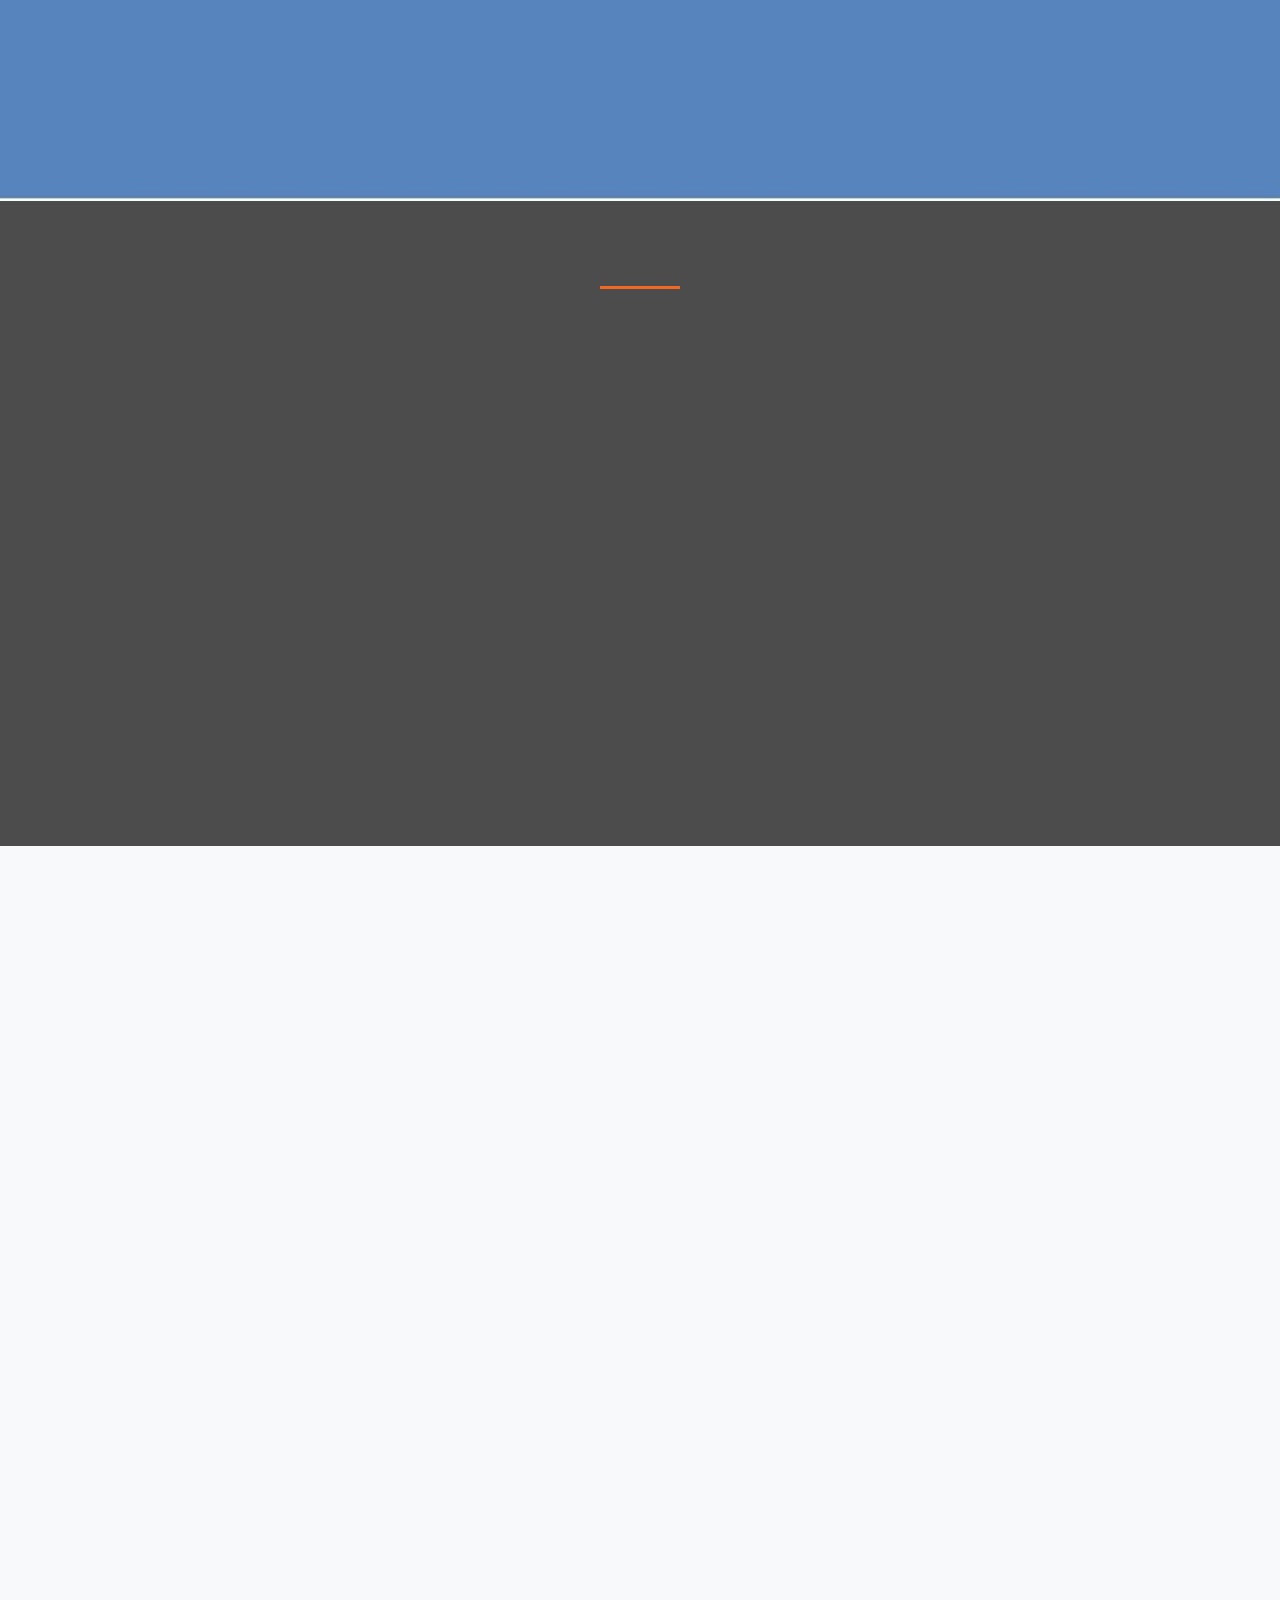
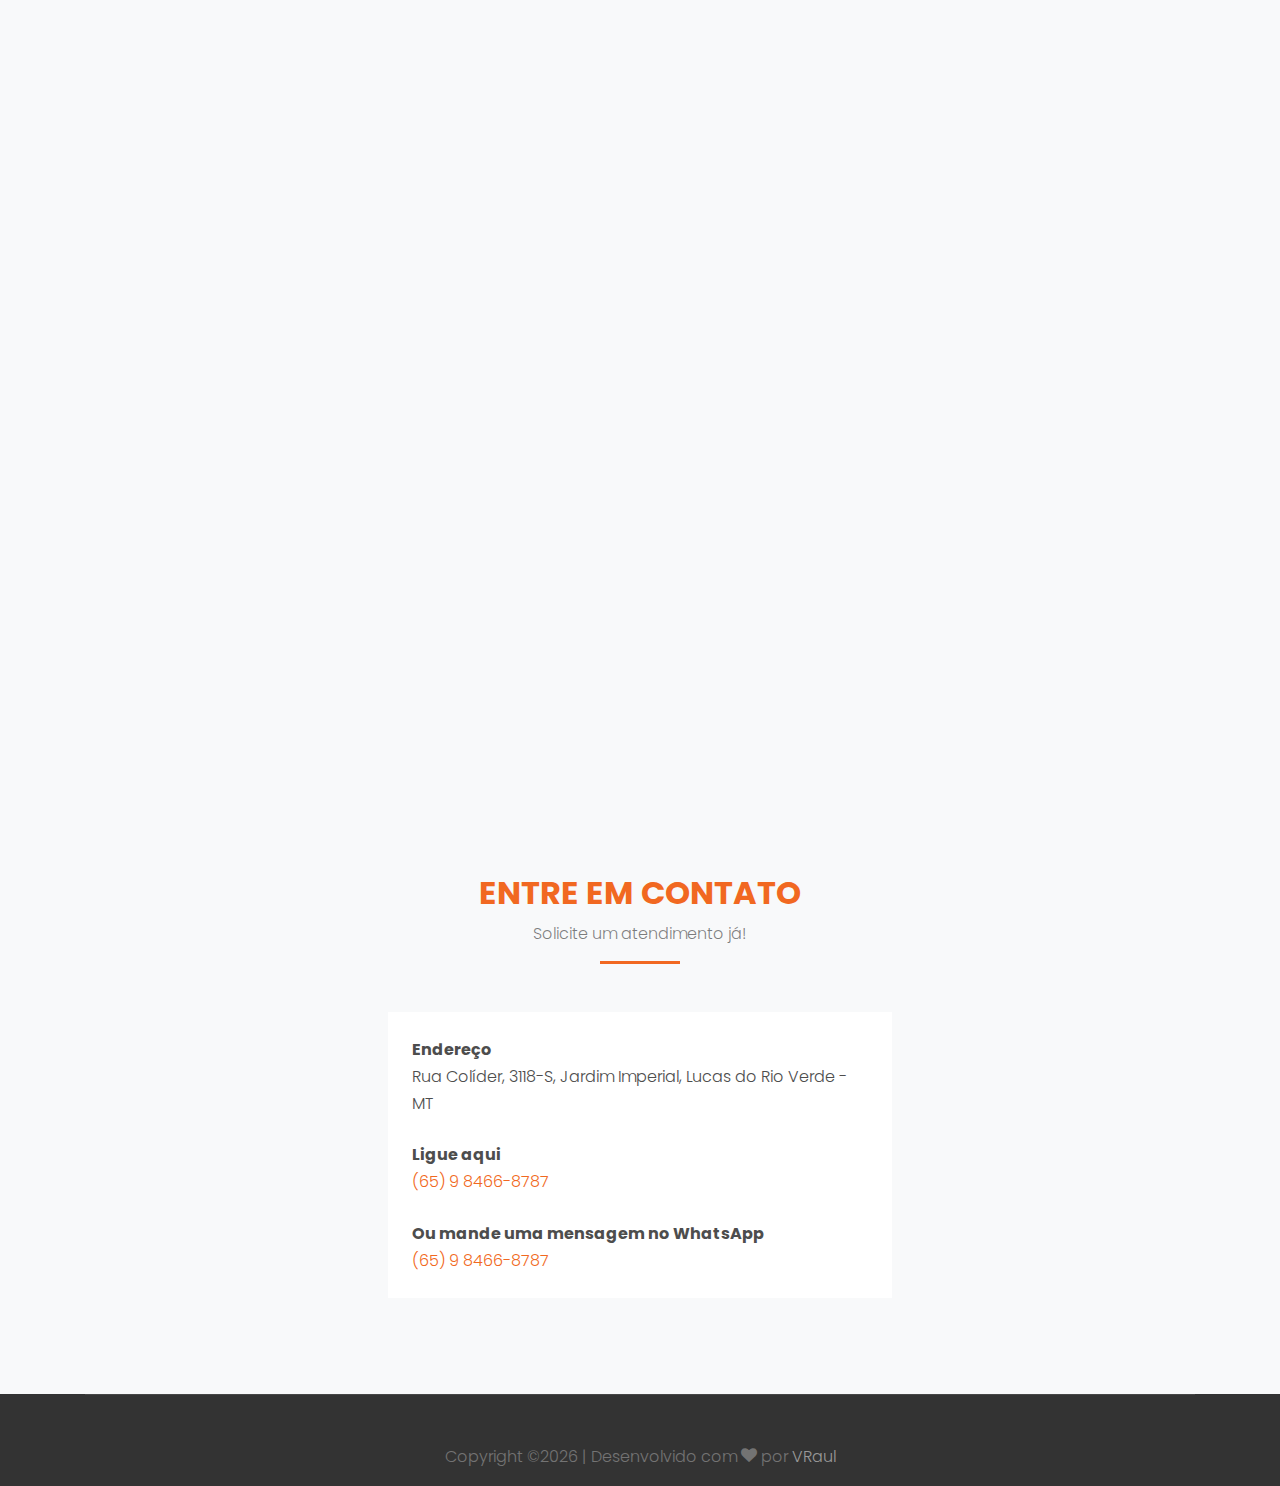
==== commit a95dc2ea: "Added imgs by request of owner" ====
--- a/logis/public/index.html
+++ b/logis/public/index.html
@@ -30,12 +30,15 @@
   <!-- <div class="site-wrap"> -->
 
     <div class="site-mobile-menu site-navbar-target">
-      <div class="site-mobile-menu-header">
-        <div class="site-mobile-menu-close mt-3">
-          <span class="icon-close2 js-menu-toggle"></span>
-        </div>
-      </div>
-      <div class="site-mobile-menu-body"></div>
+      <div class="site-mobile-menu-header">       
+        <div class="site-mobile-menu-close mt-3">          
+          <span class="icon-close2 js-menu-toggle"></span>          
+        </div>       
+      </div>
+
+      <div class="ml-4 estofado-automovel"><a href="estofado.html">Estofados</a></div>
+      
+      <div class="site-mobile-menu-body"></div>     
     </div>
     
     <header class="site-navbar py-3 js-site-navbar site-navbar-target" role="banner" id="site-navbar">
@@ -48,6 +51,7 @@
           </div>
           <div class="col-12 col-md-10 d-none d-xl-block">
             <nav class="site-navigation position-relative text-right" role="navigation">
+              
 
               <ul class="site-menu js-clone-nav mx-auto d-none d-lg-block">
                 <li><a href="#section-home" class="nav-link">Início</a></li>
@@ -63,6 +67,7 @@
                 <!-- <li><a href="#section-blog" class="nav-link">Blog</a></li> -->
                 <li><a href="#section-contact" class="nav-link">Contato</a></li>
                 <li><a href="estofado.html">Estofados</a></li>
+                
               </ul>
             </nav>
           </div>
@@ -134,6 +139,21 @@
     <div id="carouselExampleFade" class="carousel slide carousel-fade" data-ride="carousel">
       <div class="carousel-inner">
         <div class="carousel-item active">
+          <img src="images/carouselClientes/26.jpg" class="d-block w-100" alt="...">
+        </div>
+        <div class="carousel-item">
+          <img src="images/carouselClientes/27.jpg" class="d-block w-100" alt="...">
+        </div>
+        <div class="carousel-item">
+          <img src="images/carouselClientes/28.jpg" class="d-block w-100" alt="...">
+        </div>
+        <div class="carousel-item">
+          <img src="images/carouselClientes/29.jpg" class="d-block w-100" alt="...">
+        </div>
+        <div class="carousel-item">
+          <img src="images/carouselClientes/30.jpg" class="d-block w-100" alt="...">
+        </div>
+        <div class="carousel-item ">
           <img src="images/carouselClientes/1.jpg" class="d-block w-100" alt="...">
         </div>
         <div class="carousel-item">
@@ -208,6 +228,7 @@
         <div class="carousel-item">
           <img src="images/carouselClientes/25.jpg" class="d-block w-100" alt="...">
         </div>
+        
       </div>
       <a class="carousel-control-prev" href="#carouselExampleFade" role="button" data-slide="prev">
         <span class="carousel-control-prev-icon" aria-hidden="true"></span>
@@ -394,7 +415,24 @@
               </div>
             </div>
           </div>
-
+          
+          <div class="col-md-6 col-lg-4 mb-4 mb-lg-4" data-aos="fade-up" data-aos-delay="500">
+            <div class="unit-4 d-flex">
+              <!-- <div class="unit-4-icon mr-4"><span class="text-primary flaticon-worldwide"></span></div> -->
+              <div>
+                <h3>Tratamento Premium</h3>
+                <ul>
+                  <li>Lavagem externa;</li>
+                  <li>Limpeza interna com germicida;</li>
+                  <li>Hidratação e proteção dos plásticos e borrachas;</li>
+                  <li>Descontaminação de pintura;</li>
+                  <li>Enceramento com durabilidade de 3 meses;</li>
+                  <li>Sanitização interna através do Ozônio;</li>
+                </ul>
+                <p><a href="#section-home">R$ 120,00</a></p>
+              </div>
+            </div>
+          </div>
 
           <div class="col-md-6 col-lg-4 mb-4 mb-lg-4" data-aos="fade-up" data-aos-delay="300">
             <div class="unit-4 d-flex">
@@ -471,6 +509,56 @@
               </div>
             </div>
           </div>
+          <div class="col-md-6 col-lg-4 mb-4 mb-lg-4" data-aos="fade-up" data-aos-delay="500">
+            <div class="unit-4 d-flex">
+              <!-- <div class="unit-4-icon mr-4"><span class="text-primary flaticon-worldwide"></span></div> -->
+              <div>
+                <h3>Tratamento de Pintura</h3>
+                <ul>
+                  <li>Polimento Técnico:</li>
+                  <ul>
+                    <li>
+                      Remoção de riscos
+                    </li>
+                    <li>
+                      Imperfeições da pintura
+                    </li>
+                    <li>
+                      Fornecer um alto brilho
+                    </li>
+                    <li>
+                      Proteção por até 8 meses
+                    </li>
+                  </ul>
+                  <li>Polimento Comercial:</li>
+                  <ul>
+                    <li>Correção de pintura e auto brilho</li>
+                  </ul>
+                </ul>
+                <p><a href="#section-home">R$ Valor a combinar</a></p>
+              </div>
+            </div>
+          </div>
+          <div class="col-md-6 col-lg-4 mb-4 mb-lg-4" data-aos="fade-up" data-aos-delay="500">
+            <div class="unit-4 d-flex">
+              <!-- <div class="unit-4-icon mr-4"><span class="text-primary flaticon-worldwide"></span></div> -->
+              <div>
+                <h3>Martelinho de Ouro</h3>
+                <ul>
+                  <li>Funilaria Artesanal;</li>
+                  <li>Restauração de estrutura amassado sem a necessidade de pintura;</li>
+                </ul>
+                <p><a href="#section-home">R$ Valor a combinar</a></p>
+              </div>
+            </div>
+          </div>
+          <div class="col-md-6 col-lg-4 mb-4 mb-lg-4" data-aos="fade-up" data-aos-delay="500">
+            <div class="unit-4 d-flex">
+              <!-- <div class="unit-4-icon mr-4"><span class="text-primary flaticon-worldwide"></span></div> -->
+              <a href="estofado.html"><h3>Confira também nossos serviços em Estofados!</h3></a>
+            </div>
+          </div>
+          
         </div>
       </div>
     </div>
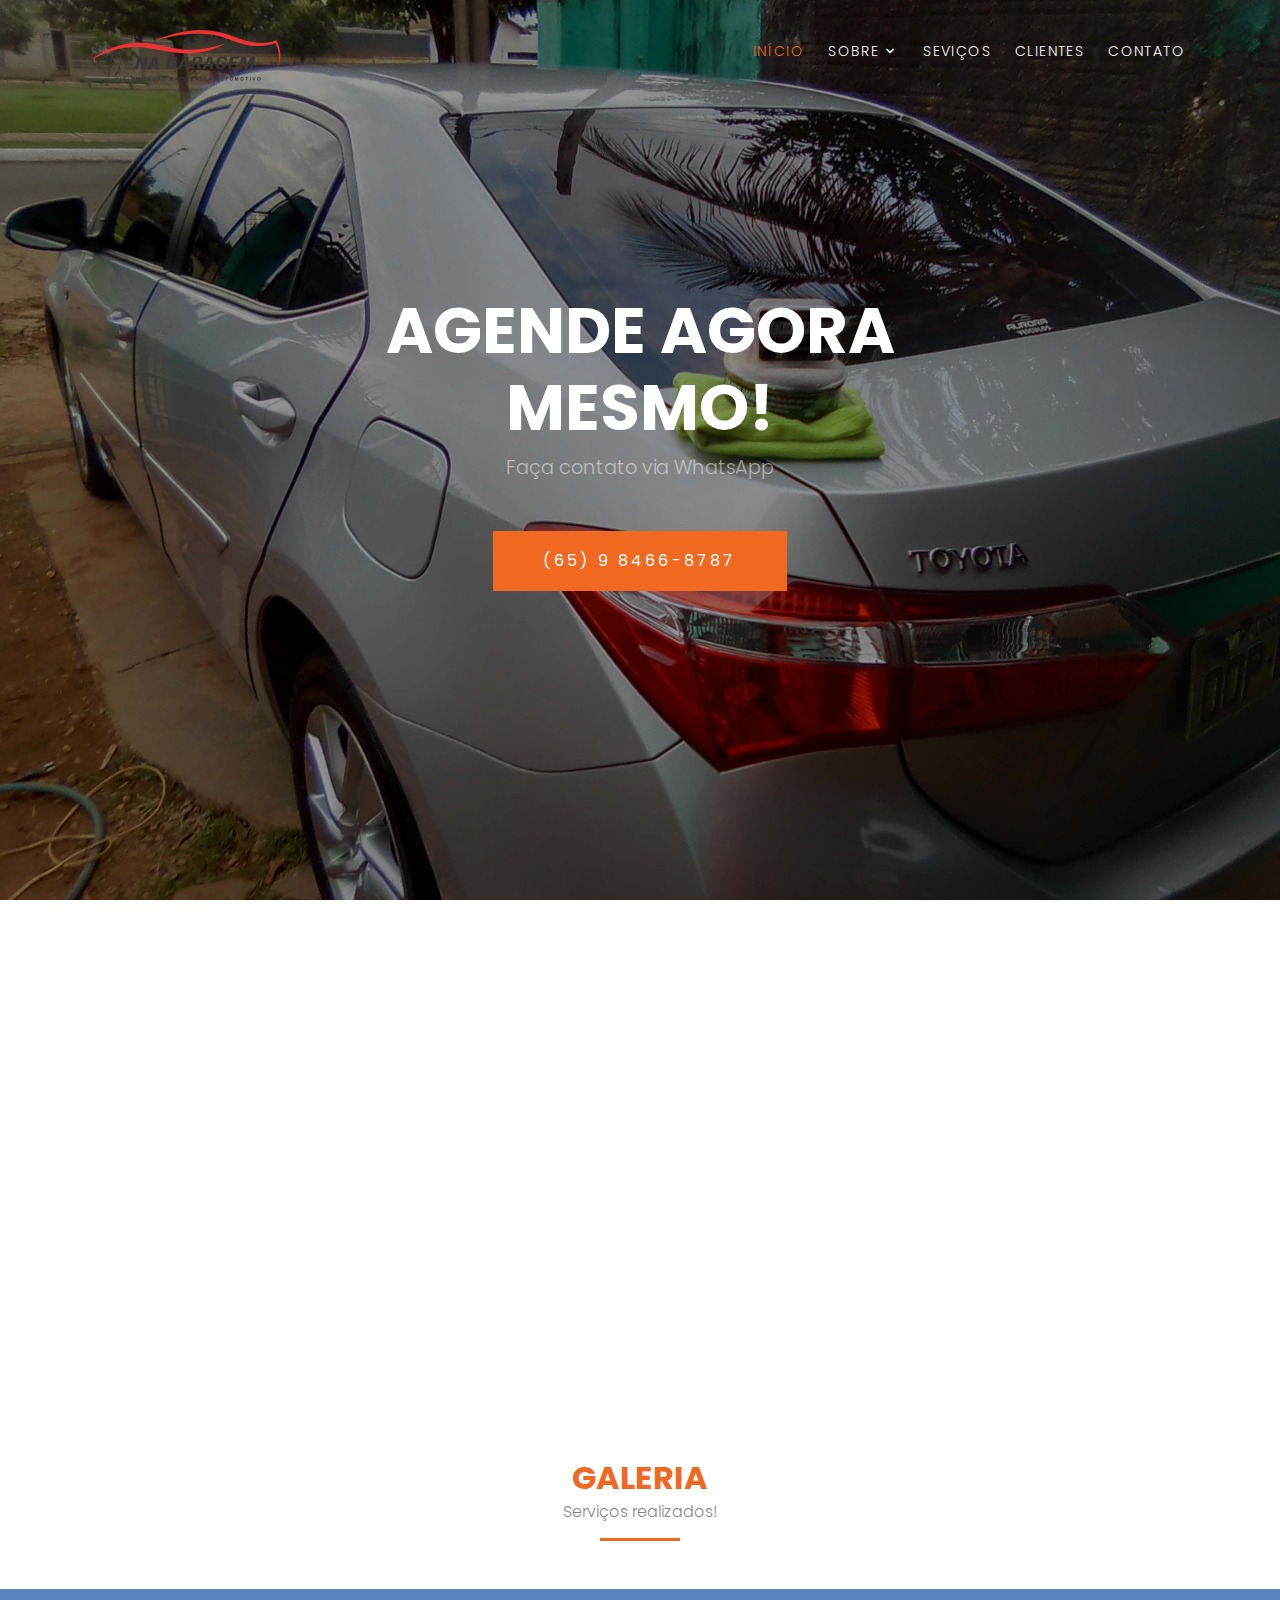
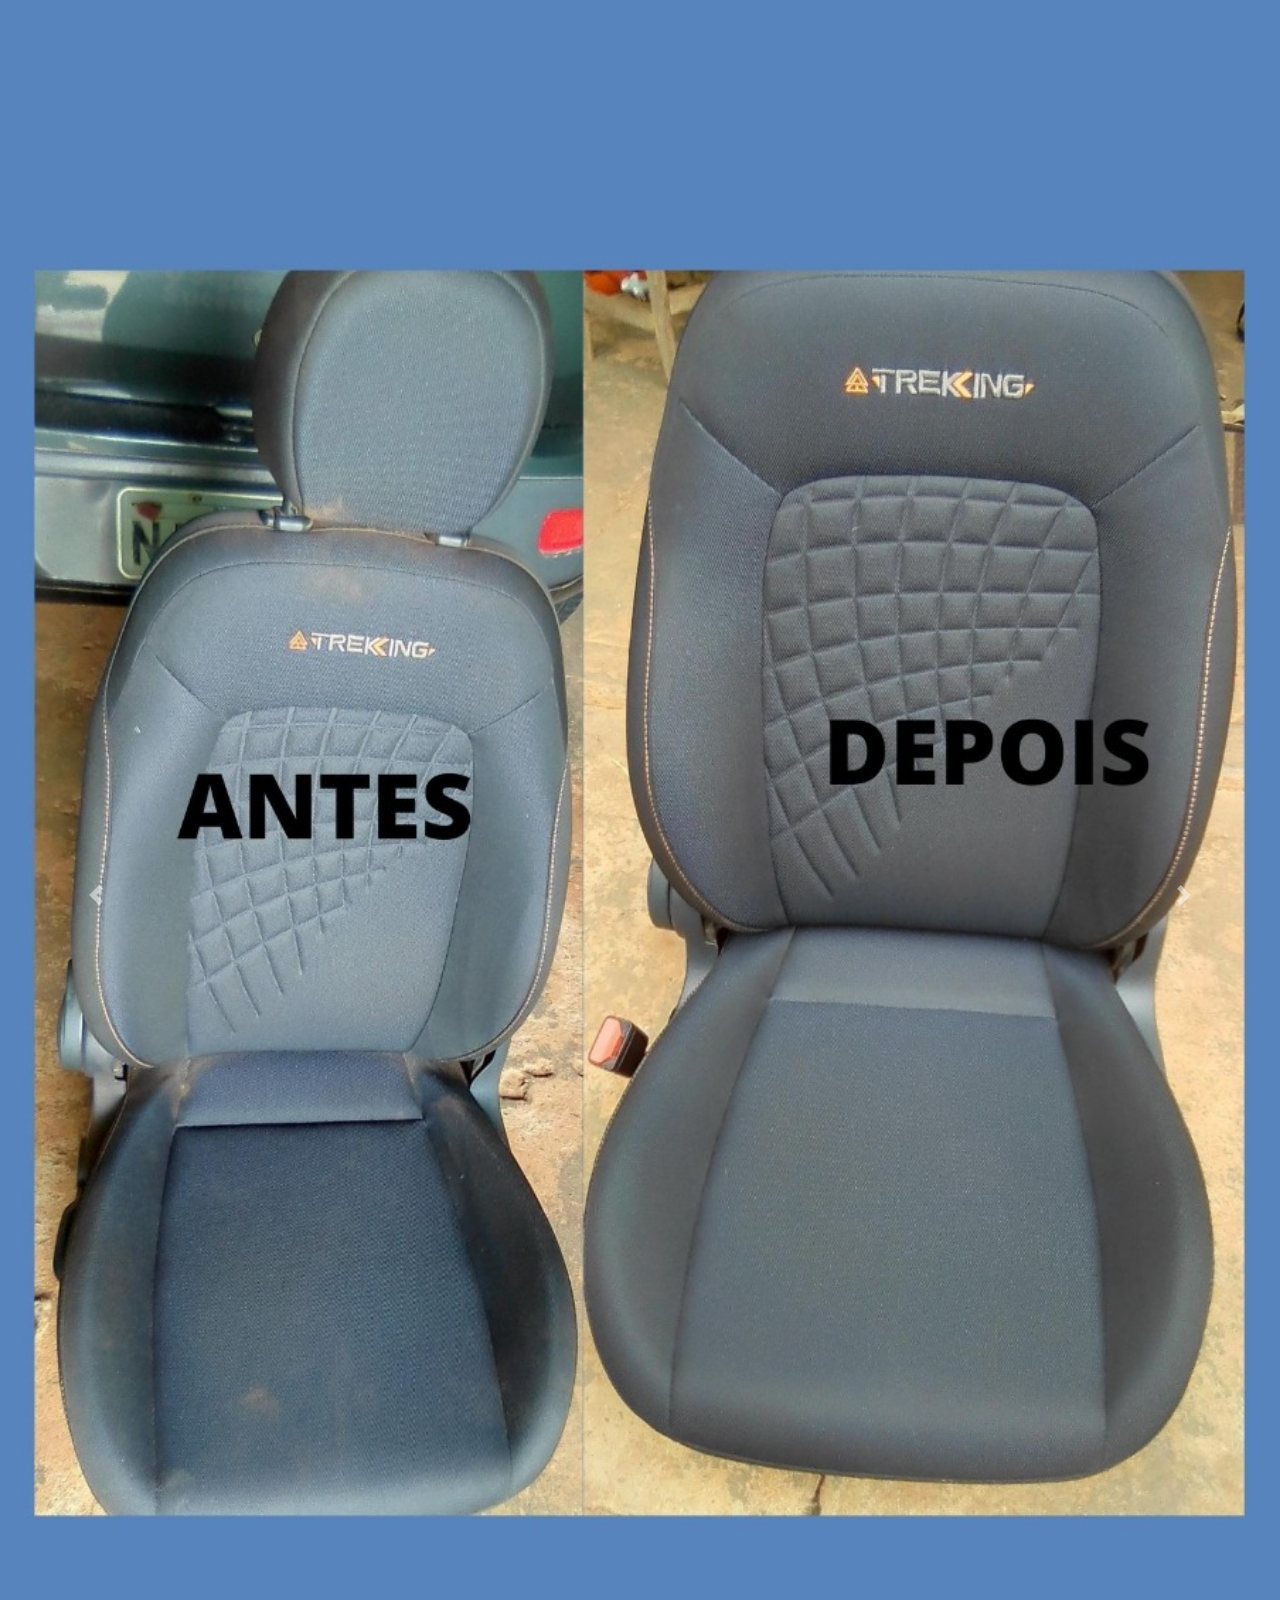
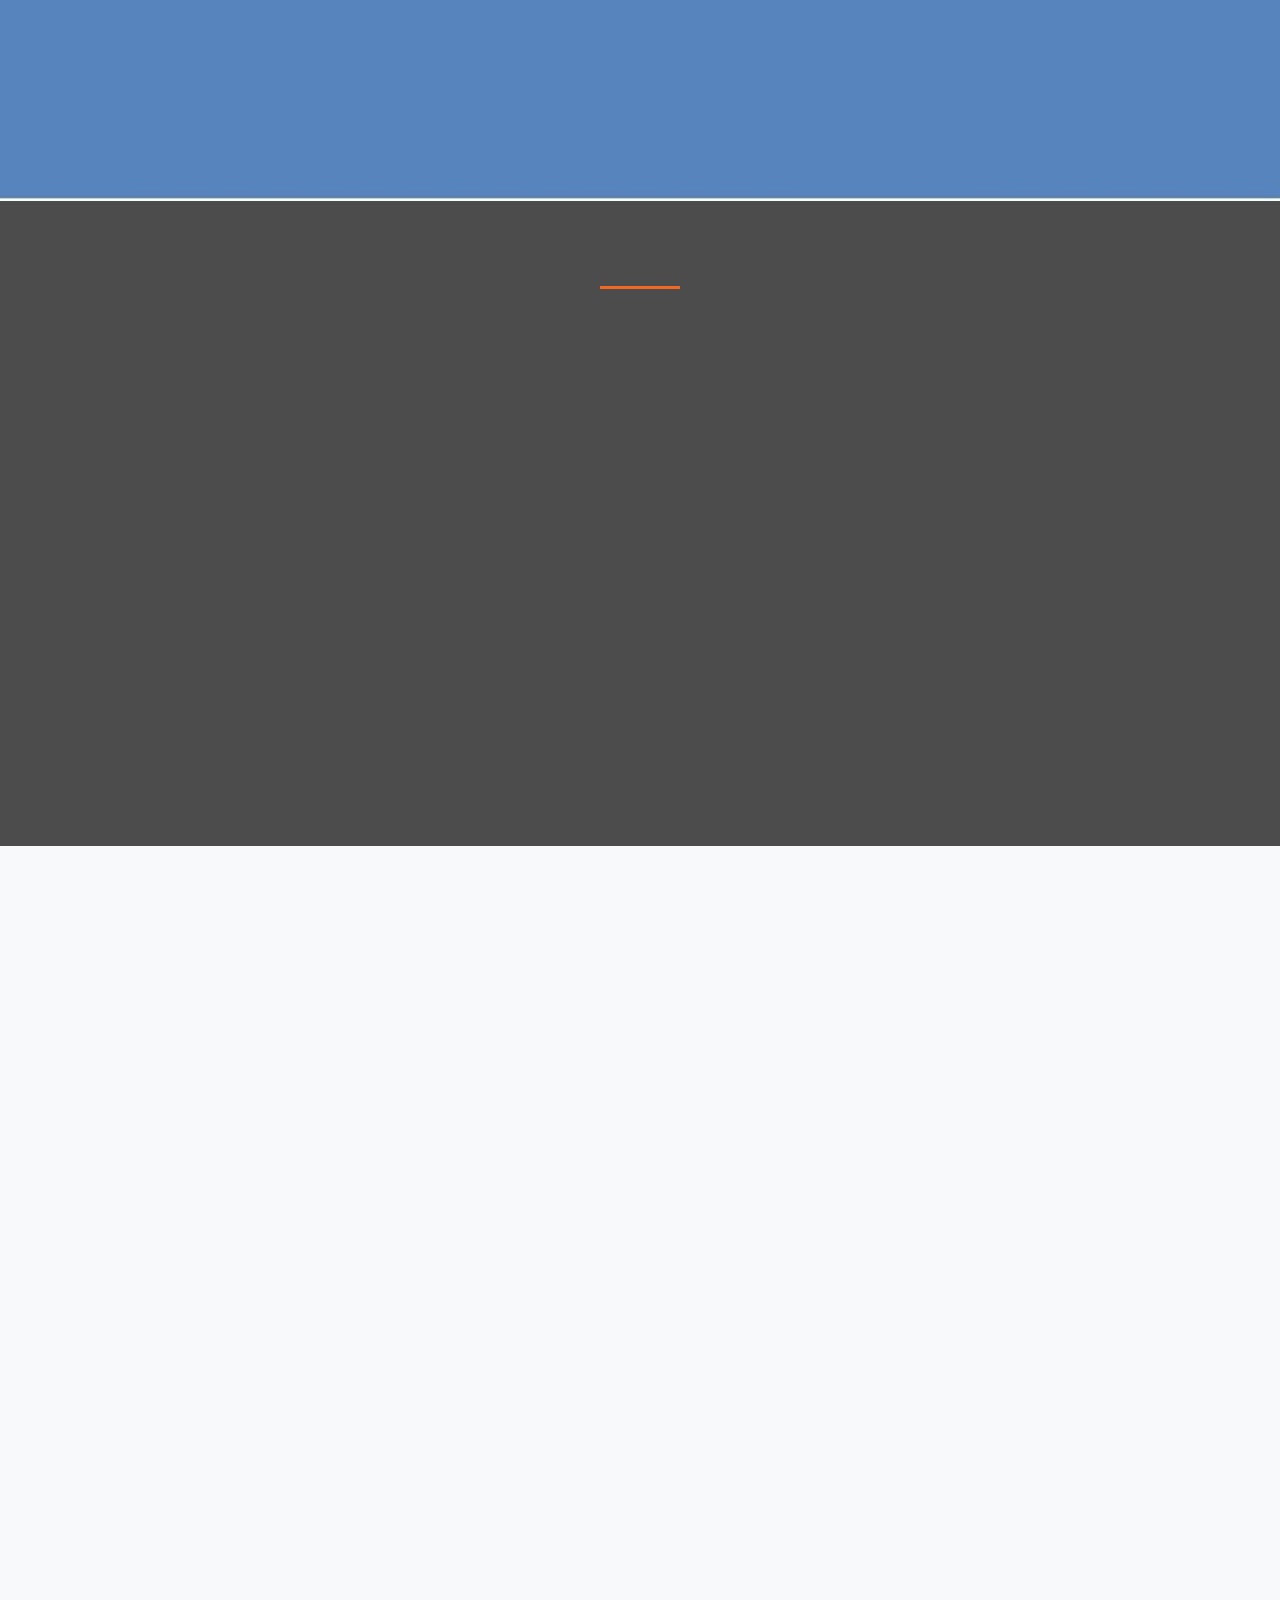
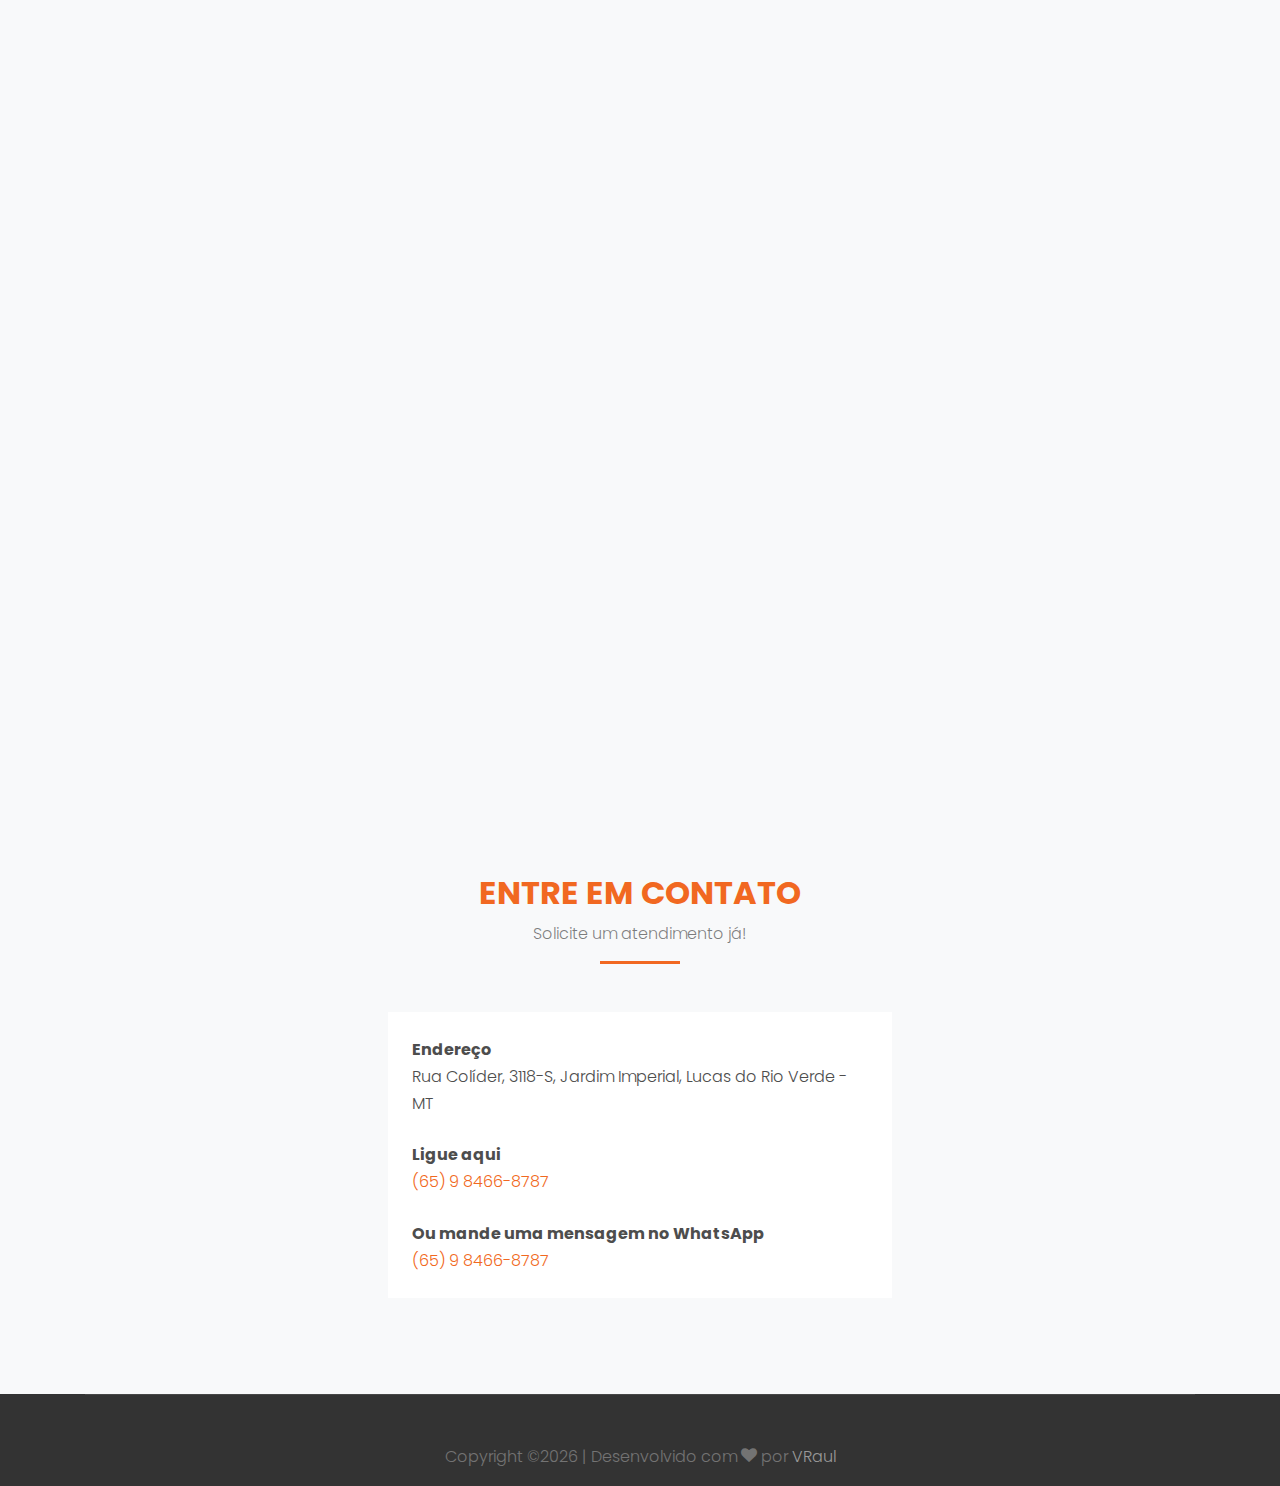
==== commit 58e9b32a: "last commit" ====
--- a/logis/public/index.html
+++ b/logis/public/index.html
@@ -47,7 +47,7 @@
         <div class="row align-items-center">
           
           <div class="col-11 col-xl-2 site-logo">
-            <h1 class="mb-0"><a href="index.html" class="text-white h2 mb-0"><img src="images/Logo/NaGaragem.png" /></a></h1>
+            <h1 class="mb-0"><a href="index.html" class="text-white h2 mb-0"><img src="images/Logo/NaGaragemSemFundo3.png" /></a></h1>
           </div>
           <div class="col-12 col-md-10 d-none d-xl-block">
             <nav class="site-navigation position-relative text-right" role="navigation">
@@ -66,7 +66,7 @@
                 <li><a href="#section-industries" class="nav-link">Clientes</a></li>
                 <!-- <li><a href="#section-blog" class="nav-link">Blog</a></li> -->
                 <li><a href="#section-contact" class="nav-link">Contato</a></li>
-                <li><a href="estofado.html">Estofados</a></li>
+                
                 
               </ul>
             </nav>
